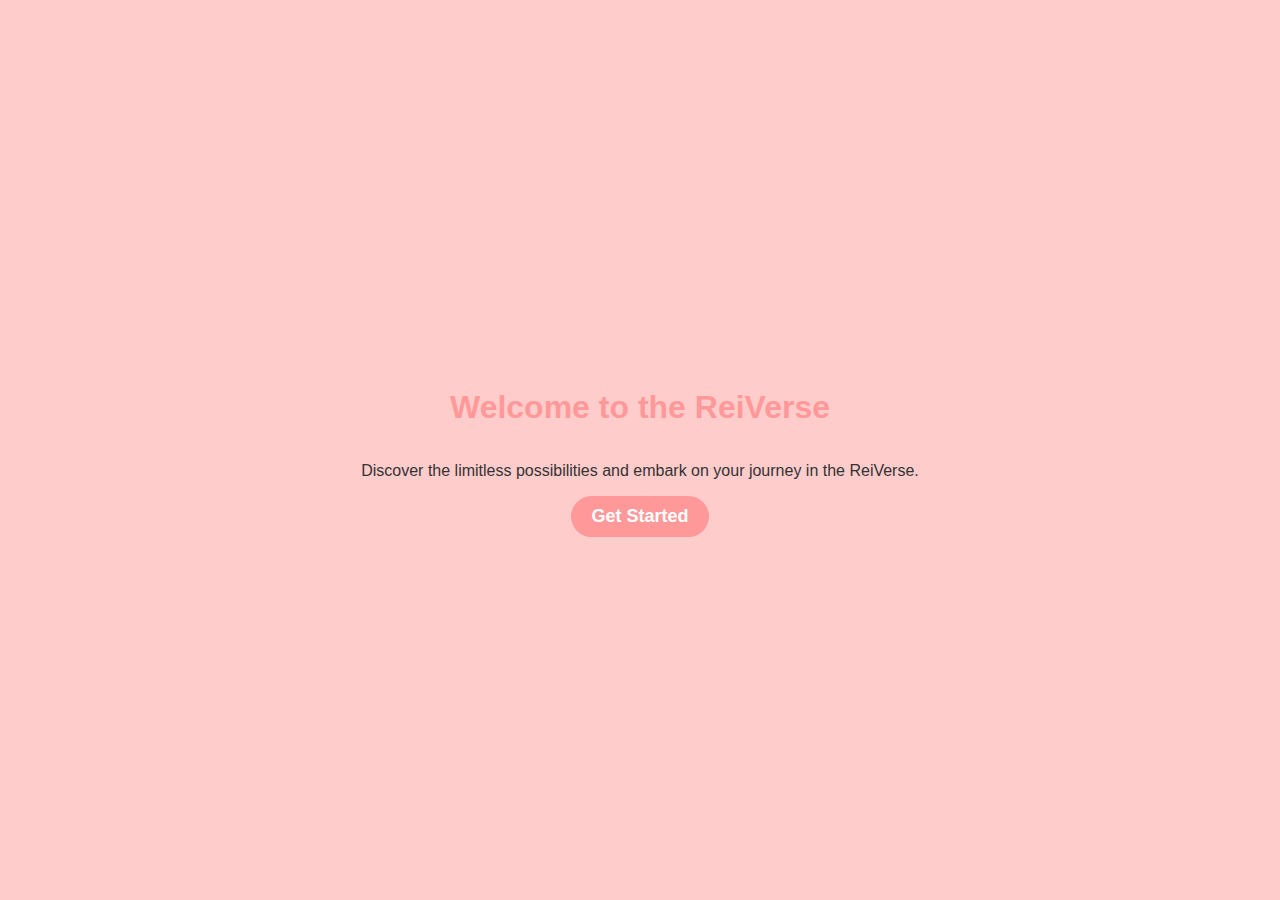
==== index.html @ 1d5361c3 "Update index.html" ====
<!DOCTYPE html>
<html lang="en">
<head>
  <meta charset="UTF-8">
  <meta name="viewport" content="width=device-width, initial-scale=1.0">
  <title>Enter the ReiVerse</title>
  <style>
    :root {
      --primary-color: #ffcccc;
      --secondary-color: #fff2e6;
      --accent-color: #ff9999;
      --text-color: #333333;
      --button-color: #ff9999;
      --button-hover-color: #ffcccc;
    }

    body {
      font-family: 'Roboto', sans-serif;
      margin: 0;
      padding: 0;
      box-sizing: border-box;
      scroll-behavior: smooth;
      background-color: var(--primary-color);
      color: var(--text-color);
      transition: background-color 0.3s, color 0.3s;
    }

    /* Navigation */
    nav {
      display: flex;
      align-items: center;
      padding: 15px 20px;
      background-color: var(--secondary-color);
      color: var(--text-color);
      position: fixed;
      width: 100%;
      top: 0;
      z-index: 1000;
      box-shadow: 0 2px 4px rgba(0, 0, 0, 0.1);
      transition: background-color 0.3s;
      justify-content: center;
      text-align: center;
      opacity: 0;
      visibility: hidden;
      transition: opacity 0.3s ease, visibility 0.3s ease;
    }

    nav.visible {
      opacity: 1;
      visibility: visible;
    }

    nav .logo {
      font-size: 24px;
      font-weight: bold;
      flex: 1;
    }

    .hamburger {
      display: none;
      flex-direction: column;
      cursor: pointer;
      position: absolute;
      left: 20px;
      top: 15px;
    }

    .hamburger div {
      width: 25px;
      height: 3px;
      background-color: var(--text-color);
      margin: 4px;
      transition: 0.3s;
    }

    .menu.mobile {
      display: none;
      flex-direction: column;
      background-color: var(--secondary-color);
      position: fixed;
      top: 60px;
      left: 0;
      right: 0;
      padding: 20px 0;
      box-shadow: 0 2px 4px rgba(0, 0, 0, 0.1);
      z-index: 1000;
    }

    .menu.mobile.open {
      display: flex;
    }

    .menu.mobile a {
      padding: 10px 20px;
      width: 100%;
      text-align: left;
      color: var(--text-color);
      text-decoration: none;
      transition: background-color 0.3s, color 0.3s;
    }

    .menu.mobile a:hover {
      background-color: var(--primary-color);
    }

    /* Section Styles */
    section {
      padding: 100px 20px;
      text-align: center;
      transition: all 0.3s ease;
    }

    .initial-page {
      display: flex;
      justify-content: center;
      align-items: center;
      height: 100vh;
      flex-direction: column;
      background-color: var(--primary-color);
      color: var(--text-color);
      text-align: center;
    }

    .initial-page h2 {
      font-size: 32px;
      margin-bottom: 20px;
      color: var(--accent-color);
    }

    .initial-page button {
      font-size: 18px;
      font-weight: bold;
      padding: 10px 20px;
      background-color: var(--button-color);
      color: white;
      border: none;
      border-radius: 30px;
      cursor: pointer;
      transition: background-color 0.3s ease, transform 0.3s ease;
    }

    .initial-page button:hover {
      background-color: var(--button-hover-color);
      transform: scale(1.1);
    }

    .second-page {
      display: none;
      opacity: 0;
      transition: opacity 0.3s ease;
    }

    .second-page.active {
      display: block;
      opacity: 1;
    }

    section img {
      max-width: 100%;
      height: auto;
      margin-top: 20px;
      opacity: 0;
      animation: fade-in 1s forwards;
    }

    @keyframes fade-in {
      to {
        opacity: 1;
      }
    }

    .second-page button {
      font-size: 18px;
      font-weight: bold;
      padding: 10px 20px;
      background-color: var(--button-color);
      color: white;
      border: none;
      border-radius: 30px;
      cursor: pointer;
      transition: background-color 0.3s ease, transform 0.3s ease;
    }

    .second-page button:hover {
      background-color: var(--button-hover-color);
      transform: scale(1.1);
    }

    /* Responsive Design */
    @media (max-width: 768px) {
      .menu {
        display: none;
      }

      .hamburger {
        display: flex;
      }

      .menu.mobile {
        display: none;
        flex-direction: column;
      }

      .menu.mobile.open {
        display: flex;
      }

      section h2 {
        font-size: 24px;
      }

      section p {
        font-size: 16px;
      }

      section button {
        font-size: 16px;
      }
    }
  </style>
</head>
<body>
  <nav id="toolbar">
    <div class="hamburger" onclick="toggleMenu()">
      <div></div>
      <div></div>
      <div></div>
    </div>
    <div class="logo">
      Enter the ReiVerse
    </div>
    <div class="menu mobile">
      <a href="#hero">Home</a>
      <a href="#changelog">Changelog</a>
      <a href="#plus-features">Plus Features</a>
      <a href="#awesome-setups">Awesome Setups</a>
      <a href="#previews">Previews</a>
      <a href="#help-needed">Help Needed</a>
      <a href="#stats">Stats</a>
      <a href="#contact">Contact</a>
    </div>
  </nav>

  <div class="initial-page">
    <h2>Welcome to the ReiVerse</h2>
    <p>Discover the limitless possibilities and embark on your journey in the ReiVerse.</p>
    <button onclick="showSecondPage()">Get Started</button>
  </div>

  <div class="second-page">
    <nav id="toolbar">
      <div class="logo">
        Enter the ReiVerse
      </div>
    </nav>
    <section id="changelog">
      <div class="content">
        <h2>Changelog</h2>
        <p>See what's new in the latest update of the ReiVerse.</p>
        <button>Read More</button>
      </div>
      <img data-src="images/changelog-image.png" alt="Changelog Image">
    </section>

    <section id="plus-features">
      <div class="content">
        <h2>Plus Features</h2>
        <p>Unlock additional features with ReiVerse Plus.</p>
        <button>Learn More</button>
      </div>
      <img data-src="images/plus-features-image.png" alt="Plus Features Image">
    </section>

    <section id="awesome-setups">
      <div class="content">
        <h2>Awesome Setups</h2>
        <p>Explore amazing setups from the ReiVerse community.</p>
        <button>Discover</button>
      </div>
      <img data-src="images/awesome-setups-image.png" alt="Awesome Setups Image">
    </section>

    <section id="previews">
      <div class="content">
        <h2>Previews</h2>
        <p>Get a sneak peek at upcoming features in the ReiVerse.</p>
        <button>Preview Now</button>
      </div>
      <img data-src="images/previews-image.png" alt="Previews Image">
    </section>

    <section id="help-needed">
      <div class="content">
        <h2>Help Needed</h2>
        <p>We are always looking for contributors. Join us!</p>
        <button>Join Now</button>
      </div>
      <img data-src="images/help-needed-image.png" alt="Help Needed Image">
    </section>

    <section id="stats">
      <div class="content">
        <h2>Stats</h2>
        <p>Check out the latest statistics and data from the ReiVerse.</p>
        <button>View Stats</button>
      </div>
      <img data-src="images/stats-image.png" alt="Stats Image">
    </section>

    <section id="contact">
      <div class="content">
        <h2>Contact Us</h2>
        <p>Get in touch with us for any inquiries or feedback.</p>
        <button>Contact Us</button>
      </div>
      <img data-src="images/contact-image.png" alt="Contact Us Image">
    </section>
  </div>

  <script>
    function toggleMenu() {
      const menu = document.querySelector('.menu.mobile');
      menu.classList.toggle('open');
    }

    function showSecondPage() {
      document.querySelector('.initial-page').style.opacity = '0';
      document.querySelector('.initial-page').style.visibility = 'hidden';
      document.querySelector('.second-page').style.opacity = '1';
      document.querySelector('.second-page').style.visibility = 'visible';
      document.querySelector('nav').classList.add('visible');
    }

    function loadImages() {
      const images = document.querySelectorAll('img[data-src]');
      images.forEach(img => {
        img.src = img.getAttribute('data-src');
      });
    }

    window.addEventListener('load', loadImages);
  </script>
</body>
</html>
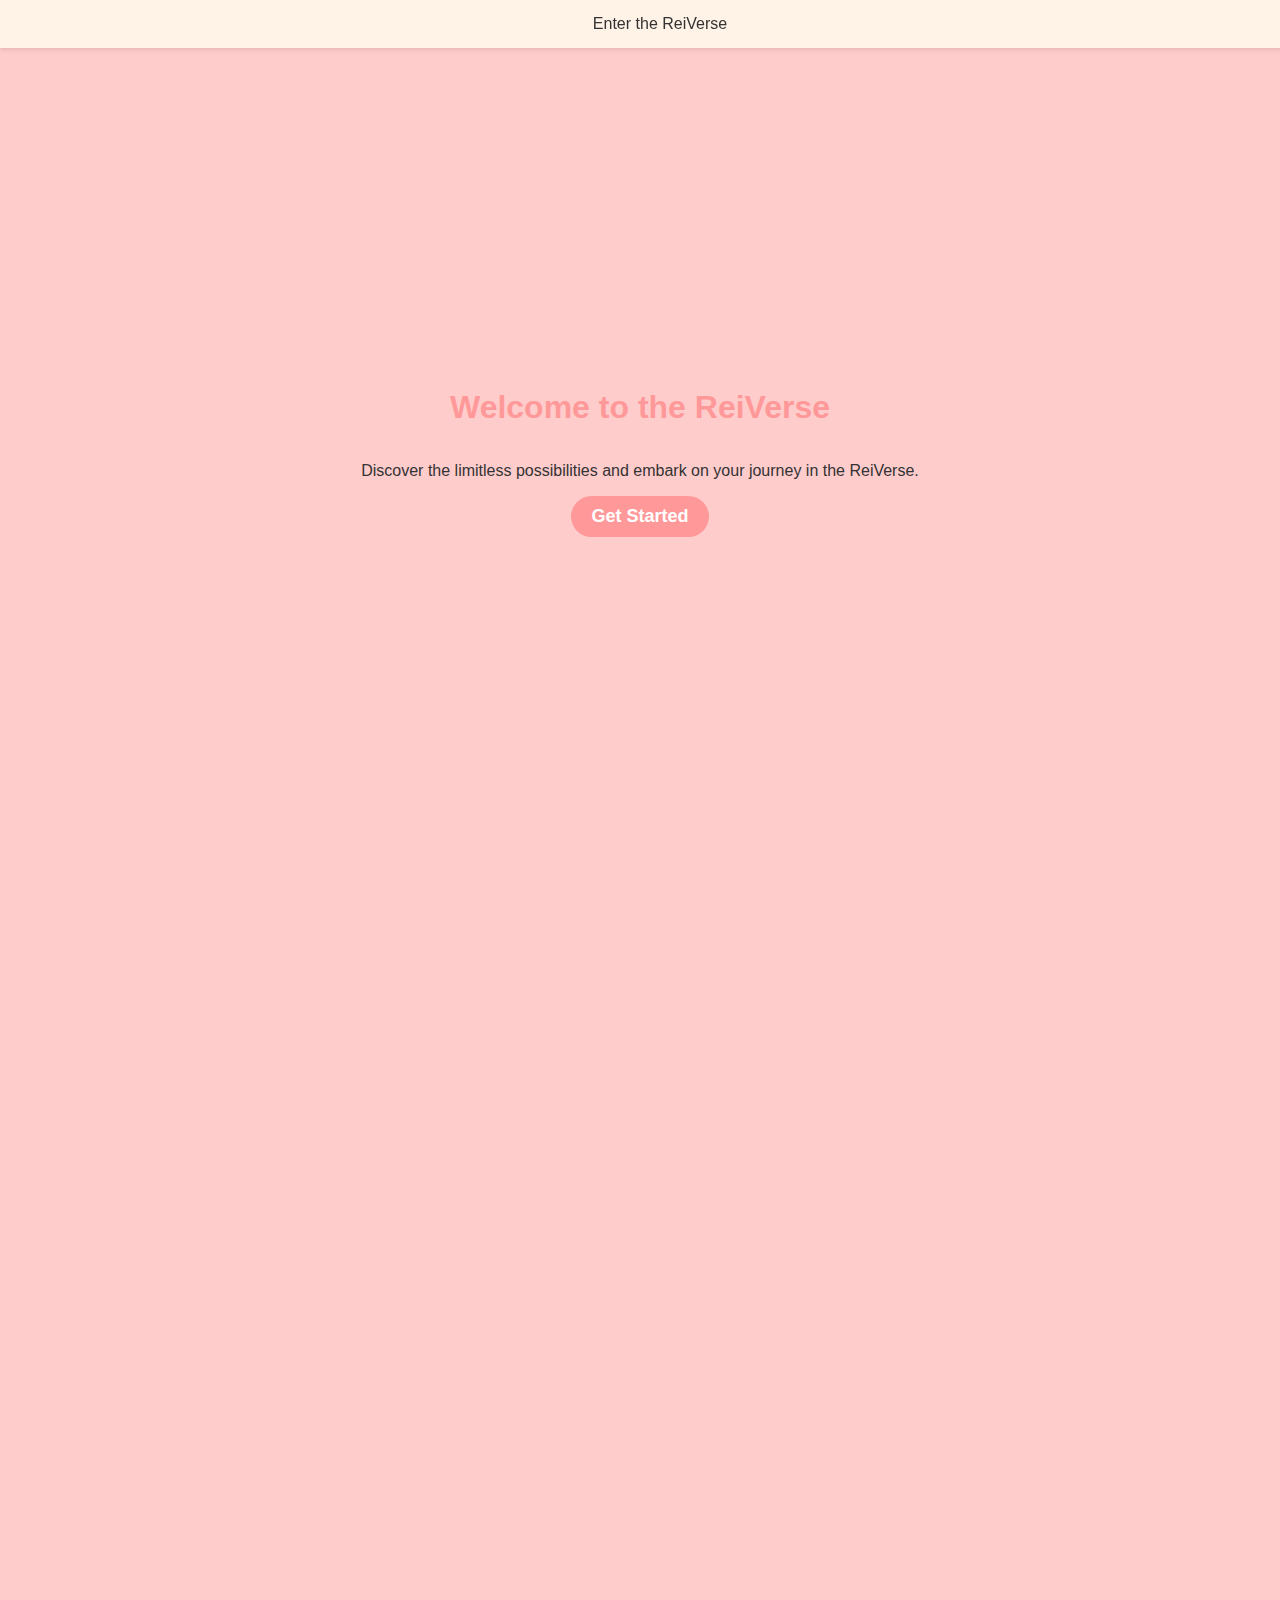
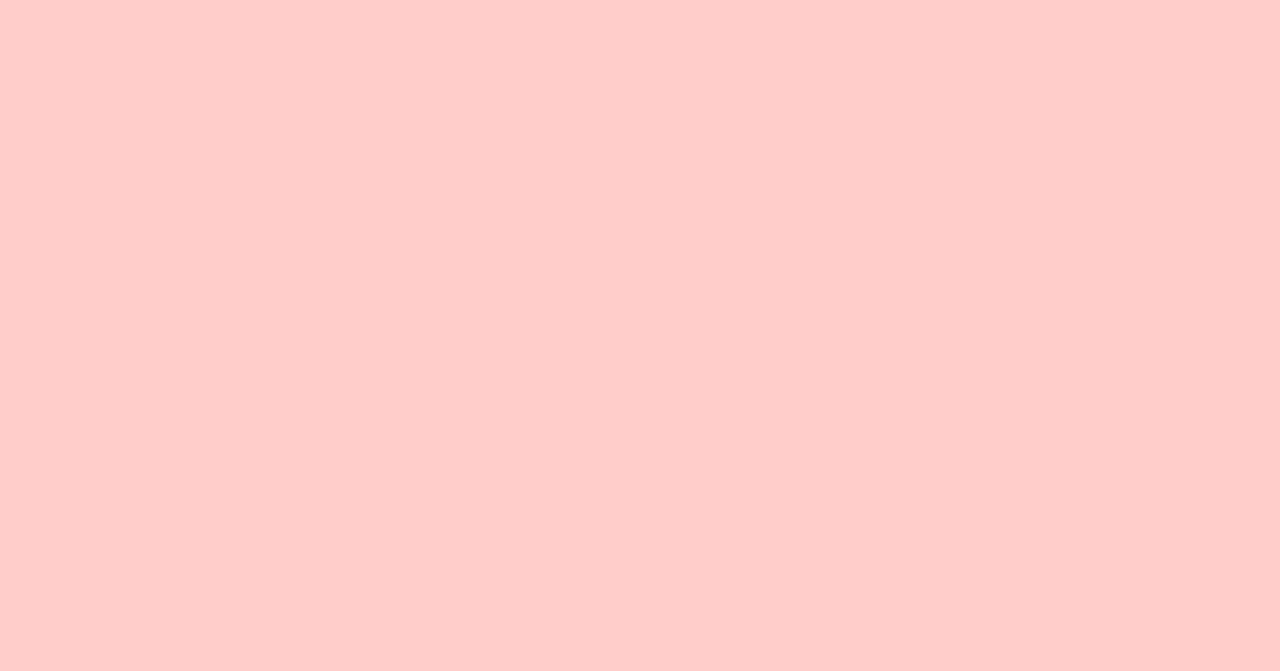
==== commit 2803c5ea: "Update index.html" ====
--- a/index.html
+++ b/index.html
@@ -37,23 +37,9 @@
       top: 0;
       z-index: 1000;
       box-shadow: 0 2px 4px rgba(0, 0, 0, 0.1);
-      transition: background-color 0.3s;
       justify-content: center;
       text-align: center;
-      opacity: 0;
-      visibility: hidden;
-      transition: opacity 0.3s ease, visibility 0.3s ease;
-    }
-
-    nav.visible {
-      opacity: 1;
-      visibility: visible;
-    }
-
-    nav .logo {
-      font-size: 24px;
-      font-weight: bold;
-      flex: 1;
+      transition: background-color 0.3s;
     }
 
     .hamburger {
@@ -103,13 +89,7 @@
       background-color: var(--primary-color);
     }
 
-    /* Section Styles */
-    section {
-      padding: 100px 20px;
-      text-align: center;
-      transition: all 0.3s ease;
-    }
-
+    /* Initial Page Styles */
     .initial-page {
       display: flex;
       justify-content: center;
@@ -144,32 +124,36 @@
       transform: scale(1.1);
     }
 
+    /* Second Page Styles */
     .second-page {
-      display: none;
       opacity: 0;
-      transition: opacity 0.3s ease;
-    }
-
-    .second-page.active {
-      display: block;
+      visibility: hidden;
+      transition: opacity 0.5s ease, visibility 0.5s ease;
+      position: relative;
+      height: 100vh;
+    }
+
+    .second-page.visible {
       opacity: 1;
-    }
-
-    section img {
-      max-width: 100%;
-      height: auto;
-      margin-top: 20px;
-      opacity: 0;
-      animation: fade-in 1s forwards;
-    }
-
-    @keyframes fade-in {
-      to {
-        opacity: 1;
-      }
-    }
-
-    .second-page button {
+      visibility: visible;
+    }
+
+    .second-page .content {
+      padding: 20px;
+      text-align: center;
+    }
+
+    .second-page .content h2 {
+      font-size: 24px;
+      color: var(--text-color);
+    }
+
+    .second-page .content p {
+      font-size: 18px;
+      color: var(--text-color);
+    }
+
+    .second-page .content button {
       font-size: 18px;
       font-weight: bold;
       padding: 10px 20px;
@@ -181,9 +165,23 @@
       transition: background-color 0.3s ease, transform 0.3s ease;
     }
 
-    .second-page button:hover {
+    .second-page .content button:hover {
       background-color: var(--button-hover-color);
       transform: scale(1.1);
+    }
+
+    section img {
+      max-width: 100%;
+      height: auto;
+      margin-top: 20px;
+      opacity: 0;
+      animation: fade-in 1s forwards;
+    }
+
+    @keyframes fade-in {
+      to {
+        opacity: 1;
+      }
     }
 
     /* Responsive Design */
@@ -205,15 +203,23 @@
         display: flex;
       }
 
-      section h2 {
+      .initial-page h2 {
         font-size: 24px;
       }
 
-      section p {
+      .initial-page button {
         font-size: 16px;
       }
 
-      section button {
+      .second-page .content h2 {
+        font-size: 20px;
+      }
+
+      .second-page .content p {
+        font-size: 16px;
+      }
+
+      .second-page .content button {
         font-size: 16px;
       }
     }
@@ -253,66 +259,52 @@
         Enter the ReiVerse
       </div>
     </nav>
-    <section id="changelog">
-      <div class="content">
-        <h2>Changelog</h2>
-        <p>See what's new in the latest update of the ReiVerse.</p>
-        <button>Read More</button>
-      </div>
+    <section id="changelog" class="content">
+      <h2>Changelog</h2>
+      <p>See what's new in the latest update of the ReiVerse.</p>
+      <button>Read More</button>
       <img data-src="images/changelog-image.png" alt="Changelog Image">
     </section>
 
-    <section id="plus-features">
-      <div class="content">
-        <h2>Plus Features</h2>
-        <p>Unlock additional features with ReiVerse Plus.</p>
-        <button>Learn More</button>
-      </div>
+    <section id="plus-features" class="content">
+      <h2>Plus Features</h2>
+      <p>Unlock additional features with ReiVerse Plus.</p>
+      <button>Learn More</button>
       <img data-src="images/plus-features-image.png" alt="Plus Features Image">
     </section>
 
-    <section id="awesome-setups">
-      <div class="content">
-        <h2>Awesome Setups</h2>
-        <p>Explore amazing setups from the ReiVerse community.</p>
-        <button>Discover</button>
-      </div>
+    <section id="awesome-setups" class="content">
+      <h2>Awesome Setups</h2>
+      <p>Explore amazing setups from the ReiVerse community.</p>
+      <button>Discover</button>
       <img data-src="images/awesome-setups-image.png" alt="Awesome Setups Image">
     </section>
 
-    <section id="previews">
-      <div class="content">
-        <h2>Previews</h2>
-        <p>Get a sneak peek at upcoming features in the ReiVerse.</p>
-        <button>Preview Now</button>
-      </div>
+    <section id="previews" class="content">
+      <h2>Previews</h2>
+      <p>Get a sneak peek at upcoming features in the ReiVerse.</p>
+      <button>Preview Now</button>
       <img data-src="images/previews-image.png" alt="Previews Image">
     </section>
 
-    <section id="help-needed">
-      <div class="content">
-        <h2>Help Needed</h2>
-        <p>We are always looking for contributors. Join us!</p>
-        <button>Join Now</button>
-      </div>
+    <section id="help-needed" class="content">
+      <h2>Help Needed</h2>
+      <p>We are always looking for contributors. Join us!</p>
+      <button>Join Now</button>
       <img data-src="images/help-needed-image.png" alt="Help Needed Image">
     </section>
 
-    <section id="stats">
-      <div class="content">
-        <h2>Stats</h2>
-        <p>Check out the latest statistics and data from the ReiVerse.</p>
-        <button>View Stats</button>
-      </div>
+    <section id="stats" class="content">
+      <h2>Stats</h2>
+      <p>Check out the latest statistics and data from the ReiVerse.</p>
+      <button>View Stats</button>
       <img data-src="images/stats-image.png" alt="Stats Image">
     </section>
 
-    <section id="contact">
-      <div class="content">
-        <h2>Contact Us</h2>
-        <p>Get in touch with us for any inquiries or feedback.</p>
-        <button>Contact Us</button>
-      </div>
+    <section id="contact" class="content">
+      <h2>Contact Us</h2>
+      <p>Get in touch with us for any inquiries or feedback.</p>
+      <button>Contact Us</button>
       <img data-src="images/contact-image.png" alt="Contact Us Image">
     </section>
   </div>
@@ -324,11 +316,13 @@
     }
 
     function showSecondPage() {
-      document.querySelector('.initial-page').style.opacity = '0';
-      document.querySelector('.initial-page').style.visibility = 'hidden';
-      document.querySelector('.second-page').style.opacity = '1';
-      document.querySelector('.second-page').style.visibility = 'visible';
-      document.querySelector('nav').classList.add('visible');
+      const initialPage = document.querySelector('.initial-page');
+      const secondPage = document.querySelector('.second-page');
+
+      initialPage.style.opacity = '0';
+      initialPage.style.visibility = 'hidden';
+
+      secondPage.classList.add('visible');
     }
 
     function loadImages() {
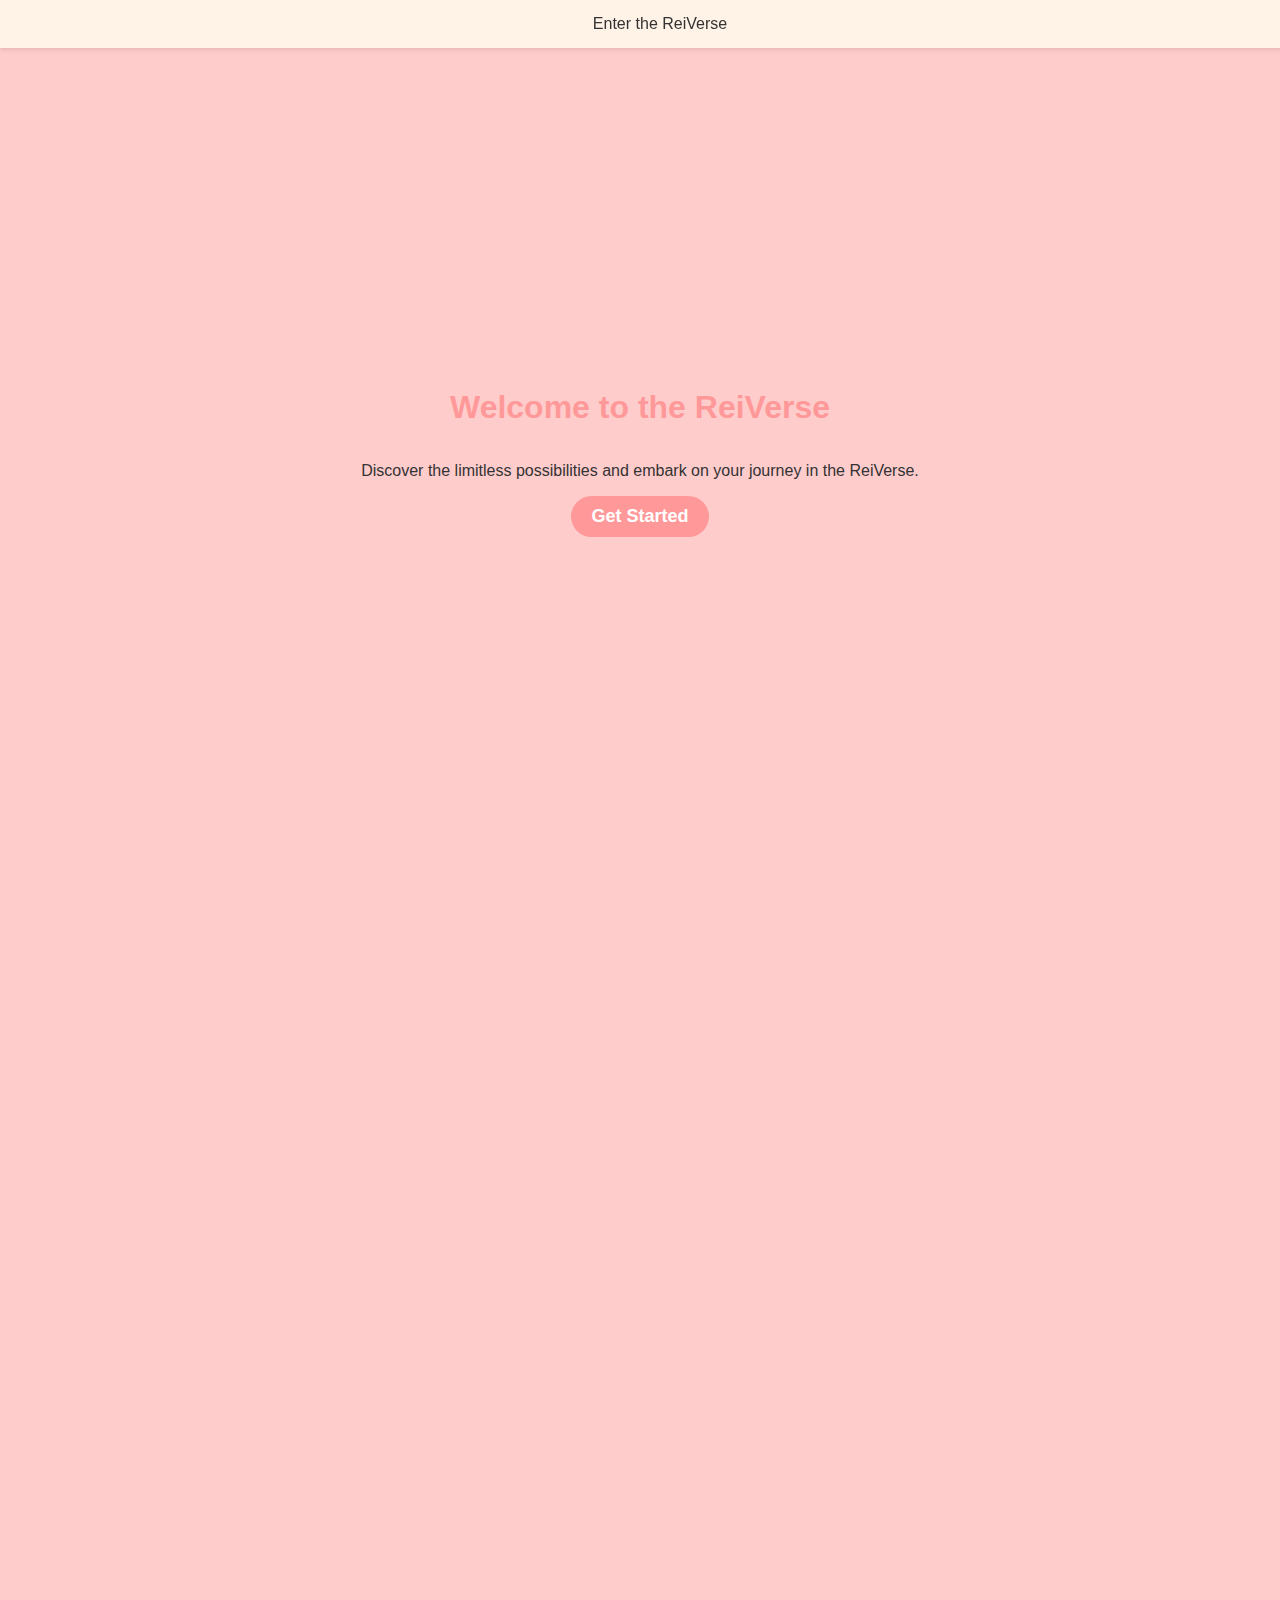
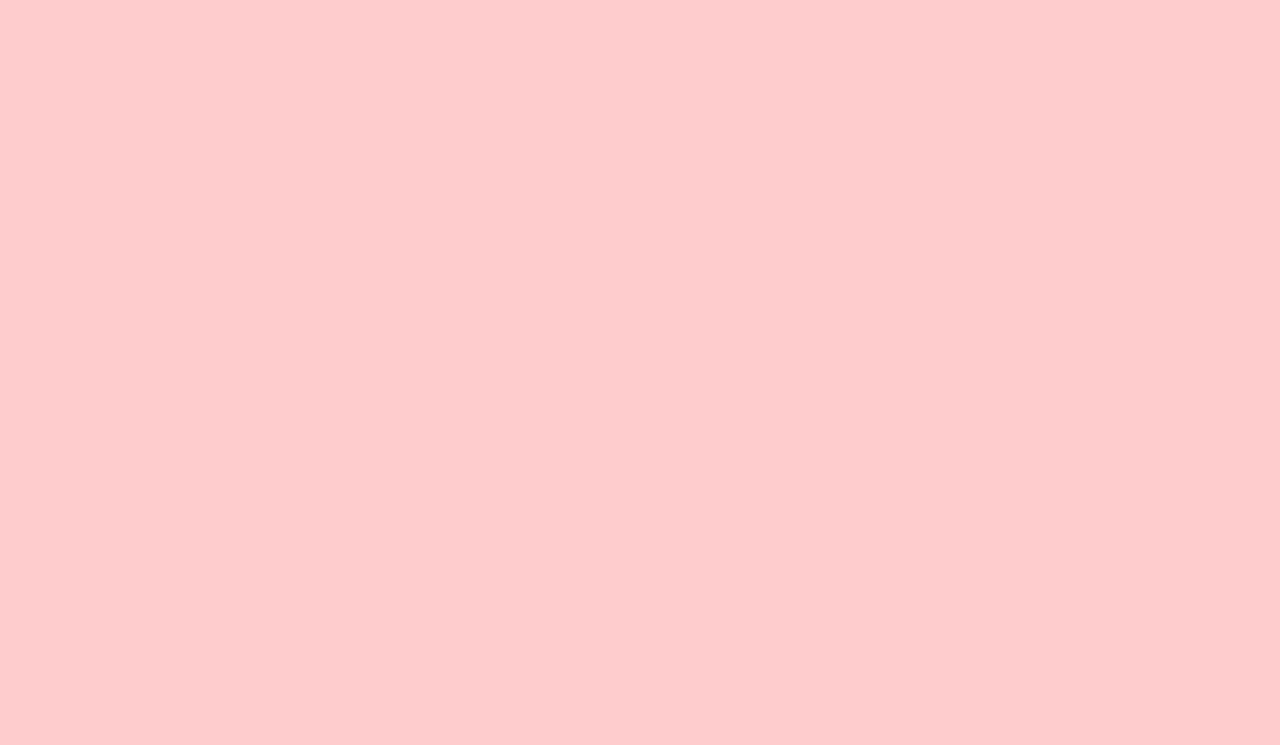
==== commit fa326ea9: "Update index.html" ====
--- a/index.html
+++ b/index.html
@@ -99,6 +99,7 @@
       background-color: var(--primary-color);
       color: var(--text-color);
       text-align: center;
+      position: relative;
     }
 
     .initial-page h2 {
@@ -130,7 +131,8 @@
       visibility: hidden;
       transition: opacity 0.5s ease, visibility 0.5s ease;
       position: relative;
-      height: 100vh;
+      min-height: 100vh;
+      padding-top: 60px; /* Adjust for toolbar height */
     }
 
     .second-page.visible {
@@ -146,11 +148,13 @@
     .second-page .content h2 {
       font-size: 24px;
       color: var(--text-color);
+      margin-bottom: 20px;
     }
 
     .second-page .content p {
       font-size: 18px;
       color: var(--text-color);
+      margin-bottom: 20px;
     }
 
     .second-page .content button {
@@ -296,7 +300,7 @@
 
     <section id="stats" class="content">
       <h2>Stats</h2>
-      <p>Check out the latest statistics and data from the ReiVerse.</p>
+      <p>Check out the latest statistics of the ReiVerse.</p>
       <button>View Stats</button>
       <img data-src="images/stats-image.png" alt="Stats Image">
     </section>
@@ -322,7 +326,10 @@
       initialPage.style.opacity = '0';
       initialPage.style.visibility = 'hidden';
 
-      secondPage.classList.add('visible');
+      setTimeout(() => {
+        initialPage.style.display = 'none';
+        secondPage.classList.add('visible');
+      }, 500); // Match the animation duration
     }
 
     function loadImages() {
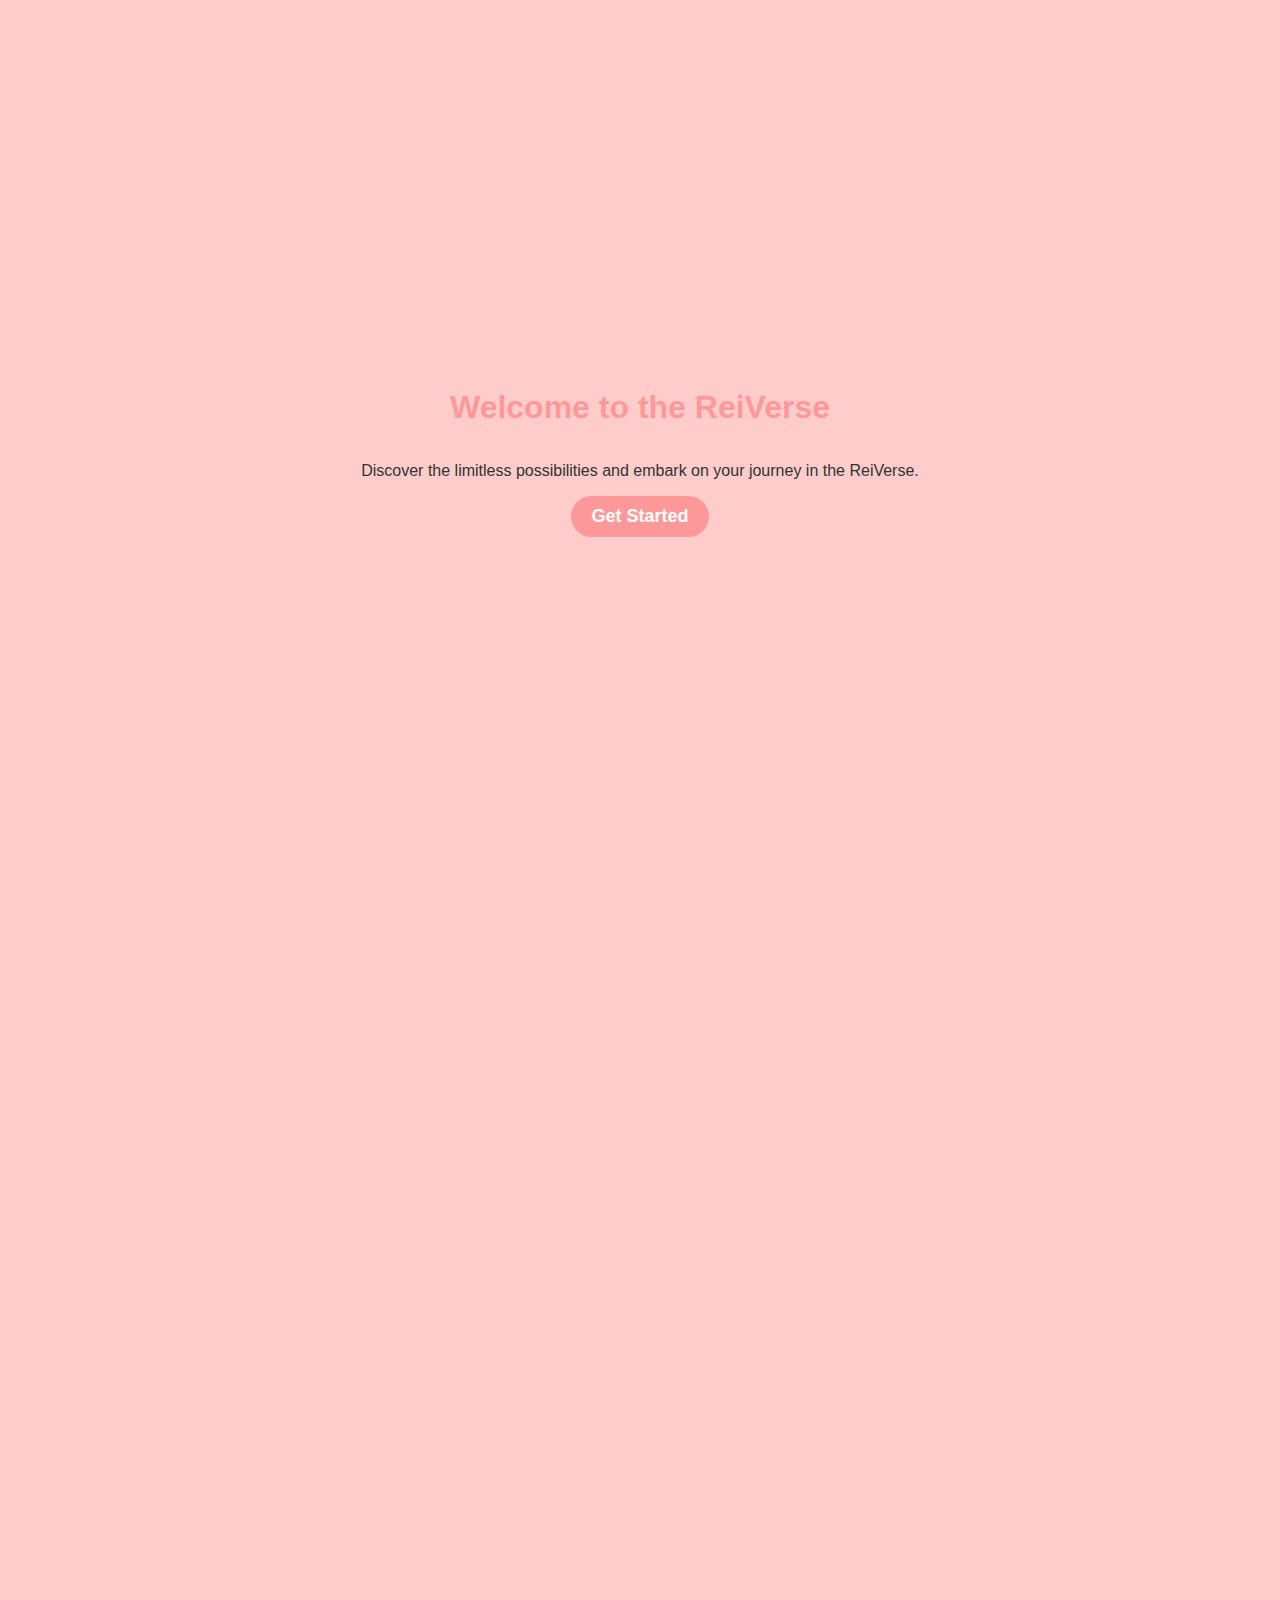
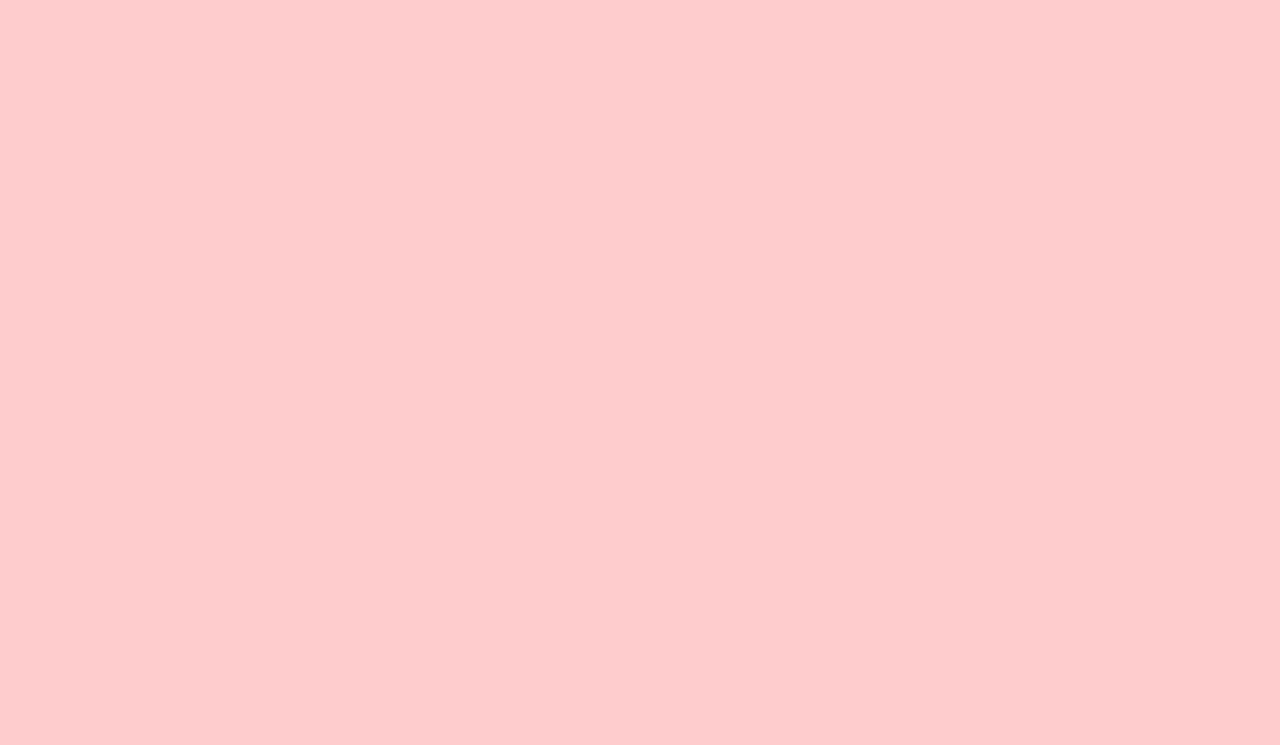
==== commit 781af62d: "Update index.html" ====
--- a/index.html
+++ b/index.html
@@ -230,7 +230,7 @@
   </style>
 </head>
 <body>
-  <nav id="toolbar">
+  <nav id="toolbar" style="display: none;">
     <div class="hamburger" onclick="toggleMenu()">
       <div></div>
       <div></div>
@@ -293,8 +293,8 @@
 
     <section id="help-needed" class="content">
       <h2>Help Needed</h2>
-      <p>We are always looking for contributors. Join us!</p>
-      <button>Join Now</button>
+      <p>Find out how you can contribute to the ReiVerse project.</p>
+      <button>Get Involved</button>
       <img data-src="images/help-needed-image.png" alt="Help Needed Image">
     </section>
 
@@ -328,6 +328,7 @@
 
       setTimeout(() => {
         initialPage.style.display = 'none';
+        document.getElementById('toolbar').style.display = 'block';
         secondPage.classList.add('visible');
       }, 500); // Match the animation duration
     }
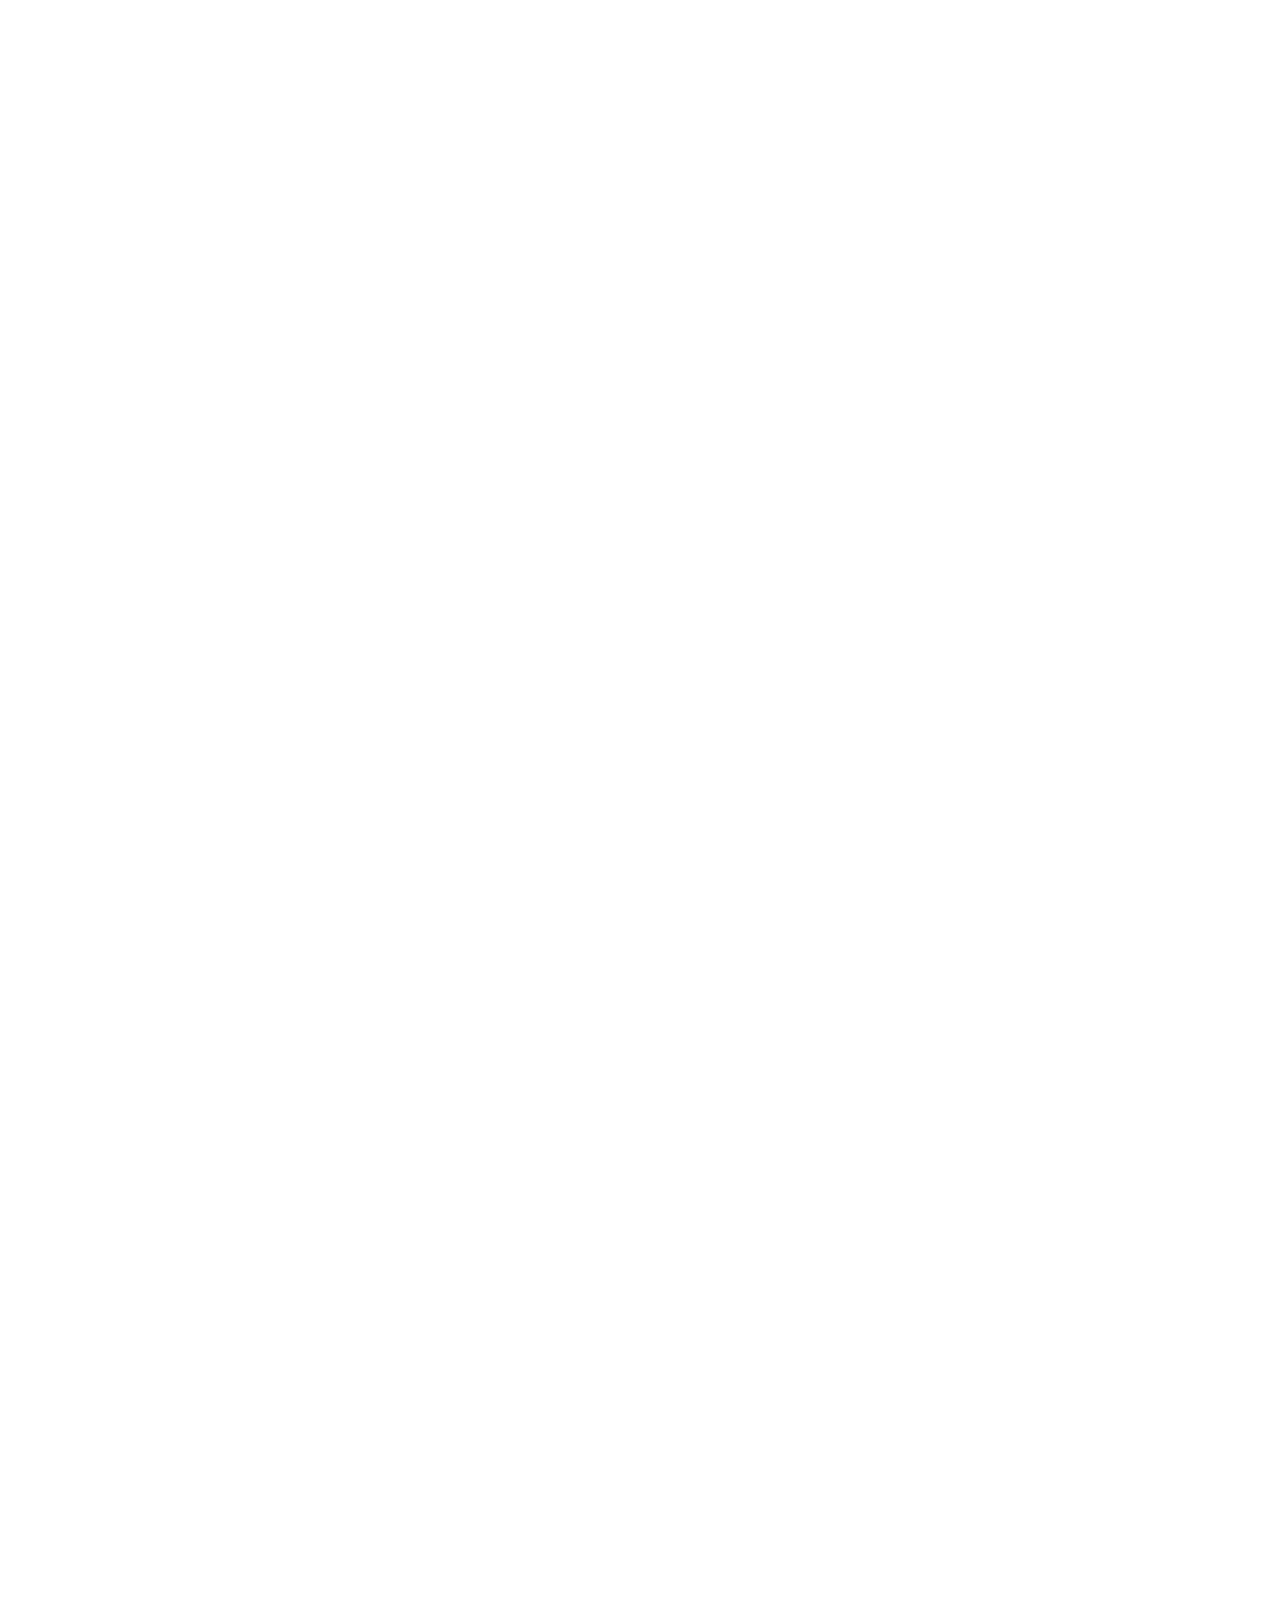
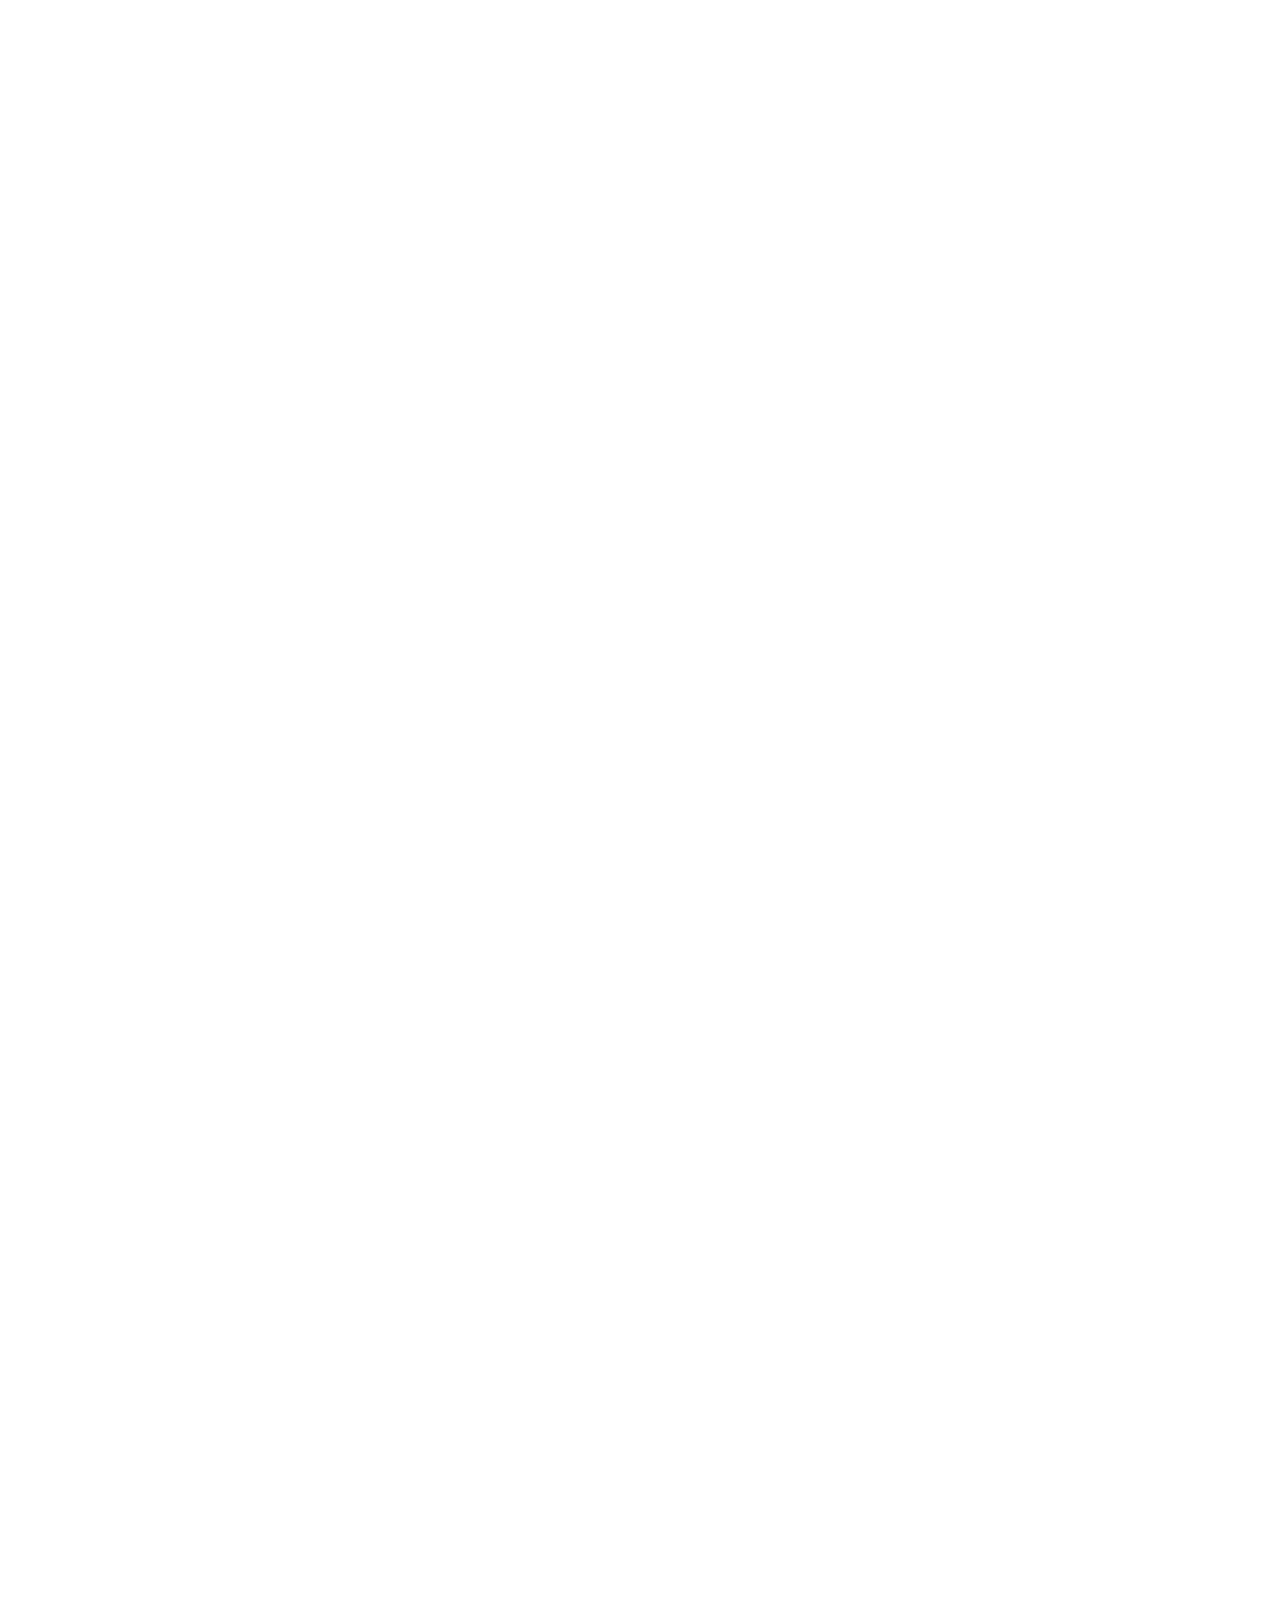
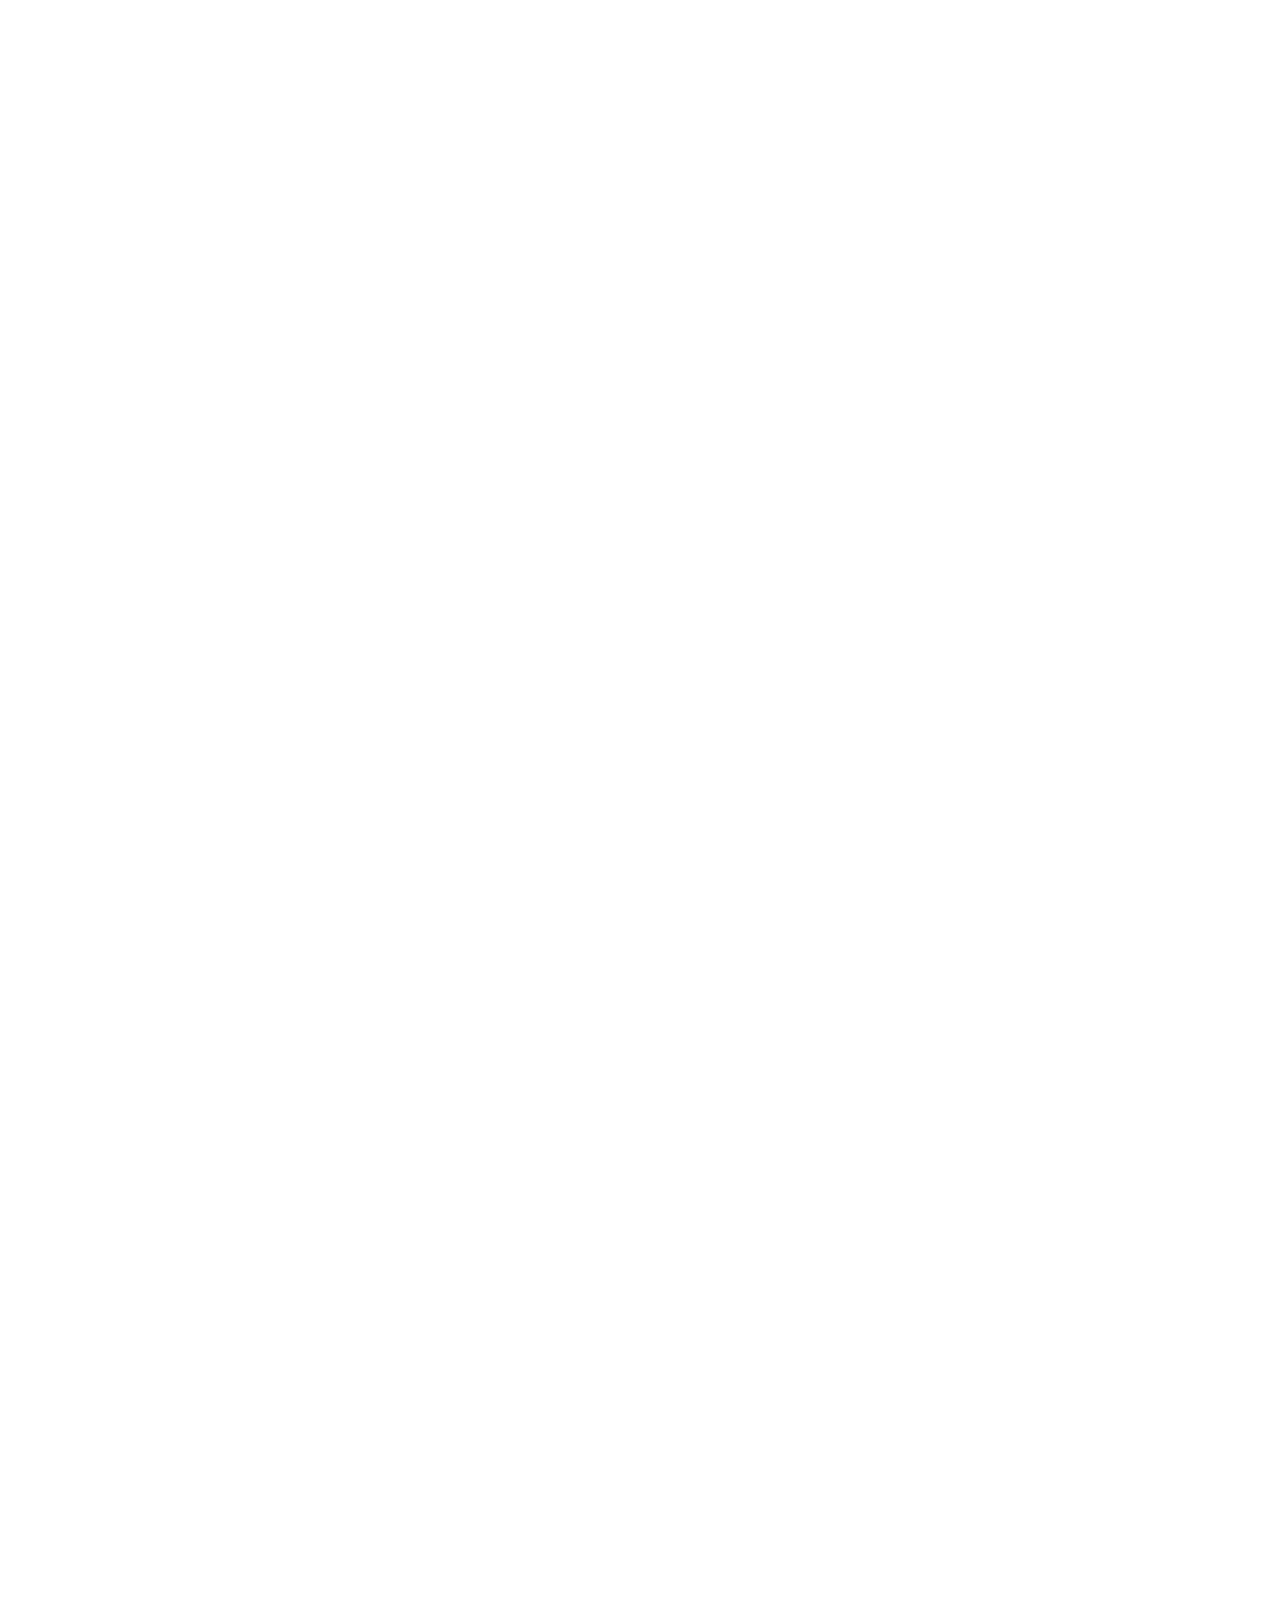
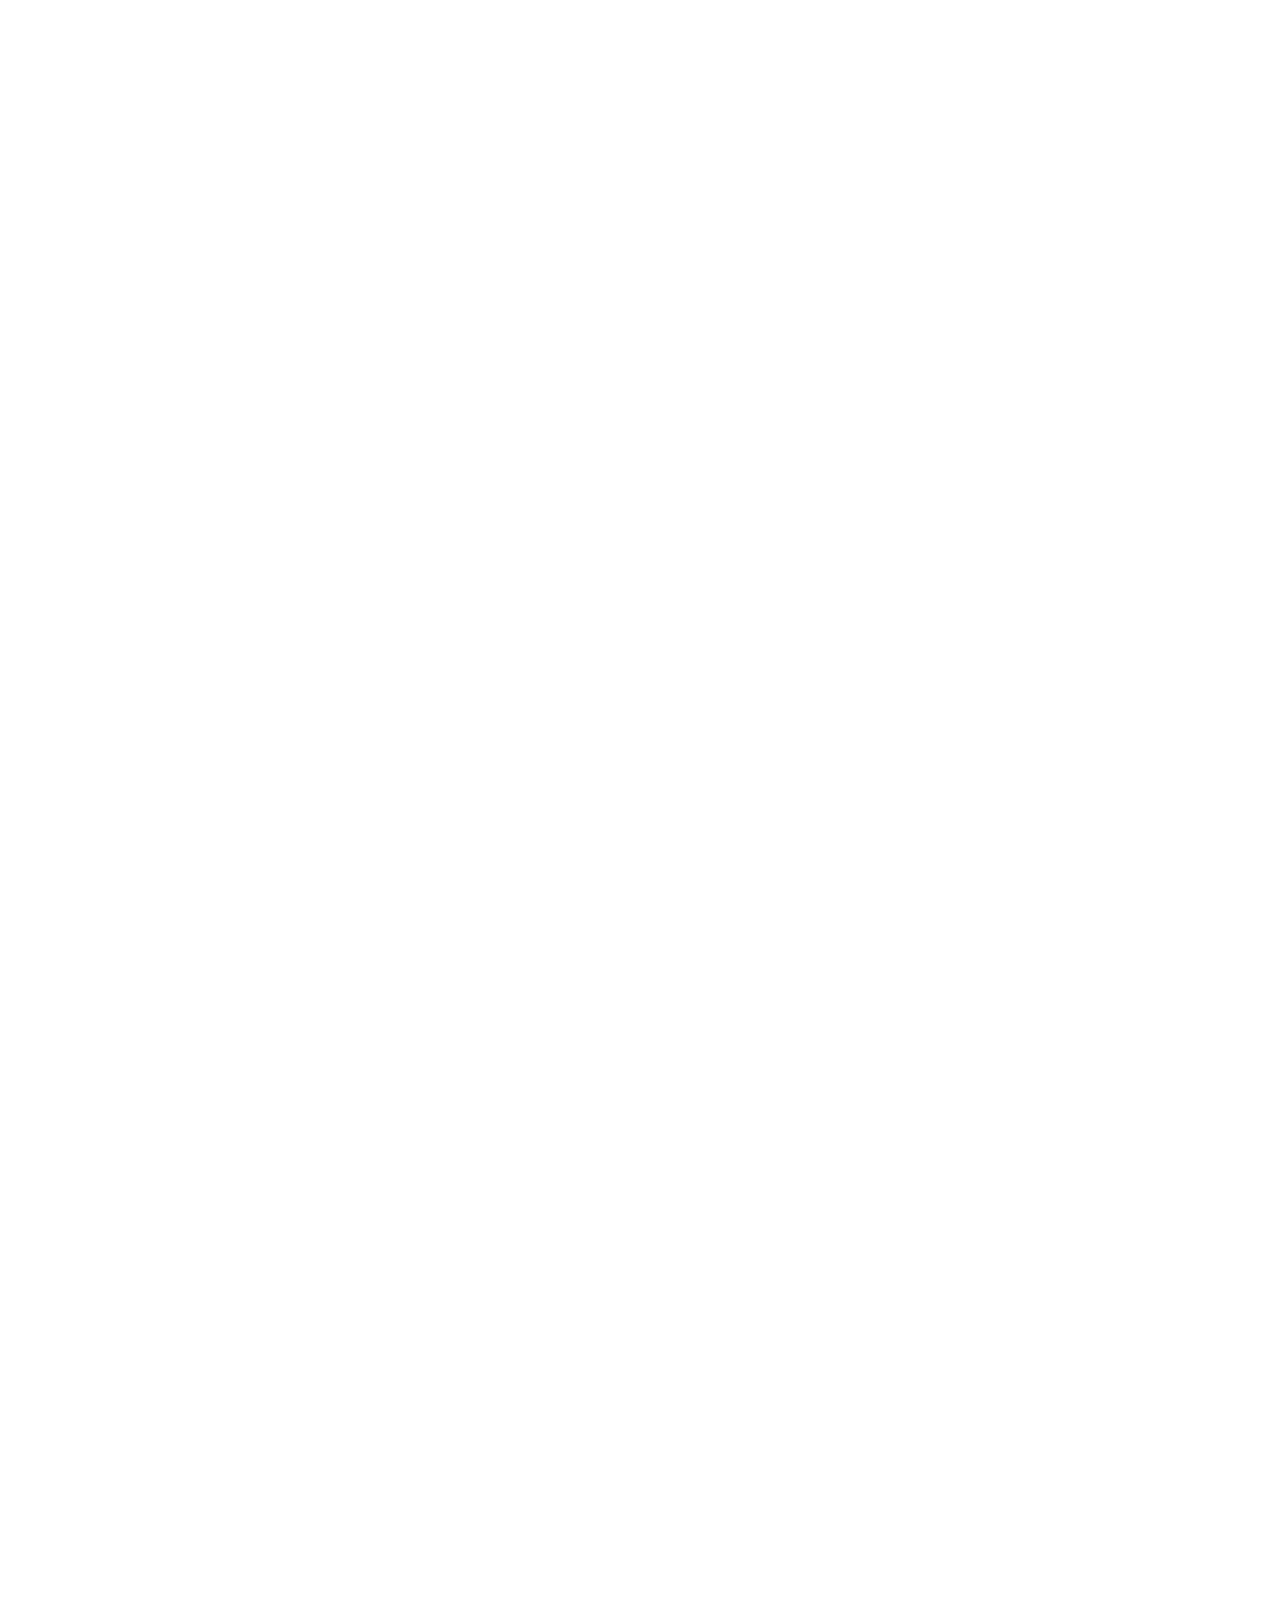
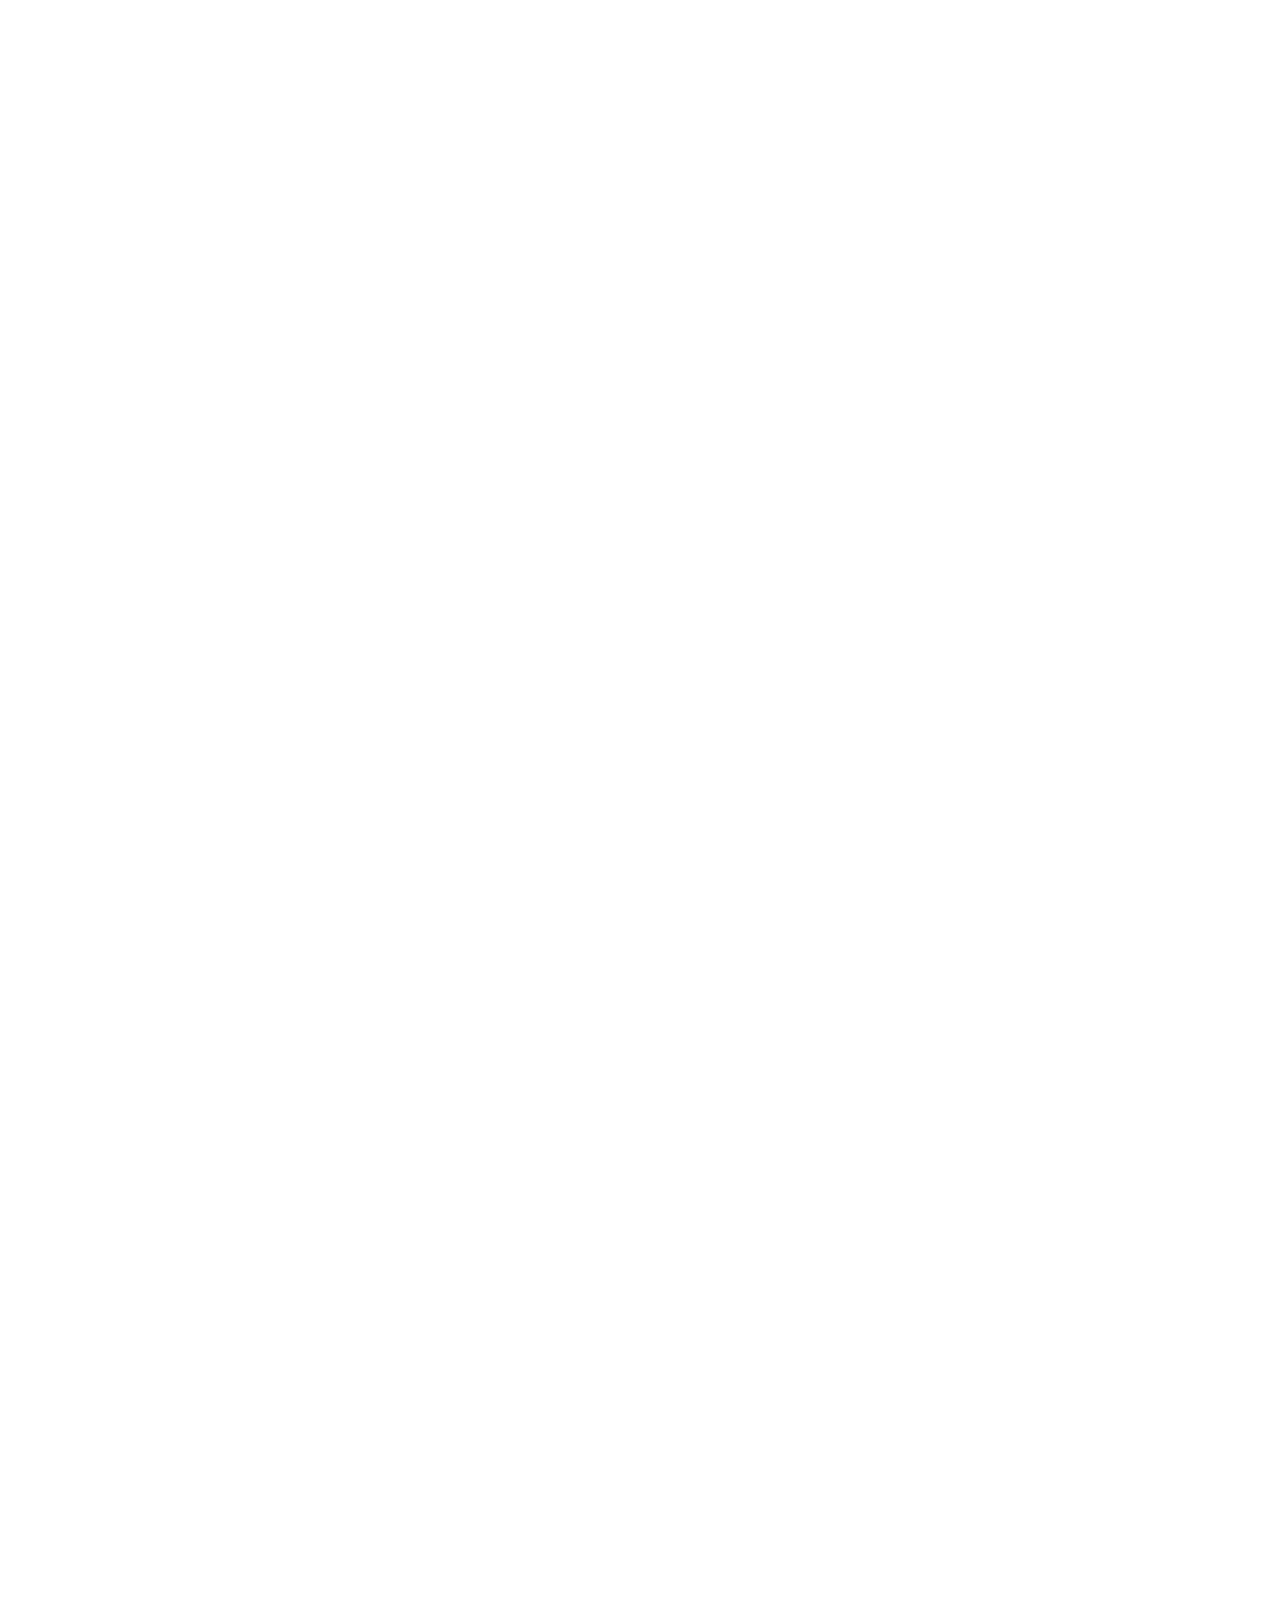
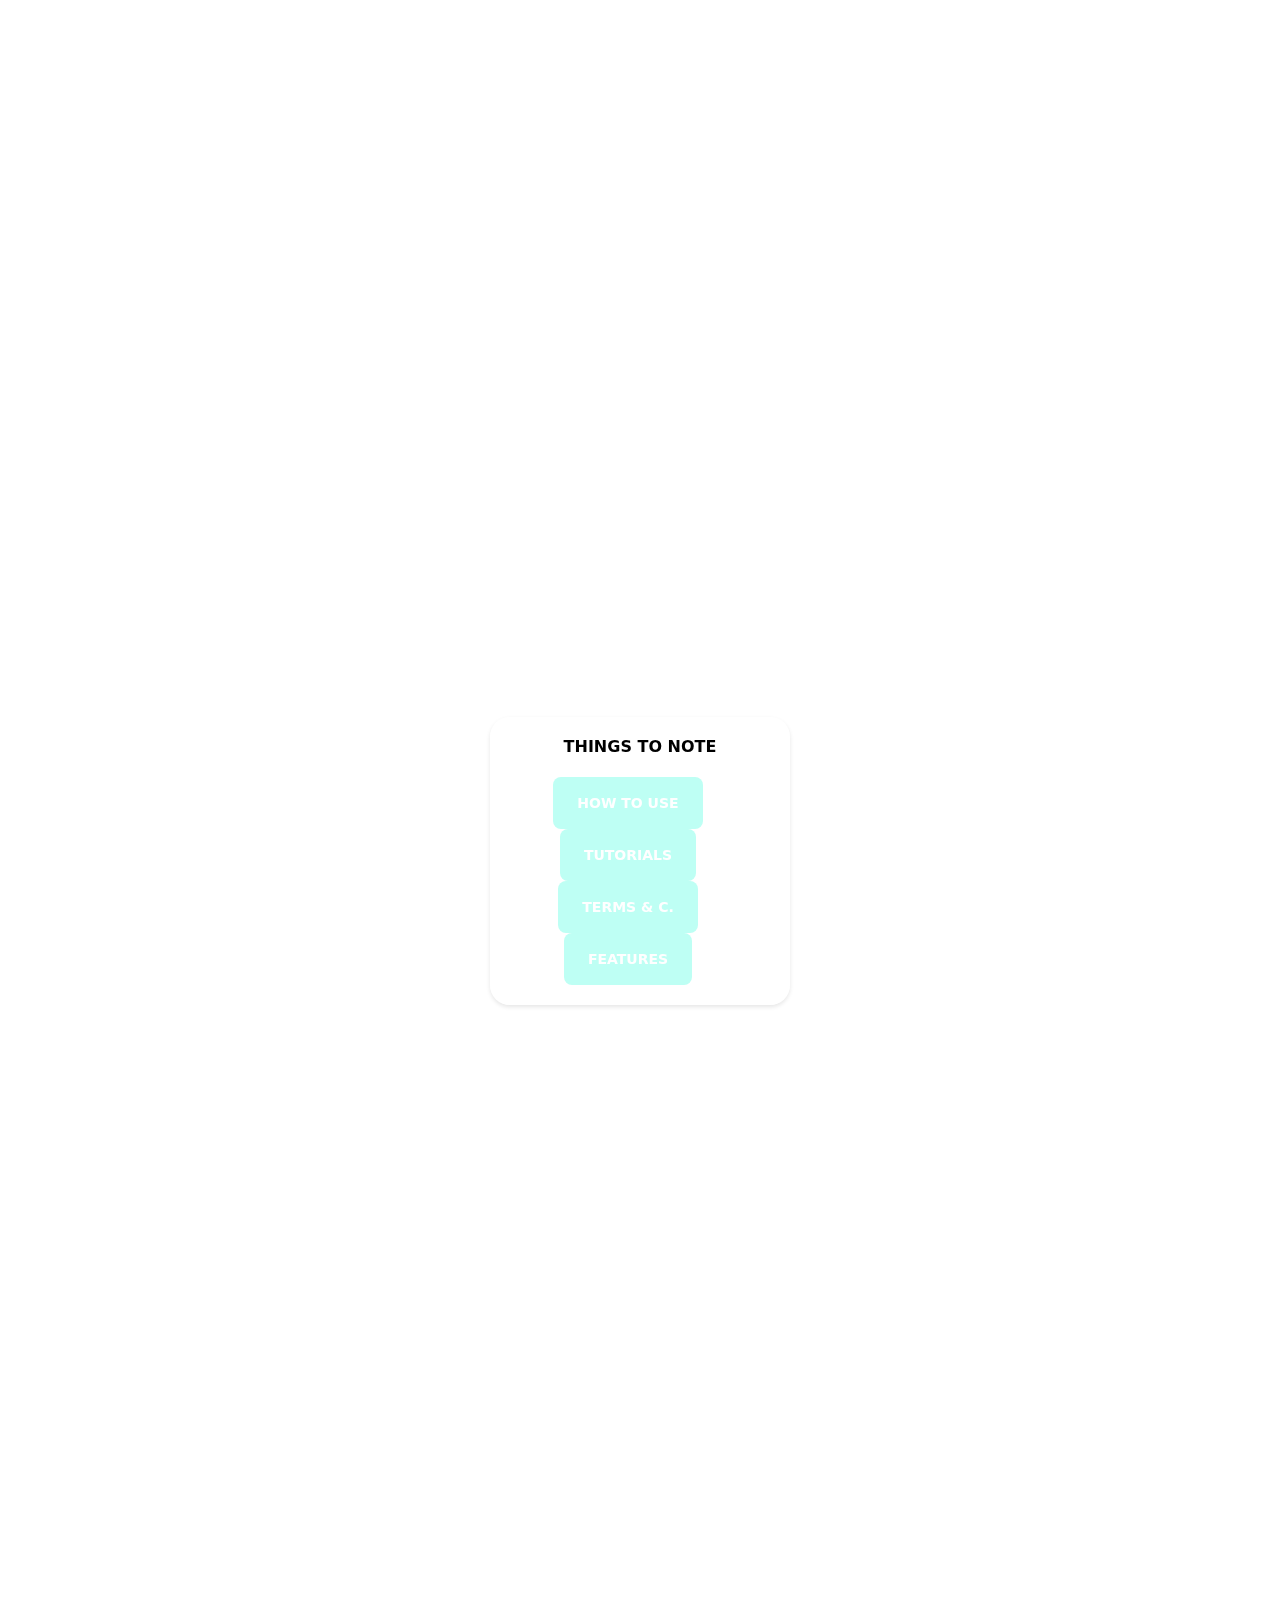
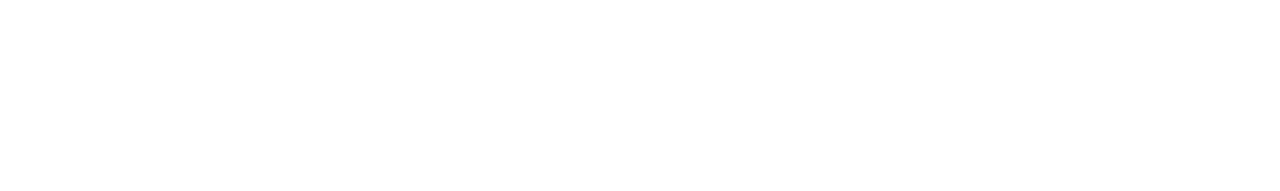
==== commit 074f930c: "Update index.html" ====
--- a/index.html
+++ b/index.html
@@ -2,345 +2,884 @@
 <html lang="en">
 <head>
   <meta charset="UTF-8">
+  <meta http-equiv="X-UA-Compatible" content="IE=edge">
   <meta name="viewport" content="width=device-width, initial-scale=1.0">
-  <title>Enter the ReiVerse</title>
+  <link rel="stylesheet" href="output.css">
+  <link rel="stylesheet" href="./Bhanu.css">
+	<script async src="https://pagead2.googlesyndication.com/pagead/js/adsbygoogle.js?client=ca-pub-2031700534603729"
+     crossorigin="anonymous"></script>
+  <link href="https://fonts.googleapis.com/css2?family=Inter:wght@700&display=swap" rel="stylesheet">
+  <link rel="icon" type="image/x-icon" href="images/favicon.png">
+  <title>Enter the ReiVerse </title>
+<section class="hero">
+  <div class="cont">
+    <div class="content">
+    
+     
+    
+    </div>
+  </div>
+</section>
   <style>
-    :root {
-      --primary-color: #ffcccc;
-      --secondary-color: #fff2e6;
-      --accent-color: #ff9999;
-      --text-color: #333333;
-      --button-color: #ff9999;
-      --button-hover-color: #ffcccc;
-    }
-
+    /* Global styles */
+    html {
+      scroll-behavior: smooth;
+    }
     body {
-      font-family: 'Roboto', sans-serif;
+      font-family: 'Inter', sans-serif;
       margin: 0;
       padding: 0;
-      box-sizing: border-box;
-      scroll-behavior: smooth;
-      background-color: var(--primary-color);
-      color: var(--text-color);
-      transition: background-color 0.3s, color 0.3s;
-    }
-
-    /* Navigation */
+      line-height: 1.5;
+    }
+    .container {
+      max-width: 1200px;
+      margin: 0 auto;
+      padding: 0 15px;
+    }
+
+    .cont {
+  display: flex;
+  background-image: url("/images/purpleblur.png");
+  background-size: cover;
+  background-color: rgba(255, 255, 255, 0.5); /* Fallback background color */
+  backdrop-filter: blur(10px);
+}
+
+
+    /* Navigation menu */
     nav {
-      display: flex;
-      align-items: center;
-      padding: 15px 20px;
-      background-color: var(--secondary-color);
-      color: var(--text-color);
-      position: fixed;
-      width: 100%;
-      top: 0;
-      z-index: 1000;
-      box-shadow: 0 2px 4px rgba(0, 0, 0, 0.1);
-      justify-content: center;
+      padding: 12px 0;
+    }
+    nav .logo {
       text-align: center;
-      transition: background-color 0.3s;
-    }
-
-    .hamburger {
-      display: none;
-      flex-direction: column;
-      cursor: pointer;
-      position: absolute;
-      left: 20px;
-      top: 15px;
-    }
-
-    .hamburger div {
-      width: 25px;
-      height: 3px;
-      background-color: var(--text-color);
-      margin: 4px;
-      transition: 0.3s;
-    }
-
-    .menu.mobile {
-      display: none;
-      flex-direction: column;
-      background-color: var(--secondary-color);
-      position: fixed;
-      top: 60px;
-      left: 0;
-      right: 0;
-      padding: 20px 0;
-      box-shadow: 0 2px 4px rgba(0, 0, 0, 0.1);
-      z-index: 1000;
-    }
-
-    .menu.mobile.open {
-      display: flex;
-    }
-
-    .menu.mobile a {
+    }
+    nav .logo h1 {
+      font-size: 32px;
+      font-weight: 900;
+      margin-bottom: 5px;
+    }
+    nav .logo h2 {
+      font-size: 18px;
+    }
+    nav .menu {
+      display: flex;
+      justify-content: space-between;
+      align-items: center;
+      margin-top: 15px;
+    }
+    nav .menu a {
+      text-decoration: none;
+      color: #000;
+      font-weight: bold;
+      margin-left: 10px;
+      opacity: 0;
+      animation: fade-in 1s forwards;
+    }
+    /* Hero section */
+    .hero {
+      display: flex;
+      flex-direction: column-reverse;
+      justify-content: space-between;
+      align-items: center;
+      text-align: center;
+      margin-bottom: 30px;
+    }
+    .hero .content {
+      max-width: 600px;
+      opacity: 0;
+      animation: fade-in 1s forwards;
+    }
+    .hero .content h2 {
+      font-size: 42px;
+      font-weight: bold;
+      margin-bottom: 20px;
+    }
+    .hero .content p {
+      font-size: 18px;
+      margin-bottom: 20px;
+    }
+    .hero .content button {
+      font-size: 18px;
+      font-weight: bold;
       padding: 10px 20px;
-      width: 100%;
-      text-align: left;
-      color: var(--text-color);
-      text-decoration: none;
-      transition: background-color 0.3s, color 0.3s;
-    }
-
-    .menu.mobile a:hover {
-      background-color: var(--primary-color);
-    }
-
-    /* Initial Page Styles */
-    .initial-page {
-      display: flex;
-      justify-content: center;
-      align-items: center;
-      height: 100vh;
-      flex-direction: column;
-      background-color: var(--primary-color);
-      color: var(--text-color);
-      text-align: center;
-      position: relative;
-    }
-
-    .initial-page h2 {
-      font-size: 32px;
-      margin-bottom: 20px;
-      color: var(--accent-color);
-    }
-
-    .initial-page button {
-      font-size: 18px;
-      font-weight: bold;
-      padding: 10px 20px;
-      background-color: var(--button-color);
-      color: white;
+      background-color: #ff69b4;
+      color: #fff;
       border: none;
       border-radius: 30px;
       cursor: pointer;
-      transition: background-color 0.3s ease, transform 0.3s ease;
-    }
-
-    .initial-page button:hover {
-      background-color: var(--button-hover-color);
-      transform: scale(1.1);
-    }
-
-    /* Second Page Styles */
-    .second-page {
-      opacity: 0;
-      visibility: hidden;
-      transition: opacity 0.5s ease, visibility 0.5s ease;
-      position: relative;
-      min-height: 100vh;
-      padding-top: 60px; /* Adjust for toolbar height */
-    }
-
-    .second-page.visible {
-      opacity: 1;
-      visibility: visible;
-    }
-
-    .second-page .content {
-      padding: 20px;
+    }
+    .hero .image {
+      max-width: 100%;
+      opacity: 0;
+      animation: fade-in 1s forwards;
+    }
+    /* Changelog section */
+    .changelog {
+      display: flex;
+      flex-direction: column-reverse;
+      justify-content: space-between;
+      align-items: center;
       text-align: center;
-    }
-
-    .second-page .content h2 {
-      font-size: 24px;
-      color: var(--text-color);
-      margin-bottom: 20px;
-    }
-
-    .second-page .content p {
-      font-size: 18px;
-      color: var(--text-color);
-      margin-bottom: 20px;
-    }
-
-    .second-page .content button {
+      margin-bottom: 30px;
+    }
+    .changelog .content {
+      max-width: 600px;
+      opacity: 0;
+      animation: fade-in 1s forwards;
+    }
+    .changelog .content h2 {
+      font-size: 42px;
+      font-weight: bold;
+      margin-bottom: 20px;
+    }
+    .changelog .content p {
+      font-size: 18px;
+      margin-bottom: 20px;
+    }
+    .changelog .content button {
       font-size: 18px;
       font-weight: bold;
       padding: 10px 20px;
-      background-color: var(--button-color);
-      color: white;
+      background-color: #ff69b4;
+      color: #fff;
       border: none;
       border-radius: 30px;
       cursor: pointer;
-      transition: background-color 0.3s ease, transform 0.3s ease;
-    }
-
-    .second-page .content button:hover {
-      background-color: var(--button-hover-color);
-      transform: scale(1.1);
-    }
-
-    section img {
+    }
+    .changelog .image {
       max-width: 100%;
-      height: auto;
-      margin-top: 20px;
-      opacity: 0;
-      animation: fade-in 1s forwards;
-    }
-
+      opacity: 0;
+      animation: fade-in 1s forwards;
+    }
+    /* Plus Features section */
+    .plus-features {
+      display: flex;
+      flex-direction: column-reverse;
+      justify-content: space-between;
+      align-items: center;
+      text-align: center;
+      margin-bottom: 30px;
+    }
+    .plus-features .content {
+      max-width: 600px;
+      opacity: 0;
+      animation: fade-in 1s forwards;
+    }
+    .plus-features .content h2 {
+      font-size: 42px;
+      font-weight: bold;
+      margin-bottom: 20px;
+    }
+    .plus-features .content p {
+      font-size: 18px;
+      margin-bottom: 20px;
+    }
+    .plus-features .content button {
+      font-size: 18px;
+      font-weight: bold;
+      padding: 10px 20px;
+      background-color: #ff69b4;
+      color: #fff;
+      border: none;
+      border-radius: 30px;
+      cursor: pointer;
+    }
+    .plus-features .image {
+      max-width: 100%;
+      opacity: 0;
+      animation: fade-in 1s forwards;
+    }
+    /* Awesome Setups section */
+    .awesome-setups {
+      display: flex;
+      flex-direction: column-reverse;
+      justify-content: space-between;
+      align-items: center;
+      text-align: center;
+      margin-bottom: 30px;
+    }
+    .awesome-setups .content {
+      max-width: 600px;
+      opacity: 0;
+      animation: fade-in 1s forwards;
+    }
+    .awesome-setups .content h2 {
+      font-size: 42px;
+      font-weight: bold;
+      margin-bottom: 20px;
+    }
+    .awesome-setups .content p {
+      font-size: 18px;
+      margin-bottom: 20px;
+    }
+    .awesome-setups .content button {
+      font-size: 18px;
+      font-weight: bold;
+      padding: 10px 20px;
+      background-color: #ff69b4;
+      color: #fff;
+      border: none;
+      border-radius: 30px;
+      cursor: pointer;
+    }
+    .awesome-setups .image {
+      max-width: 100%;
+      opacity: 0;
+      animation: fade-in 1s forwards;
+    }
+    /* Previews section */
+    .previews {
+      display: flex;
+      flex-direction: column-reverse;
+      justify-content: space-between;
+      align-items: center;
+      text-align: center;
+      margin-bottom: 30px;
+    }
+    .previews .content {
+      max-width: 600px;
+      opacity: 0;
+      animation: fade-in 1s forwards;
+    }
+    .previews .content h2 {
+      font-size: 42px;
+      font-weight: bold;
+      margin-bottom: 20px;
+    }
+    .previews .content p {
+      font-size:18px;
+      margin-bottom: 20px;
+    }
+    .previews .content button {
+      font-size: 18px;
+      font-weight: bold;
+      padding: 10px 20px;
+      background-color: #ff69b4;
+      color: #fff;
+      border: none;
+      border-radius: 30px;
+      cursor: pointer;
+    }
+    .previews .image {
+      max-width: 100%;
+      opacity: 0;
+      animation: fade-in 1s forwards;
+    }
+    /* Help needed!? section */
+    .help-needed {
+      display: flex;
+      flex-direction: column-reverse;
+      justify-content: space-between;
+      align-items: center;
+      text-align: center;
+      margin-bottom: 30px;
+    }
+    .help-needed .content {
+      max-width: 600px;
+      opacity: 0;
+      animation: fade-in 1s forwards;
+    }
+    .help-needed .content h2 {
+      font-size: 42px;
+      font-weight: bold;
+      margin-bottom: 20px;
+    }
+    .help-needed .content p {
+      font-size: 18px;
+      margin-bottom: 20px;
+    }
+    .help-needed .content button {
+      font-size: 18px;
+      font-weight: bold;
+      padding: 10px 20px;
+      background-color: #ff69b4;
+      color: #fff;
+      border: none;
+      border-radius: 30px;
+      cursor: pointer;
+    }
+    .help-needed .image {
+      max-width: 100%;
+      opacity: 0;
+      animation: fade-in 1s forwards;
+    }
+    /* Stats section */
+    .stats {
+      display: flex;
+      flex-direction: column;
+      align-items: center;
+      text-align: center;
+      margin-bottom: 30px;
+    }
+    .stats .content {
+      max-width: 600px;
+      opacity: 0;
+      animation: fade-in 1s forwards;
+    }
+    .stats .content button {
+      font-size: 18px;
+      font-weight: bold;
+      padding: 10px 20px;
+      background-color: #ff69b4;
+      color: #fff;
+      border: none;
+      border-radius: 30px;
+      cursor: pointer;
+    }
+    .stats .image {
+      max-width: 100%;
+      opacity: 0;
+      animation: fade-in 1s forwards;
+    }
+    /* Contact section */
+    .contact {
+      display: flex;
+      flex-direction: column;
+      align-items: center;
+      text-align: center;
+      margin-bottom: 30px;
+    }
+
+    .card {
+      background-color: #ffffff;
+      padding: 20px;
+      border-radius: 20px;
+      background-image: url("/images/purpleblur.png");
+      background-size: cover;
+      background-color: rgba(255, 255, 255, 0.5); /* Fallback background color */
+      backdrop-filter: blur(10px);
+      width: 300px;
+      margin: 0 auto;
+
+      box-shadow: 0 2px 4px rgba(0, 0, 0, 0.1);
+    }
+
+.spinner {
+    background: url([data-uri]) no-repeat center;
+    display: block;
+    margin: 5% auto;
+    position: relative;
+    width: 159px;
+    height: 59px;
+}
+@-webkit-keyframes pulse {
+ 0% {
+ opacity: 0;
+ background-position: center top;
+ -moz-background-size: 0 auto;
+ -o-background-size: 0 auto;
+ -webkit-background-size: 0 auto;
+ background-size: 0 auto;
+}
+ 10% {
+ opacity: 0;
+}
+ 50% {
+ opacity: 1;
+ -moz-background-size: 20% auto;
+ -o-background-size: 20% auto;
+ -webkit-background-size: 20% auto;
+ background-size: 20% auto;
+}
+ 90% {
+ opacity: 0;
+}
+ 100% {
+ opacity: 0;
+ background-position: center bottom;
+ -moz-background-size: 0 auto;
+ -o-background-size: 0 auto;
+ -webkit-background-size: 0 auto;
+ background-size: 0 auto;
+}
+}
+ @-moz-keyframes pulse {
+ 0% {
+ opacity: 0;
+ background-position: center top;
+ -moz-background-size: 0 auto;
+ -o-background-size: 0 auto;
+ -webkit-background-size: 0 auto;
+ background-size: 0 auto;
+}
+ 10% {
+ opacity: 0;
+}
+ 50% {
+ opacity: 1;
+ -moz-background-size: 20% auto;
+ -o-background-size: 20% auto;
+ -webkit-background-size: 20% auto;
+ background-size: 20% auto;
+}
+ 90% {
+ opacity: 0;
+}
+ 100% {
+ opacity: 0;
+ background-position: center bottom;
+ -moz-background-size: 0 auto;
+ -o-background-size: 0 auto;
+ -webkit-background-size: 0 auto;
+ background-size: 0 auto;
+}
+}
+ @-ms-keyframes pulse {
+ 0% {
+ opacity: 0;
+ background-position: center top;
+ -moz-background-size: 0 auto;
+ -o-background-size: 0 auto;
+ -webkit-background-size: 0 auto;
+ background-size: 0 auto;
+}
+ 10% {
+ opacity: 0;
+}
+ 50% {
+ opacity: 1;
+ -moz-background-size: 20% auto;
+ -o-background-size: 20% auto;
+ -webkit-background-size: 20% auto;
+ background-size: 20% auto;
+}
+ 90% {
+ opacity: 0;
+}
+ 100% {
+ opacity: 0;
+ background-position: center bottom;
+ -moz-background-size: 0 auto;
+ -o-background-size: 0 auto;
+ -webkit-background-size: 0 auto;
+ background-size: 0 auto;
+}
+}
+ @keyframes pulse {
+ 0% {
+ opacity: 0;
+ background-position: center top;
+ -moz-background-size: 0 auto;
+ -o-background-size: 0 auto;
+ -webkit-background-size: 0 auto;
+ background-size: 0 auto;
+}
+ 10% {
+ opacity: 0;
+}
+ 50% {
+ opacity: 1;
+ -moz-background-size: 20% auto;
+ -o-background-size: 20% auto;
+ -webkit-background-size: 20% auto;
+ background-size: 20% auto;
+}
+ 90% {
+ opacity: 0;
+}
+ 100% {
+ opacity: 0;
+ background-position: center bottom;
+ -moz-background-size: 0 auto;
+ -o-background-size: 0 auto;
+ -webkit-background-size: 0 auto;
+ background-size: 0 auto;
+}
+}
+.scroll-down a {
+	display: block;
+	opacity: 0;
+	-moz-transition: all 0.4s ease;
+	-o-transition: all 0.4s ease;
+	-webkit-transition: all 0.4s ease;
+	transition: all 0.4s ease;
+	line-height: 0;
+	font-size: 0;
+	color: transparent;
+	margin-left: auto;
+	margin-right: auto;
+	-moz-background-size: 0 auto;
+	-o-background-size: 0 auto;
+	-webkit-background-size: 0 auto;
+	background-size: 0 auto;
+	-webkit-animation: pulse 1.5s 0s infinite normal ease forwards;
+	-moz-animation: pulse 1.5s 0s infinite normal ease forwards;
+	-o-animation: pulse 1.5s 0s infinite normal ease forwards;
+	animation: pulse 1.5s 0s infinite normal ease forwards;
+	background-image: url(images/arrow-down.svg);
+	background-repeat: no-repeat;
+}
+.scroll-down a:before, .scroll-down a:after {
+	content: " ";
+	position: absolute;
+	top: 0;
+	left: 0;
+	display: block;
+	width: 100%;
+	height: 100%;
+	background: url([data-uri]) no-repeat center top;
+	-moz-background-size: 100% auto;
+	-o-background-size: 100% auto;
+	-webkit-background-size: 100% auto;
+	background-size: 100% auto;
+}
+.scroll-down a:before {
+	-webkit-animation: pulse 1.5s 0.25s infinite normal ease forwards;
+	-moz-animation: pulse 1.5s 0.25s infinite normal ease forwards;
+	-o-animation: pulse 1.5s 0.25s infinite normal ease forwards;
+	animation: pulse 1.5s 0.25s infinite normal ease forwards;
+}
+.scroll-down a:after {
+	-webkit-animation: pulse 1.5s 0.5s infinite normal ease forwards;
+	-moz-animation: pulse 1.5s 0.5s infinite normal ease forwards;
+	-o-animation: pulse 1.5s 0.5s infinite normal ease forwards;
+	animation: pulse 1.5s 0.5s infinite normal ease forwards;
+}
+
+
+    .contact .content {
+      max-width: 600px;
+      opacity: 0;
+      animation: fade-in 1s forwards;
+    }
+    .contact .content button {
+      font-size: 18px;
+      font-weight: bold;
+      padding: 10px 20px;
+      background-color: #ff69b4;
+      color: #fff;
+      border: none;
+      border-radius: 30px;
+      cursor: pointer;
+    }
+    .contact .image {
+      max-width: 100%;
+      opacity: 0;
+      animation: fade-in 1s forwards;
+    }
+    /* Footer */
+    footer {
+      display: flex;
+      justify-content: space-between;
+      align-items: center;
+      padding: 20px 0;
+    }
+    footer .logo {
+      font-size: 32px;
+      font-weight: 900;
+      margin-bottom: 5px;
+    }
+    footer .menu {
+      display: flex;
+    }
+    footer .menu a {
+      text-decoration: none;
+      color: #000;
+      font-weight: bold;
+      margin-left: 10px;
+    }
+    /* Animations */
     @keyframes fade-in {
+      from {
+        opacity: 0;
+        transform: translateY(50px);
+      }
       to {
         opacity: 1;
+        transform: translateY(0);
       }
     }
-
-    /* Responsive Design */
+    /* Responsive styles */
     @media (max-width: 768px) {
-      .menu {
-        display: none;
-      }
-
-      .hamburger {
-        display: flex;
-      }
-
-      .menu.mobile {
-        display: none;
+      nav .menu {
         flex-direction: column;
       }
-
-      .menu.mobile.open {
-        display: flex;
+      .hero {
+        flex-direction: column;
       }
-
-      .initial-page h2 {
-        font-size: 24px;
+      .hero .content,
+      .hero .image {
+        max-width: 100%;
       }
-
-      .initial-page button {
-        font-size: 16px;
+      .changelog,
+      .plus-features,
+      .awesome-setups,
+      .previews,
+      .help-needed {
+        flex-direction: column;
       }
-
-      .second-page .content h2 {
-        font-size: 20px;
-      }
-
-      .second-page .content p {
-        font-size: 16px;
-      }
-
-      .second-page .content button {
-        font-size: 16px;
+      .changelog .content,
+      .changelog .image,
+      .plus-features .content,
+      .plus-features .image,
+      .awesome-setups .content,
+      .awesome-setups .image,
+      .previews .content,
+      .previews .image,
+      .help-needed .content,
+      .help-needed .image {
+        max-width: 100%;
       }
     }
   </style>
 </head>
-<body>
-  <nav id="toolbar" style="display: none;">
-    <div class="hamburger" onclick="toggleMenu()">
-      <div></div>
-      <div></div>
-      <div></div>
-    </div>
-    <div class="logo">
-      Enter the ReiVerse
-    </div>
-    <div class="menu mobile">
-      <a href="#hero">Home</a>
-      <a href="#changelog">Changelog</a>
-      <a href="#plus-features">Plus Features</a>
-      <a href="#awesome-setups">Awesome Setups</a>
-      <a href="#previews">Previews</a>
-      <a href="#help-needed">Help Needed</a>
-      <a href="#stats">Stats</a>
-      <a href="#contact">Contact</a>
+<body class="font-ambit">
+  <!-- navigation menu -->
+  <nav>
+    <div class="container">
+      <div class="logo">
+        <h1> </h1>
+        <h2> </h2>
+        
+      </div>
+    
     </div>
   </nav>
 
-  <div class="initial-page">
-    <h2>Welcome to the ReiVerse</h2>
-    <p>Discover the limitless possibilities and embark on your journey in the ReiVerse.</p>
-    <button onclick="showSecondPage()">Get Started</button>
+  <!-- hero section -->
+  <section class="hero">
+    <div class="cont">
+      <div class="content">
+        <h2 class="text-5xl leading-tight font-black uppercase">
+          
+<span class="text-custom-black">Welcome to</span>
+</h2>
+<h2 class="text-5xl leading-tight font-black uppercase">
+<span class="text-custom-pink">REI-verse</span>
+        </h2>
+        <div class="flex flex-col items-center mt-4">
+          <p class="text-lg mb-4">
+            REI (aka WaifuClock) is one of the Minimal-Japanese-Anime-Manga related Theme Engine. Which gives an art elegant experience to your Lockscreen, HeaderClocks, and Qsshapes.
+          </p>
+          <p class="text-lg mb-4">
+            There are three variants available.
+          </p>
+         
+        </div>
+        <div class="spinner scroll-down"> <a class="animate"></a> </div>
+      
+        <!-- join community button -->
+       
+      </div>
+      
+      
+      
+
+      <!-- right hero image -->
+     
+    </div>
+  </section>
+
+  <!-- changelog section -->
+  <section class="changelog">
+    <div class="container">
+      <img src="./images/hero-image.jpg" alt="hero image" class="image">
+      <div class="content">
+        <h1 class="text-2xl leading-tight font-black uppercase">
+         1. PUBLIC Version
+        </h1>
+        <p class="text-lg my-10">
+          Public version has been upgraded.
+          Now supports ksu and A12+.also RUI AND OOS (Depends so try).
+        </p>
+        <!-- join community button -->
+        <a href="https://play.google.com/store/apps/details?id=com.rei.pub">
+          <button type="button" class="uppercase text-lg font-bold px-6 py-4 bg-custom-pink text-white rounded-lg outline-[3px] outline-custom-pink mb-6 md:mr-6 md:mb-0">
+            Check Here
+          </button>
+        </a>
+      </div>
+      <!-- right changelog image -->
+      <img src="./images/imgplus.png" alt="changelog image" class="image">
+    </div>
+  </section>
+
+  <!-- plus features section -->
+  <section class="plus-features">
+    <div class="container">
+      <div class="content">
+        <h1 class="text-2xl leading-tight font-black uppercase">
+         2. PLUS Version
+        </h1>
+        <p class="text-lg my-10">
+          Plus version contains more than 90+ lockscreens, and headerclocks,qsshapes.
+          which can be applied on one click,moduleless support etc.
+        </p>
+<p class="text-lg my-10">
+⍚ supports ksu and magisk
+        </p>
+        <!-- join community button -->
+        <a href="https://play.google.com/store/apps/details?id=com.rei.subs">
+          <button type="button" class="uppercase text-lg font-bold px-6 py-4 bg-custom-pink text-white rounded-lg outline-[3px] outline-custom-pink mb-6 md:mr-6 md:mb-0">
+            Check Here
+          </button>
+        </a>
+        
+     
+  </section>
+
+
+  <!-- changelog section -->
+  <section class="changelog">
+    <div class="container">
+      <img src="./images/mono.png" alt="hero image" class="image">
+      <div class="content">
+        <h1 class="text-2xl leading-tight font-black uppercase">
+         3. Mono Version
+        </h1>
+        <p class="text-lg my-10">
+          Mono version contains minimal clocks which gives an minimal feel to the lockscreens.
+          which can be applied within the app.
+        </p>
+<p class="text-lg my-10">
+ ⍚ supports ksu and magisk
+        </p>
+        <!-- join community button -->
+         <a href="https://play.google.com/store/apps/details?id=com.rei.mono">
+          <button type="button" class="uppercase text-lg font-bold px-6 py-4 bg-custom-pink text-white rounded-lg outline-[3px] outline-custom-pink mb-6 md:mr-6 md:mb-0">
+            Check Here
+          </button>
+        </a>
+      </div>
+      </div>
+      <!-- right plus features image -->
+      <img src="./images/feature1.png" alt="plus features image" class="image">
+    </div>
+    
+    
+  </section>
+
+
+
+  <!-- awesome setups section -->
+  <section class="awesome-setups">
+    <div class="container">
+      <div class="content">
+        <h1 class="text-2xl leading-tight font-black uppercase">
+          Be updated
+        </h1>
+        <p class="text-lg my-10">
+          Get new updates about REI and  awesome custom setups & previews of WaifuClock and other themes...
+        </p>
+        <!-- join community button -->
+        <a href="https://telegram.me/weebo_setup">
+          <button type="button" class="uppercase text-lg font-bold px-6 py-4 bg-custom-pink text-white rounded-lg outline-[3px] outline-custom-pink mb-6 md:mr-6 md:mb-0">
+            Join Channel
+          </button>
+        </a>
+      </div>
+      <!-- right awesome setups image -->
+      <img src="./images/feature3.png" alt="awesome setups image" class="image">
+    </div>
+  </section>
+
+  <!-- previews section -->
+  <section class="previews">
+    <div class="container">
+      <div class="content">
+        <h1 class="text-2xl leading-tight font-black uppercase">
+         previews
+        </h1>
+        <p class="text-lg my-10">
+          Check previews of custom lockscreens, qsshapes  & HeaderClocks. 
+          due to recent telegrph ban previews are available on channel
+        </p>
+        <!-- join community button -->
+        <a href="https://telegram.me/weebo_setup/1137">
+          <button type="button" class="uppercase text-lg font-bold px-6 py-4 bg-custom-pink text-white rounded-lg outline-[3px] outline-custom-pink mb-6 md:mr-6 md:mb-0">
+            Previews
+          </button>
+        </a>
+      </div>
+      <!-- right previews image -->
+      <img src="./images/feature2.png" alt="previews image" class="image">
+    </div>
+  </section>
+
+  <!-- help needed section -->
+  <section class="help-needed">
+    <div class="container">
+      <div class="content">
+        <h1 class="text-2xl leading-tight font-black uppercase">
+          Support needed !
+        </h1>
+        <p class="text-lg my-10">
+          REI (aka Waifu-Clock) now has an Support group, that helps to fix many problems.
+          use notes on support group for more details
+        </p>
+        <!-- join community button -->
+        <a href="https://telegram.me/weebo_setup">
+          <button type="button" class="uppercase text-lg font-bold px-6 py-4 bg-custom-pink text-white rounded-lg outline-[3px] outline-custom-pink mb-6 md:mr-6 md:mb-0">
+            Join now
+          </button>
+        </a>
+      </div>
+      
+      <!-- right help needed image -->
+    
+  </section>
+
+<!-- stats section -->
+<div class="card" style="display: flex; flex-direction: column; align-items: center;">
+  <h1 class="text-1xl leading-tight font-black uppercase" style="margin-bottom: 20px;">
+    Things to note
+  </h1>
+  <div class="Button" style="display: flex; flex-direction: column; align-items: center;">
+    <a href="https://telegra.ph/NOTICE-02-12">
+      <button type="button" class="uppercase text-sm font-bold px-6 py-4 bg-custom-pink text-white rounded-lg outline-[3px] outline-custom-pink mb-6 md:mr-6 md:mb-0">
+        How to use
+      </button>
+    </a>
+
+    <a href="https://youtube.com/playlist?list=PLLt9lQ48rfZVYUpqZEXwh2M4A4PwB-2KS">
+      <button type="button" class="uppercase text-sm font-bold px-6 py-4 bg-custom-pink text-white rounded-lg outline-[3px] outline-custom-pink mb-6 md:mr-6 md:mb-0">
+       TUTORIALS
+      </button>
+    </a>
+
+    <a href="/pages/terms.html">
+      <button type="button" class="uppercase text-sm font-bold px-6 py-4 bg-custom-pink text-white rounded-lg outline-[3px] outline-custom-pink mb-6 md:mr-6 md:mb-0">
+        Terms & c.
+      </button>
+    </a>
+    <a href="/pages/features.html">
+      <button type="button" class="uppercase text-sm font-bold px-6 py-4 bg-custom-pink text-white rounded-lg outline-[3px] outline-custom-pink mb-6 md:mr-6 md:mb-0">
+        Features
+      </button>
+    </a>
   </div>
-
-  <div class="second-page">
-    <nav id="toolbar">
-      <div class="logo">
-        Enter the ReiVerse
+</div>
+
+  
+
+ 
+
+ 
+
+  <!-- contact section -->
+  <section class="contact">
+    <div class="container">
+      <div class="content">
+        <img src="./images/member2.png" alt="" class="image">
+        <h2 class="text-5xl leading-tight font-black uppercase"></h2>
+        <p class="text-lg my-10">Contact me for more details</p>
+        <a href="https://telegra.ph/Credits-07-19">
+          <button type="button" class="uppercase text-lg font-bold px-6 py-4 bg-custom-pink text-white rounded-lg outline-[3px] outline-custom-pink mb-6 md:mr-6 md:mb-0">
+            Credits
+          </button>
+        </a>
+        <a href="https://telegram.me/hyp3r_sh">
+          <button type="button" class="uppercase text-lg font-bold px-6 py-4 bg-custom-pink text-white rounded-lg outline-[3px] outline-custom-pink mb-6 md:mr-6 md:mb-0">
+            Maintainer
+          </button>
+        </a>
       </div>
-    </nav>
-    <section id="changelog" class="content">
-      <h2>Changelog</h2>
-      <p>See what's new in the latest update of the ReiVerse.</p>
-      <button>Read More</button>
-      <img data-src="images/changelog-image.png" alt="Changelog Image">
-    </section>
-
-    <section id="plus-features" class="content">
-      <h2>Plus Features</h2>
-      <p>Unlock additional features with ReiVerse Plus.</p>
-      <button>Learn More</button>
-      <img data-src="images/plus-features-image.png" alt="Plus Features Image">
-    </section>
-
-    <section id="awesome-setups" class="content">
-      <h2>Awesome Setups</h2>
-      <p>Explore amazing setups from the ReiVerse community.</p>
-      <button>Discover</button>
-      <img data-src="images/awesome-setups-image.png" alt="Awesome Setups Image">
-    </section>
-
-    <section id="previews" class="content">
-      <h2>Previews</h2>
-      <p>Get a sneak peek at upcoming features in the ReiVerse.</p>
-      <button>Preview Now</button>
-      <img data-src="images/previews-image.png" alt="Previews Image">
-    </section>
-
-    <section id="help-needed" class="content">
-      <h2>Help Needed</h2>
-      <p>Find out how you can contribute to the ReiVerse project.</p>
-      <button>Get Involved</button>
-      <img data-src="images/help-needed-image.png" alt="Help Needed Image">
-    </section>
-
-    <section id="stats" class="content">
-      <h2>Stats</h2>
-      <p>Check out the latest statistics of the ReiVerse.</p>
-      <button>View Stats</button>
-      <img data-src="images/stats-image.png" alt="Stats Image">
-    </section>
-
-    <section id="contact" class="content">
-      <h2>Contact Us</h2>
-      <p>Get in touch with us for any inquiries or feedback.</p>
-      <button>Contact Us</button>
-      <img data-src="images/contact-image.png" alt="Contact Us Image">
-    </section>
-  </div>
-
-  <script>
-    function toggleMenu() {
-      const menu = document.querySelector('.menu.mobile');
-      menu.classList.toggle('open');
-    }
-
-    function showSecondPage() {
-      const initialPage = document.querySelector('.initial-page');
-      const secondPage = document.querySelector('.second-page');
-
-      initialPage.style.opacity = '0';
-      initialPage.style.visibility = 'hidden';
-
-      setTimeout(() => {
-        initialPage.style.display = 'none';
-        document.getElementById('toolbar').style.display = 'block';
-        secondPage.classList.add('visible');
-      }, 500); // Match the animation duration
-    }
-
-    function loadImages() {
-      const images = document.querySelectorAll('img[data-src]');
-      images.forEach(img => {
-        img.src = img.getAttribute('data-src');
-      });
-    }
-
-    window.addEventListener('load', loadImages);
-  </script>
+
+    </div>
+  </section>
+
+  
+
+
 </body>
 </html>
--- a/output.css
+++ b/output.css
@@ -0,0 +1,1032 @@
+/*
+! tailwindcss v3.0.23 | MIT License | https://tailwindcss.com
+*/
+
+/*
+1. Prevent padding and border from affecting element width. (https://github.com/mozdevs/cssremedy/issues/4)
+2. Allow adding a border to an element by just adding a border-width. (https://github.com/tailwindcss/tailwindcss/pull/116)
+*/
+
+*,
+::before,
+::after {
+  box-sizing: border-box;
+  /* 1 */
+  border-width: 0;
+  /* 2 */
+  border-style: solid;
+  /* 2 */
+  border-color: #009698;
+  /* 2 */
+}
+
+::before,
+::after {
+  --tw-content: '';
+}
+
+/*
+1. Use a consistent sensible line-height in all browsers.
+2. Prevent adjustments of font size after orientation changes in iOS.
+3. Use a more readable tab size.
+4. Use the user's configured `sans` font-family by default.
+*/
+
+html {
+  line-height: 1.5;
+  /* 1 */
+  -webkit-text-size-adjust: 100%;
+  /* 2 */
+  -moz-tab-size: 4;
+  /* 3 */
+  -o-tab-size: 4;
+     tab-size: 4;
+  /* 3 */
+  font-family: ui-sans-serif, system-ui, -apple-system, BlinkMacSystemFont, "Segoe UI", Roboto, "Helvetica Neue", Arial, "Noto Sans", sans-serif, "Apple Color Emoji", "Segoe UI Emoji", "Segoe UI Symbol", "Noto Color Emoji";
+  /* 4 */
+}
+
+/*
+1. Remove the margin in all browsers.
+2. Inherit line-height from `html` so users can set them as a class directly on the `html` element.
+*/
+
+body {
+  margin: 0;
+  /* 1 */
+  line-height: inherit;
+  /* 2 */
+}
+
+/*
+1. Add the correct height in Firefox.
+2. Correct the inheritance of border color in Firefox. (https://bugzilla.mozilla.org/show_bug.cgi?id=190655)
+3. Ensure horizontal rules are visible by default.
+*/
+
+hr {
+  height: 0;
+  /* 1 */
+  color: inherit;
+  /* 2 */
+  border-top-width: 1px;
+  /* 3 */
+}
+
+/*
+Add the correct text decoration in Chrome, Edge, and Safari.
+*/
+
+abbr:where([title]) {
+  -webkit-text-decoration: underline dotted;
+          text-decoration: underline dotted;
+}
+
+/*
+Remove the default font size and weight for headings.
+*/
+
+h1,
+h2,
+h3,
+h4,
+h5,
+h6 {
+  font-size: inherit;
+  font-weight: inherit;
+}
+
+/*
+Reset links to optimize for opt-in styling instead of opt-out.
+*/
+
+a {
+  color: inherit;
+  text-decoration: inherit;
+}
+
+/*
+Add the correct font weight in Edge and Safari.
+*/
+
+b,
+strong {
+  font-weight: bolder;
+}
+
+/*
+1. Use the user's configured `mono` font family by default.
+2. Correct the odd `em` font sizing in all browsers.
+*/
+
+code,
+kbd,
+samp,
+pre {
+  font-family: ui-monospace, SFMono-Regular, Menlo, Monaco, Consolas, "Liberation Mono", "Courier New", monospace;
+  /* 1 */
+  font-size: 1em;
+  /* 2 */
+}
+
+/*
+Add the correct font size in all browsers.
+*/
+
+small {
+  font-size: 80%;
+}
+
+/*
+Prevent `sub` and `sup` elements from affecting the line height in all browsers.
+*/
+
+sub,
+sup {
+  font-size: 75%;
+  line-height: 0;
+  position: relative;
+  vertical-align: baseline;
+}
+
+sub {
+  bottom: -0.25em;
+}
+
+sup {
+  top: -0.5em;
+}
+
+/*
+1. Remove text indentation from table contents in Chrome and Safari. (https://bugs.chromium.org/p/chromium/issues/detail?id=999088, https://bugs.webkit.org/show_bug.cgi?id=201297)
+2. Correct table border color inheritance in all Chrome and Safari. (https://bugs.chromium.org/p/chromium/issues/detail?id=935729, https://bugs.webkit.org/show_bug.cgi?id=195016)
+3. Remove gaps between table borders by default.
+*/
+
+table {
+  text-indent: 0;
+  /* 1 */
+  border-color: inherit;
+  /* 2 */
+  border-collapse: collapse;
+  /* 3 */
+}
+
+/*
+1. Change the font styles in all browsers.
+2. Remove the margin in Firefox and Safari.
+3. Remove default padding in all browsers.
+*/
+
+button,
+input,
+optgroup,
+select,
+textarea {
+  font-family: inherit;
+  /* 1 */
+  font-size: 100%;
+  /* 1 */
+  line-height: inherit;
+  /* 1 */
+  color: inherit;
+  /* 1 */
+  margin: 0;
+  /* 2 */
+  padding: 0;
+  /* 3 */
+}
+
+/*
+Remove the inheritance of text transform in Edge and Firefox.
+*/
+
+button,
+select {
+  text-transform: none;
+}
+
+/*
+1. Correct the inability to style clickable types in iOS and Safari.
+2. Remove default button styles.
+*/
+
+button,
+[type='button'],
+[type='reset'],
+[type='submit'] {
+  -webkit-appearance: button;
+  /* 1 */
+  background-color: transparent;
+  /* 2 */
+  background-image: none;
+  /* 2 */
+}
+
+/*
+Use the modern Firefox focus style for all focusable elements.
+*/
+
+:-moz-focusring {
+  outline: auto;
+}
+
+/*
+Remove the additional `:invalid` styles in Firefox. (https://github.com/mozilla/gecko-dev/blob/2f9eacd9d3d995c937b4251a5557d95d494c9be1/layout/style/res/forms.css#L728-L737)
+*/
+
+:-moz-ui-invalid {
+  box-shadow: none;
+}
+
+/*
+Add the correct vertical alignment in Chrome and Firefox.
+*/
+
+progress {
+  vertical-align: baseline;
+}
+
+/*
+Correct the cursor style of increment and decrement buttons in Safari.
+*/
+
+::-webkit-inner-spin-button,
+::-webkit-outer-spin-button {
+  height: auto;
+}
+
+/*
+1. Correct the odd appearance in Chrome and Safari.
+2. Correct the outline style in Safari.
+*/
+
+[type='search'] {
+  -webkit-appearance: textfield;
+  /* 1 */
+  outline-offset: -2px;
+  /* 2 */
+}
+
+/*
+Remove the inner padding in Chrome and Safari on macOS.
+*/
+
+::-webkit-search-decoration {
+  -webkit-appearance: none;
+}
+
+/*
+1. Correct the inability to style clickable types in iOS and Safari.
+2. Change font properties to `inherit` in Safari.
+*/
+
+::-webkit-file-upload-button {
+  -webkit-appearance: button;
+  /* 1 */
+  font: inherit;
+  /* 2 */
+}
+
+/*
+Add the correct display in Chrome and Safari.
+*/
+
+summary {
+  display: list-item;
+}
+
+/*
+Removes the default spacing and border for appropriate elements.
+*/
+
+blockquote,
+dl,
+dd,
+h1,
+h2,
+h3,
+h4,
+h5,
+h6,
+hr,
+figure,
+p,
+pre {
+  margin: 0;
+}
+
+fieldset {
+  margin: 0;
+  padding: 0;
+}
+
+legend {
+  padding: 0;
+}
+
+ol,
+ul,
+menu {
+  list-style: none;
+  margin: 0;
+  padding: 0;
+}
+
+/*
+Prevent resizing textareas horizontally by default.
+*/
+
+textarea {
+  resize: vertical;
+}
+
+/*
+1. Reset the default placeholder opacity in Firefox. (https://github.com/tailwindlabs/tailwindcss/issues/3300)
+2. Set the default placeholder color to the user's configured gray 400 color.
+*/
+
+input::-moz-placeholder, textarea::-moz-placeholder {
+  opacity: 1;
+  /* 1 */
+  color: #9ca3af;
+  /* 2 */
+}
+
+input:-ms-input-placeholder, textarea:-ms-input-placeholder {
+  opacity: 1;
+  /* 1 */
+  color: #9ca3af;
+  /* 2 */
+}
+
+input::placeholder,
+textarea::placeholder {
+  opacity: 1;
+  /* 1 */
+  color: #9ca3af;
+  /* 2 */
+}
+
+/*
+Set the default cursor for buttons.
+*/
+
+button,
+[role="button"] {
+  cursor: pointer;
+}
+
+/*
+Make sure disabled buttons don't get the pointer cursor.
+*/
+
+:disabled {
+  cursor: default;
+}
+
+/*
+1. Make replaced elements `display: block` by default. (https://github.com/mozdevs/cssremedy/issues/14)
+2. Add `vertical-align: middle` to align replaced elements more sensibly by default. (https://github.com/jensimmons/cssremedy/issues/14#issuecomment-634934210)
+   This can trigger a poorly considered lint error in some tools but is included by design.
+*/
+
+img,
+svg,
+video,
+canvas,
+audio,
+iframe,
+embed,
+object {
+  display: block;
+  /* 1 */
+  vertical-align: middle;
+  /* 2 */
+}
+
+/*
+Constrain images and videos to the parent width and preserve their intrinsic aspect ratio. (https://github.com/mozdevs/cssremedy/issues/14)
+*/
+
+img,
+video {
+  max-width: 100%;
+  height: auto;
+}
+
+/*
+Ensure the default browser behavior of the `hidden` attribute.
+*/
+
+[hidden] {
+  display: none;
+}
+
+@font-face {
+  font-family: "ambit";
+
+  font-weight: 500;
+
+  font-style: normal;
+
+  src: url("fonts/ambit-regular.woff") format('woff');
+}
+
+@font-face {
+  font-family: "ambit";
+
+  font-weight: 700;
+
+  font-style: bold;
+
+  src: url("fonts/ambit-bold.woff") format('woff');
+}
+
+@font-face {
+  font-family: "ambit";
+
+  font-weight: 900;
+
+  font-style: black;
+
+  src: url("fonts/ambit-black.woff") format('woff');
+}
+
+*, ::before, ::after {
+  --tw-translate-x: 0;
+  --tw-translate-y: 0;
+  --tw-rotate: 0;
+  --tw-skew-x: 0;
+  --tw-skew-y: 0;
+  --tw-scale-x: 1;
+  --tw-scale-y: 1;
+  --tw-pan-x:  ;
+  --tw-pan-y:  ;
+  --tw-pinch-zoom:  ;
+  --tw-scroll-snap-strictness: proximity;
+  --tw-ordinal:  ;
+  --tw-slashed-zero:  ;
+  --tw-numeric-figure:  ;
+  --tw-numeric-spacing:  ;
+  --tw-numeric-fraction:  ;
+  --tw-ring-inset:  ;
+  --tw-ring-offset-width: 0px;
+  --tw-ring-offset-color: #fff;
+  --tw-ring-color: rgb(59 130 246 / 0.5);
+  --tw-ring-offset-shadow: 0 0 #0000;
+  --tw-ring-shadow: 0 0 #0000;
+  --tw-shadow: 0 0 #0000;
+  --tw-shadow-colored: 0 0 #0000;
+  --tw-blur:  ;
+  --tw-brightness:  ;
+  --tw-contrast:  ;
+  --tw-grayscale:  ;
+  --tw-hue-rotate:  ;
+  --tw-invert:  ;
+  --tw-saturate:  ;
+  --tw-sepia:  ;
+  --tw-drop-shadow:  ;
+  --tw-backdrop-blur:  ;
+  --tw-backdrop-brightness:  ;
+  --tw-backdrop-contrast:  ;
+  --tw-backdrop-grayscale:  ;
+  --tw-backdrop-hue-rotate:  ;
+  --tw-backdrop-invert:  ;
+  --tw-backdrop-opacity:  ;
+  --tw-backdrop-saturate:  ;
+  --tw-backdrop-sepia:  ;
+}
+
+.container {
+  width: 100%;
+  margin-right: auto;
+  margin-left: auto;
+  padding-right: 2rem;
+  padding-left: 2rem;
+}
+
+@media (min-width: 640px) {
+  .container {
+    max-width: 640px;
+  }
+}
+
+@media (min-width: 768px) {
+  .container {
+    max-width: 768px;
+  }
+}
+
+@media (min-width: 1024px) {
+  .container {
+    max-width: 1024px;
+  }
+}
+
+@media (min-width: 1280px) {
+  .container {
+    max-width: 1280px;
+  }
+}
+
+.absolute {
+  position: absolute;
+}
+
+.relative {
+  position: relative;
+}
+
+.bottom-0 {
+  bottom: 0px;
+}
+
+.left-0 {
+  left: 0px;
+}
+
+.z-10 {
+  z-index: 10;
+}
+
+.z-50 {
+  z-index: 50;
+}
+
+.m-8 {
+  margin: 2rem;
+}
+
+.my-10 {
+  margin-top: 2.5rem;
+  margin-bottom: 2.5rem;
+}
+
+.my-4 {
+  margin-top: 1rem;
+  margin-bottom: 1rem;
+}
+
+.my-8 {
+  margin-top: 2rem;
+  margin-bottom: 2rem;
+}
+
+.ml-9 {
+  margin-left: 2.25rem;
+}
+
+.mr-6 {
+  margin-right: 1.5rem;
+}
+
+.mb-20 {
+  margin-bottom: 5rem;
+}
+
+.mt-10 {
+  margin-top: 2.5rem;
+}
+
+.mt-28 {
+  margin-top: 7rem;
+}
+
+.mb-1 {
+  margin-bottom: 0.25rem;
+}
+
+.mb-6 {
+  margin-bottom: 1.5rem;
+}
+
+.mt-11 {
+  margin-top: 2.75rem;
+}
+
+.mb-16 {
+  margin-bottom: 4rem;
+}
+
+.mt-6 {
+  margin-top: 1.5rem;
+}
+
+.mb-2 {
+  margin-bottom: 0.5rem;
+}
+
+.mr-16 {
+  margin-right: 4rem;
+}
+
+.mb-4 {
+  margin-bottom: 1rem;
+}
+
+.mt-4 {
+  margin-top: 1rem;
+}
+
+.block {
+  display: block;
+}
+
+.inline {
+  display: inline;
+}
+
+.flex {
+  display: flex;
+}
+
+.grid {
+  display: grid;
+}
+
+.hidden {
+  display: none;
+}
+
+.h-2 {
+  height: 0.5rem;
+}
+
+.h-4 {
+  height: 1rem;
+}
+
+.h-full {
+  height: 100%;
+}
+
+.h-5 {
+  height: 1.25rem;
+}
+
+.h-10 {
+  height: 2.5rem;
+}
+
+.h-9 {
+  height: 2.25rem;
+}
+
+.h-8 {
+  height: 2rem;
+}
+
+.h-7 {
+  height: 1.75rem;
+}
+
+.h-screen {
+  height: 100vh;
+}
+
+.h-80 {
+  height: 20rem;
+}
+
+.max-h-4 {
+  max-height: 1rem;
+}
+
+.w-full {
+  width: 100%;
+}
+
+.w-4 {
+  width: 1rem;
+}
+
+.w-2 {
+  width: 0.5rem;
+}
+
+.w-5 {
+  width: 1.25rem;
+}
+
+.w-screen {
+  width: 100vw;
+}
+
+.max-w-xl {
+  max-width: 36rem;
+}
+
+.max-w-3xl {
+  max-width: 48rem;
+}
+
+.grid-cols-2 {
+  grid-template-columns: repeat(2, minmax(0, 1fr));
+}
+
+.flex-row {
+  flex-direction: row;
+}
+
+.flex-col {
+  flex-direction: column;
+}
+
+.flex-col-reverse {
+  flex-direction: column-reverse;
+}
+
+.place-content-center {
+  place-content: center;
+}
+
+.place-content-between {
+  place-content: space-between;
+}
+
+.place-items-center {
+  place-items: center;
+}
+
+.items-start {
+  align-items: flex-start;
+}
+
+.items-end {
+  align-items: flex-end;
+}
+
+.items-center {
+  align-items: center;
+}
+
+.justify-center {
+  justify-content: center;
+}
+
+.justify-between {
+  justify-content: space-between;
+}
+
+.gap-20 {
+  gap: 5rem;
+}
+
+.scroll-smooth {
+  scroll-behavior: smooth;
+}
+
+.rounded-lg {
+  border-radius: 0.5rem;
+}
+
+.rounded-md {
+  border-radius: 0.375rem;
+}
+
+.border-2 {
+  border-width: 2px;
+}
+
+.border {
+  border-width: 1px;
+}
+
+.bg-custom-pink {
+  --tw-bg-opacity: 1;
+  background-color: rgb(190 255 244 / var(--tw-bg-opacity));
+}
+
+.bg-white {
+  --tw-bg-opacity: 1;
+  background-color: rgb(255 255 255 / var(--tw-bg-opacity));
+}
+
+.bg-black {
+  --tw-bg-opacity: 1;
+  background-color: rgb(0 0 0 / var(--tw-bg-opacity));
+}
+
+.bg-white\/30 {
+  background-color: rgb(255 255 255 / 0.3);
+}
+
+.p-8 {
+  padding: 2rem;
+}
+
+.py-12 {
+  padding-top: 3rem;
+  padding-bottom: 3rem;
+}
+
+.px-6 {
+  padding-left: 1.5rem;
+  padding-right: 1.5rem;
+}
+
+.py-4 {
+  padding-top: 1rem;
+  padding-bottom: 1rem;
+}
+
+.py-36 {
+  padding-top: 9rem;
+  padding-bottom: 9rem;
+}
+
+.py-20 {
+  padding-top: 5rem;
+  padding-bottom: 5rem;
+}
+
+.pt-36 {
+  padding-top: 9rem;
+}
+
+.pb-44 {
+  padding-bottom: 11rem;
+}
+
+.text-center {
+  text-align: center;
+}
+
+.align-middle {
+  vertical-align: middle;
+}
+
+.font-ambit {
+  font-family: 'ambit', ui-sans-serif, system-ui, -apple-system, BlinkMacSystemFont, "Segoe UI", Roboto, "Helvetica Neue", Arial, "Noto Sans", sans-serif, "Apple Color Emoji", "Segoe UI Emoji", "Segoe UI Symbol", "Noto Color Emoji";
+}
+
+.text-4xl {
+  font-size: 2.25rem;
+  line-height: 2.5rem;
+}
+
+.text-lg {
+  font-size: 1.125rem;
+  line-height: 1.75rem;
+}
+
+.text-5xl {
+  font-size: 3rem;
+  line-height: 1;
+}
+
+.text-xl {
+  font-size: 1.25rem;
+  line-height: 1.75rem;
+}
+
+.text-3xl {
+  font-size: 1.875rem;
+  line-height: 2.25rem;
+}
+
+.text-base {
+  font-size: 1rem;
+  line-height: 1.5rem;
+}
+
+.text-sm {
+  font-size: 0.875rem;
+  line-height: 1.25rem;
+}
+
+.text-2xl {
+  font-size: 1.5rem;
+  line-height: 2rem;
+}
+
+.text-xs {
+  font-size: 0.75rem;
+  line-height: 1rem;
+}
+
+.font-black {
+  font-weight: 900;
+}
+
+.font-bold {
+  font-weight: 700;
+}
+
+.uppercase {
+  text-transform: uppercase;
+}
+
+.leading-tight {
+  line-height: 1.25;
+}
+
+.text-white {
+  --tw-text-opacity: 1;
+  color: rgb(255 255 255 / var(--tw-text-opacity));
+}
+
+.text-custom-pink {
+  --tw-text-opacity: 1;
+  color: rgb(252 211 211 / var(--tw-text-opacity));
+}
+
+.text-white\/50 {
+  color: rgb(255 255 255 / 0.5);
+}
+
+.text-white\/70 {
+  color: rgb(255 255 255 / 0.7);
+}
+
+.outline {
+  outline-style: solid;
+}
+
+.outline-\[3px\] {
+  outline-width: 3px;
+}
+
+.outline-custom-pink {
+#BEFFF4;
+}
+
+.outline-white\/30 {
+  outline-color: rgb(255 255 255 / 0.3);
+}
+
+.hover\:border-b-4:hover {
+  border-bottom-width: 4px;
+}
+
+.hover\:border-custom-pink:hover {
+  --tw-border-opacity: 1;
+  border-color: rgb(255 229 231 / var(--tw-border-opacity));
+}
+
+@media (min-width: 768px) {
+  .md\:my-0 {
+    margin-top: 0px;
+    margin-bottom: 0px;
+  }
+
+  .md\:mr-6 {
+    margin-right: 1.5rem;
+  }
+
+  .md\:mb-0 {
+    margin-bottom: 0px;
+  }
+
+  .md\:mr-16 {
+    margin-right: 4rem;
+  }
+
+  .md\:mt-0 {
+    margin-top: 0px;
+  }
+
+  .md\:flex {
+    display: flex;
+  }
+
+  .md\:hidden {
+    display: none;
+  }
+
+  .md\:max-w-xl {
+    max-width: 36rem;
+  }
+
+  .md\:grid-cols-3 {
+    grid-template-columns: repeat(3, minmax(0, 1fr));
+  }
+
+  .md\:flex-row {
+    flex-direction: row;
+  }
+
+  .md\:place-content-between {
+    place-content: space-between;
+  }
+
+  .md\:text-left {
+    text-align: left;
+  }
+
+  .md\:text-base {
+    font-size: 1rem;
+    line-height: 1.5rem;
+  }
+
+  .md\:text-4xl {
+    font-size: 2.25rem;
+    line-height: 2.5rem;
+  }
+
+  .md\:text-lg {
+    font-size: 1.125rem;
+    line-height: 1.75rem;
+  }
+}
--- a/Bhanu.css
+++ b/Bhanu.css
@@ -0,0 +1,185 @@
+
+/* .bg-custom-pink {
+  --tw-bg-opacity: 1;
+  background-color: rgb(190 255 244 / var(--tw-bg-opacity));
+} */
+/* .container {
+  width: 100%;
+  margin-right: auto;
+  margin-left: auto;
+  padding-right: 2rem;
+  padding-left: 8rem;
+} */
+
+@keyframes zoom-in {
+    from {
+      transform: scale(0.8); /* Start with a smaller size */
+      opacity: 0; /* Start with opacity 0 */
+    }
+    to {
+      transform: scale(1); /* Zoom to normal size */
+      opacity: 1; /* Fade in */
+    }
+  }
+
+  .hero {
+    display: flex;
+    flex-direction: column-reverse;
+    justify-content: space-between;
+    align-items: center;
+    text-align: center;
+    margin-bottom: 30px;
+    animation: zoom-in 1.5s forwards; /* Apply the zoom-in animation */
+  }
+
+  /* Add styles for centered logo */
+  .logo img {
+    max-width: 100%; /* Ensure logo doesn't exceed its container */
+    margin: 0 auto; /* Center the logo */
+  }
+
+  /* Add styles for the button animation */
+  .hero .content button {
+    opacity: 0;
+    transform: translateY(20px);
+    animation: fade-in 1s forwards, slide-up 1s forwards;
+  }
+
+  /* Define the slide-up animation */
+  @keyframes slide-up {
+    from {
+      transform: translateY(20px);
+    }
+    to {
+      transform: translateY(0);
+    }
+  }
+</style>
+
+.custom-btn {
+  width: 160px;
+  height: 50px;
+  color: #fff;
+  border-radius: 15px;
+  padding: 10px 25px;
+  font-family: 'Lato', sans-serif;
+  font-weight: 500;
+  background: transparent;
+  cursor: pointer;
+  transition: all 0.3s ease;
+  position: relative;
+  display: inline-block;
+   box-shadow:inset 2px 2px 2px 0px rgba(255,255,255,.5),
+   7px 7px 20px 0px rgba(0,0,0,.1),
+   4px 4px 5px 0px rgba(0,0,0,.1);
+  outline: none;
+}
+
+.btn {
+  border: none;
+  background: #d46892;
+    background: linear-gradient(0deg, rgb(235, 52, 122) 0%, #d46892 100%);
+    color: #fff;
+    overflow: hidden;
+}
+.btn:hover {
+    text-decoration: none;
+    color: #fff;
+}
+.btn:before {
+    position: absolute;
+    content: '';
+    display: inline-block;
+    top: -180px;
+    left: 0;
+    width: 30px;
+    height: 100%;
+    background-color: #fff;
+    animation: shiny-btn1 3s ease-in-out infinite;
+}
+.btn:hover{
+  opacity: .7;
+}
+.btn:active{
+  box-shadow:  4px 4px 6px 0 rgba(255,255,255,.3),
+              -4px -4px 6px 0 rgba(116, 125, 136, .2), 
+    inset -4px -4px 6px 0 rgba(255,255,255,.2),
+    inset 4px 4px 6px 0 rgba(0, 0, 0, .2);
+}
+
+
+@-webkit-keyframes shiny-btn1 {
+    0% { -webkit-transform: scale(0) rotate(45deg); opacity: 0; }
+    80% { -webkit-transform: scale(0) rotate(45deg); opacity: 0.5; }
+    81% { -webkit-transform: scale(4) rotate(45deg); opacity: 1; }
+    100% { -webkit-transform: scale(50) rotate(45deg); opacity: 0; }
+}
+
+
+#scroll-down-animation {
+  position: absolute;
+  top: 50%;
+  left: 50%;
+  transform: translate(-50%,-50%);
+  margin-top: 20rem;
+}
+
+#scroll-text {
+  color: #000;
+  font-family: 'Inter', sans-serif;
+  font-weight: 400;
+  font-size: 16px;
+}
+
+.mouse {
+  margin: 0 auto;
+  display: block;
+  border-radius: 50px;
+  border: 2px solid #000;
+  height: 60px;
+  width: 30px;
+  position: relative;
+}
+
+.move {
+  position: absolute;
+  background-color: #000;
+  height: 10px;
+  width: 10px;
+  border-radius: 50%;
+  left: 50%;
+  transform: translateX(-50%);
+  animation: move 2s linear infinite;
+}
+
+@keyframes move {
+  0% {
+    transform: translate(-50%,10px);
+    opacity: 0;
+  }
+  50% {
+    transform: translate(-50%,35px);
+    opacity: 1;
+  }
+  100% {
+    transform: translate(-50%,45px);
+    opacity: 0;
+  }
+}
+
+#REI{
+  background-image: linear-gradient( #fff 15%,#F1F4F9, #FFFBFC);
+}
+#REI1{
+  background-image: linear-gradient( #fff 15%,#efeff1, #FFFBFC);
+}
+
+.wallpaper{
+  text-transform: uppercase;
+	background: linear-gradient(to right, #7928CA 10%, #FF0080 30%);
+	-webkit-background-clip: text;
+	-webkit-text-fill-color: transparent;
+  font-size: 4rem;
+  /* font-family: 'Inter', sans-serif; */
+  font-weight: 700;
+}
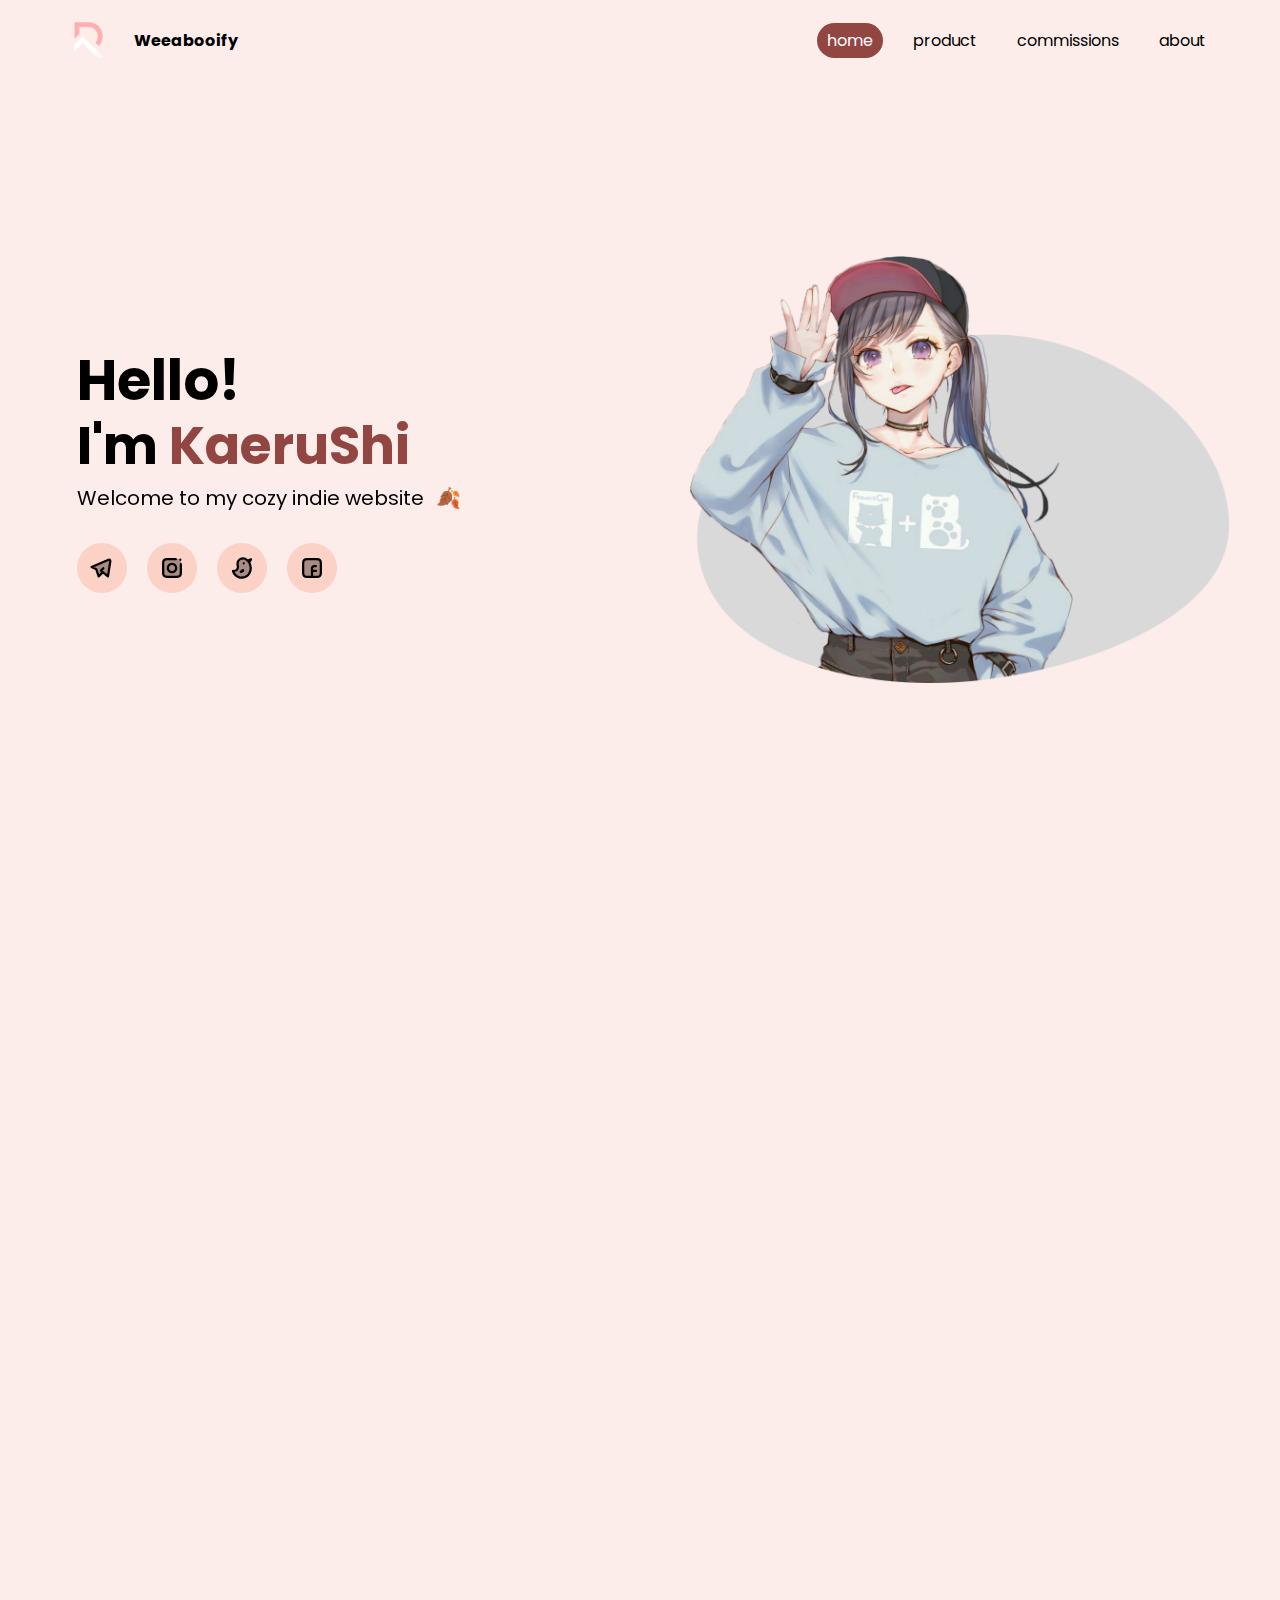
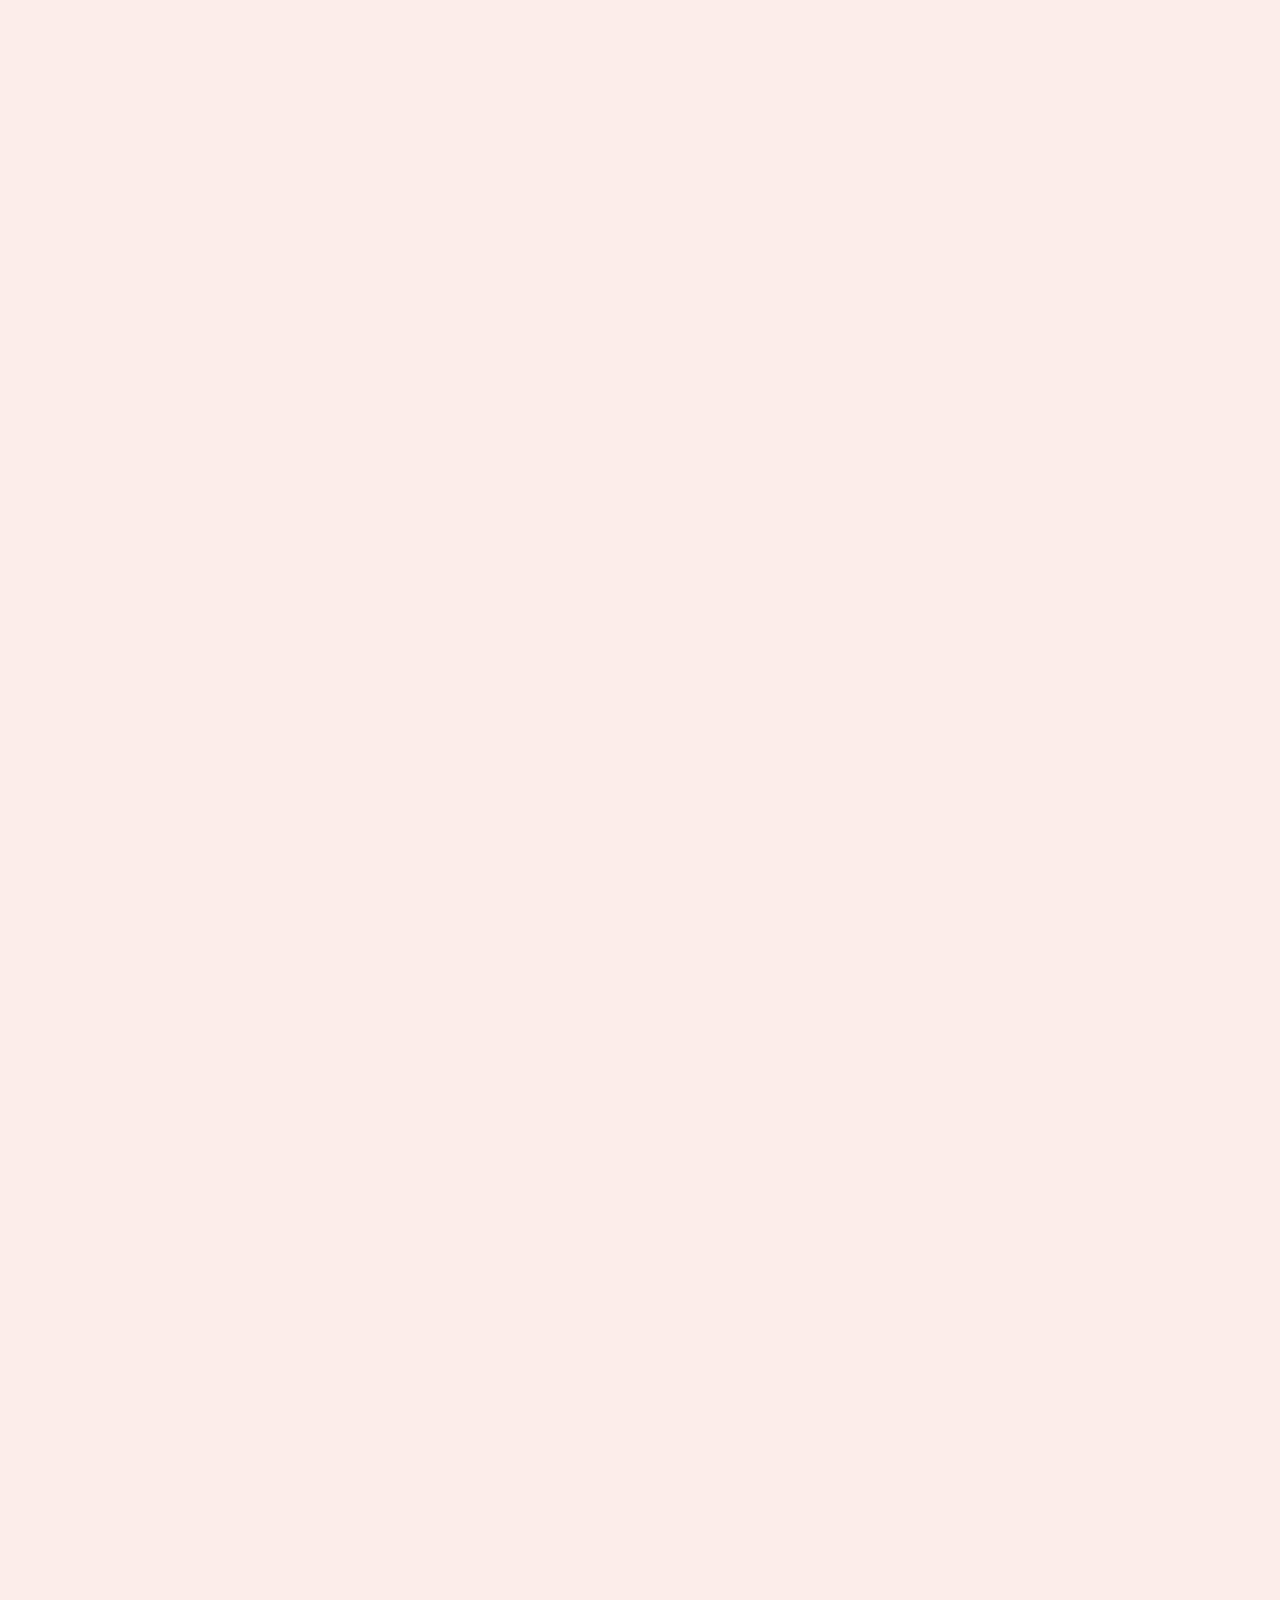
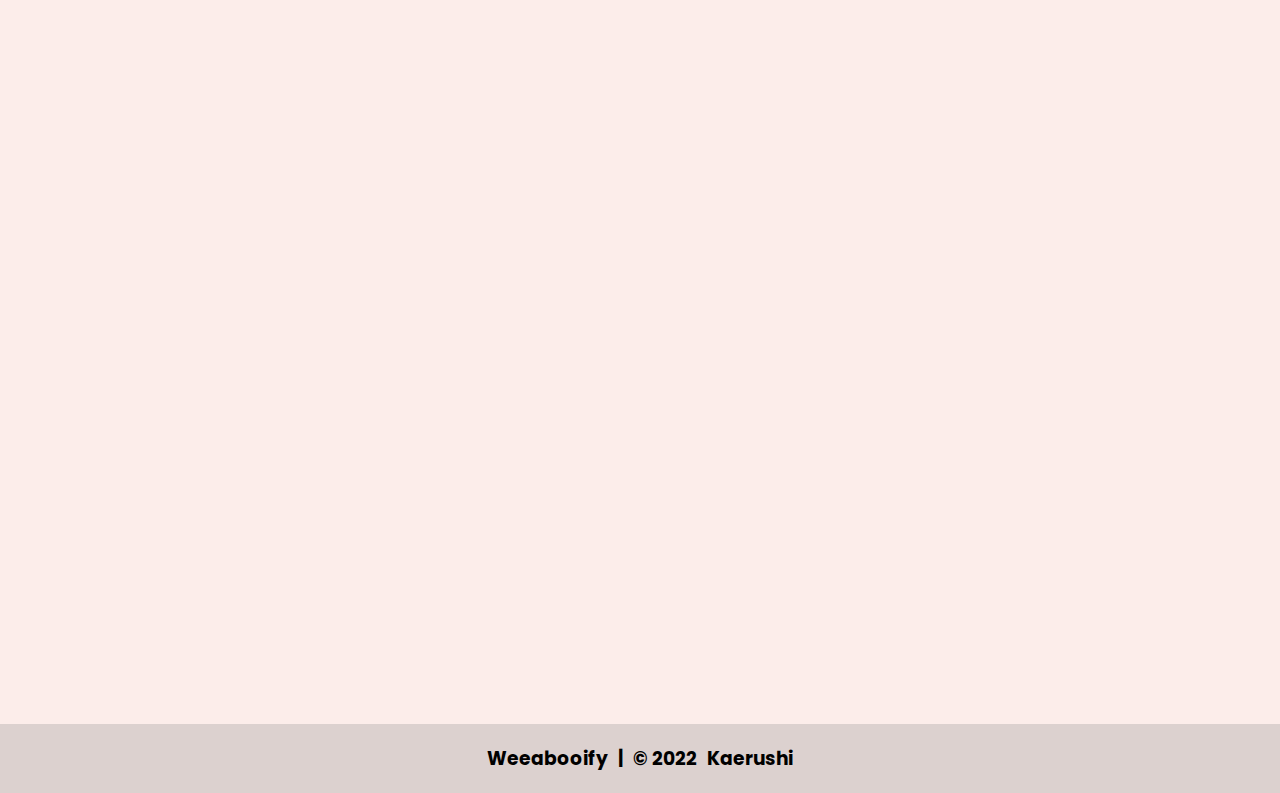
==== commit 70a76280: "all new" ====
--- a/index.html
+++ b/index.html
@@ -1,885 +1,213 @@
 <!DOCTYPE html>
 <html lang="en">
+
 <head>
-  <meta charset="UTF-8">
-  <meta http-equiv="X-UA-Compatible" content="IE=edge">
-  <meta name="viewport" content="width=device-width, initial-scale=1.0">
-  <link rel="stylesheet" href="output.css">
-  <link rel="stylesheet" href="./Bhanu.css">
-	<script async src="https://pagead2.googlesyndication.com/pagead/js/adsbygoogle.js?client=ca-pub-2031700534603729"
-     crossorigin="anonymous"></script>
-  <link href="https://fonts.googleapis.com/css2?family=Inter:wght@700&display=swap" rel="stylesheet">
-  <link rel="icon" type="image/x-icon" href="images/favicon.png">
-  <title>Enter the ReiVerse </title>
-<section class="hero">
-  <div class="cont">
-    <div class="content">
-    
-     
-    
+    <meta charset="UTF-8">
+    <meta http-equiv="X-UA-Compatible" content="IE=edge">
+    <meta name="viewport" content="width=device-width, initial-scale=1.0">
+    <link rel="stylesheet" href="style.css">
+    <link rel="stylesheet" href="https://unpkg.com/aos@next/dist/aos.css" />
+    <title>KaeruShi</title>
+</head>
+
+<body>
+    <div class="spinner" id="spin">
+        <div id="loading"></div>
     </div>
-  </div>
-</section>
-  <style>
-    /* Global styles */
-    html {
-      scroll-behavior: smooth;
-    }
-    body {
-      font-family: 'Inter', sans-serif;
-      margin: 0;
-      padding: 0;
-      line-height: 1.5;
-    }
-    .container {
-      max-width: 1200px;
-      margin: 0 auto;
-      padding: 0 15px;
-    }
-
-    .cont {
-  display: flex;
-  background-image: url("/images/purpleblur.png");
-  background-size: cover;
-  background-color: rgba(255, 255, 255, 0.5); /* Fallback background color */
-  backdrop-filter: blur(10px);
-}
-
-
-    /* Navigation menu */
-    nav {
-      padding: 12px 0;
-    }
-    nav .logo {
-      text-align: center;
-    }
-    nav .logo h1 {
-      font-size: 32px;
-      font-weight: 900;
-      margin-bottom: 5px;
-    }
-    nav .logo h2 {
-      font-size: 18px;
-    }
-    nav .menu {
-      display: flex;
-      justify-content: space-between;
-      align-items: center;
-      margin-top: 15px;
-    }
-    nav .menu a {
-      text-decoration: none;
-      color: #000;
-      font-weight: bold;
-      margin-left: 10px;
-      opacity: 0;
-      animation: fade-in 1s forwards;
-    }
-    /* Hero section */
-    .hero {
-      display: flex;
-      flex-direction: column-reverse;
-      justify-content: space-between;
-      align-items: center;
-      text-align: center;
-      margin-bottom: 30px;
-    }
-    .hero .content {
-      max-width: 600px;
-      opacity: 0;
-      animation: fade-in 1s forwards;
-    }
-    .hero .content h2 {
-      font-size: 42px;
-      font-weight: bold;
-      margin-bottom: 20px;
-    }
-    .hero .content p {
-      font-size: 18px;
-      margin-bottom: 20px;
-    }
-    .hero .content button {
-      font-size: 18px;
-      font-weight: bold;
-      padding: 10px 20px;
-      background-color: #ff69b4;
-      color: #fff;
-      border: none;
-      border-radius: 30px;
-      cursor: pointer;
-    }
-    .hero .image {
-      max-width: 100%;
-      opacity: 0;
-      animation: fade-in 1s forwards;
-    }
-    /* Changelog section */
-    .changelog {
-      display: flex;
-      flex-direction: column-reverse;
-      justify-content: space-between;
-      align-items: center;
-      text-align: center;
-      margin-bottom: 30px;
-    }
-    .changelog .content {
-      max-width: 600px;
-      opacity: 0;
-      animation: fade-in 1s forwards;
-    }
-    .changelog .content h2 {
-      font-size: 42px;
-      font-weight: bold;
-      margin-bottom: 20px;
-    }
-    .changelog .content p {
-      font-size: 18px;
-      margin-bottom: 20px;
-    }
-    .changelog .content button {
-      font-size: 18px;
-      font-weight: bold;
-      padding: 10px 20px;
-      background-color: #ff69b4;
-      color: #fff;
-      border: none;
-      border-radius: 30px;
-      cursor: pointer;
-    }
-    .changelog .image {
-      max-width: 100%;
-      opacity: 0;
-      animation: fade-in 1s forwards;
-    }
-    /* Plus Features section */
-    .plus-features {
-      display: flex;
-      flex-direction: column-reverse;
-      justify-content: space-between;
-      align-items: center;
-      text-align: center;
-      margin-bottom: 30px;
-    }
-    .plus-features .content {
-      max-width: 600px;
-      opacity: 0;
-      animation: fade-in 1s forwards;
-    }
-    .plus-features .content h2 {
-      font-size: 42px;
-      font-weight: bold;
-      margin-bottom: 20px;
-    }
-    .plus-features .content p {
-      font-size: 18px;
-      margin-bottom: 20px;
-    }
-    .plus-features .content button {
-      font-size: 18px;
-      font-weight: bold;
-      padding: 10px 20px;
-      background-color: #ff69b4;
-      color: #fff;
-      border: none;
-      border-radius: 30px;
-      cursor: pointer;
-    }
-    .plus-features .image {
-      max-width: 100%;
-      opacity: 0;
-      animation: fade-in 1s forwards;
-    }
-    /* Awesome Setups section */
-    .awesome-setups {
-      display: flex;
-      flex-direction: column-reverse;
-      justify-content: space-between;
-      align-items: center;
-      text-align: center;
-      margin-bottom: 30px;
-    }
-    .awesome-setups .content {
-      max-width: 600px;
-      opacity: 0;
-      animation: fade-in 1s forwards;
-    }
-    .awesome-setups .content h2 {
-      font-size: 42px;
-      font-weight: bold;
-      margin-bottom: 20px;
-    }
-    .awesome-setups .content p {
-      font-size: 18px;
-      margin-bottom: 20px;
-    }
-    .awesome-setups .content button {
-      font-size: 18px;
-      font-weight: bold;
-      padding: 10px 20px;
-      background-color: #ff69b4;
-      color: #fff;
-      border: none;
-      border-radius: 30px;
-      cursor: pointer;
-    }
-    .awesome-setups .image {
-      max-width: 100%;
-      opacity: 0;
-      animation: fade-in 1s forwards;
-    }
-    /* Previews section */
-    .previews {
-      display: flex;
-      flex-direction: column-reverse;
-      justify-content: space-between;
-      align-items: center;
-      text-align: center;
-      margin-bottom: 30px;
-    }
-    .previews .content {
-      max-width: 600px;
-      opacity: 0;
-      animation: fade-in 1s forwards;
-    }
-    .previews .content h2 {
-      font-size: 42px;
-      font-weight: bold;
-      margin-bottom: 20px;
-    }
-    .previews .content p {
-      font-size:18px;
-      margin-bottom: 20px;
-    }
-    .previews .content button {
-      font-size: 18px;
-      font-weight: bold;
-      padding: 10px 20px;
-      background-color: #ff69b4;
-      color: #fff;
-      border: none;
-      border-radius: 30px;
-      cursor: pointer;
-    }
-    .previews .image {
-      max-width: 100%;
-      opacity: 0;
-      animation: fade-in 1s forwards;
-    }
-    /* Help needed!? section */
-    .help-needed {
-      display: flex;
-      flex-direction: column-reverse;
-      justify-content: space-between;
-      align-items: center;
-      text-align: center;
-      margin-bottom: 30px;
-    }
-    .help-needed .content {
-      max-width: 600px;
-      opacity: 0;
-      animation: fade-in 1s forwards;
-    }
-    .help-needed .content h2 {
-      font-size: 42px;
-      font-weight: bold;
-      margin-bottom: 20px;
-    }
-    .help-needed .content p {
-      font-size: 18px;
-      margin-bottom: 20px;
-    }
-    .help-needed .content button {
-      font-size: 18px;
-      font-weight: bold;
-      padding: 10px 20px;
-      background-color: #ff69b4;
-      color: #fff;
-      border: none;
-      border-radius: 30px;
-      cursor: pointer;
-    }
-    .help-needed .image {
-      max-width: 100%;
-      opacity: 0;
-      animation: fade-in 1s forwards;
-    }
-    /* Stats section */
-    .stats {
-      display: flex;
-      flex-direction: column;
-      align-items: center;
-      text-align: center;
-      margin-bottom: 30px;
-    }
-    .stats .content {
-      max-width: 600px;
-      opacity: 0;
-      animation: fade-in 1s forwards;
-    }
-    .stats .content button {
-      font-size: 18px;
-      font-weight: bold;
-      padding: 10px 20px;
-      background-color: #ff69b4;
-      color: #fff;
-      border: none;
-      border-radius: 30px;
-      cursor: pointer;
-    }
-    .stats .image {
-      max-width: 100%;
-      opacity: 0;
-      animation: fade-in 1s forwards;
-    }
-    /* Contact section */
-    .contact {
-      display: flex;
-      flex-direction: column;
-      align-items: center;
-      text-align: center;
-      margin-bottom: 30px;
-    }
-
-    .card {
-      background-color: #ffffff;
-      padding: 20px;
-      border-radius: 20px;
-      background-image: url("/images/purpleblur.png");
-      background-size: cover;
-      background-color: rgba(255, 255, 255, 0.5); /* Fallback background color */
-      backdrop-filter: blur(10px);
-      width: 300px;
-      margin: 0 auto;
-
-      box-shadow: 0 2px 4px rgba(0, 0, 0, 0.1);
-    }
-
-.spinner {
-    background: url([data-uri]) no-repeat center;
-    display: block;
-    margin: 5% auto;
-    position: relative;
-    width: 159px;
-    height: 59px;
-}
-@-webkit-keyframes pulse {
- 0% {
- opacity: 0;
- background-position: center top;
- -moz-background-size: 0 auto;
- -o-background-size: 0 auto;
- -webkit-background-size: 0 auto;
- background-size: 0 auto;
-}
- 10% {
- opacity: 0;
-}
- 50% {
- opacity: 1;
- -moz-background-size: 20% auto;
- -o-background-size: 20% auto;
- -webkit-background-size: 20% auto;
- background-size: 20% auto;
-}
- 90% {
- opacity: 0;
-}
- 100% {
- opacity: 0;
- background-position: center bottom;
- -moz-background-size: 0 auto;
- -o-background-size: 0 auto;
- -webkit-background-size: 0 auto;
- background-size: 0 auto;
-}
-}
- @-moz-keyframes pulse {
- 0% {
- opacity: 0;
- background-position: center top;
- -moz-background-size: 0 auto;
- -o-background-size: 0 auto;
- -webkit-background-size: 0 auto;
- background-size: 0 auto;
-}
- 10% {
- opacity: 0;
-}
- 50% {
- opacity: 1;
- -moz-background-size: 20% auto;
- -o-background-size: 20% auto;
- -webkit-background-size: 20% auto;
- background-size: 20% auto;
-}
- 90% {
- opacity: 0;
-}
- 100% {
- opacity: 0;
- background-position: center bottom;
- -moz-background-size: 0 auto;
- -o-background-size: 0 auto;
- -webkit-background-size: 0 auto;
- background-size: 0 auto;
-}
-}
- @-ms-keyframes pulse {
- 0% {
- opacity: 0;
- background-position: center top;
- -moz-background-size: 0 auto;
- -o-background-size: 0 auto;
- -webkit-background-size: 0 auto;
- background-size: 0 auto;
-}
- 10% {
- opacity: 0;
-}
- 50% {
- opacity: 1;
- -moz-background-size: 20% auto;
- -o-background-size: 20% auto;
- -webkit-background-size: 20% auto;
- background-size: 20% auto;
-}
- 90% {
- opacity: 0;
-}
- 100% {
- opacity: 0;
- background-position: center bottom;
- -moz-background-size: 0 auto;
- -o-background-size: 0 auto;
- -webkit-background-size: 0 auto;
- background-size: 0 auto;
-}
-}
- @keyframes pulse {
- 0% {
- opacity: 0;
- background-position: center top;
- -moz-background-size: 0 auto;
- -o-background-size: 0 auto;
- -webkit-background-size: 0 auto;
- background-size: 0 auto;
-}
- 10% {
- opacity: 0;
-}
- 50% {
- opacity: 1;
- -moz-background-size: 20% auto;
- -o-background-size: 20% auto;
- -webkit-background-size: 20% auto;
- background-size: 20% auto;
-}
- 90% {
- opacity: 0;
-}
- 100% {
- opacity: 0;
- background-position: center bottom;
- -moz-background-size: 0 auto;
- -o-background-size: 0 auto;
- -webkit-background-size: 0 auto;
- background-size: 0 auto;
-}
-}
-.scroll-down a {
-	display: block;
-	opacity: 0;
-	-moz-transition: all 0.4s ease;
-	-o-transition: all 0.4s ease;
-	-webkit-transition: all 0.4s ease;
-	transition: all 0.4s ease;
-	line-height: 0;
-	font-size: 0;
-	color: transparent;
-	margin-left: auto;
-	margin-right: auto;
-	-moz-background-size: 0 auto;
-	-o-background-size: 0 auto;
-	-webkit-background-size: 0 auto;
-	background-size: 0 auto;
-	-webkit-animation: pulse 1.5s 0s infinite normal ease forwards;
-	-moz-animation: pulse 1.5s 0s infinite normal ease forwards;
-	-o-animation: pulse 1.5s 0s infinite normal ease forwards;
-	animation: pulse 1.5s 0s infinite normal ease forwards;
-	background-image: url(images/arrow-down.svg);
-	background-repeat: no-repeat;
-}
-.scroll-down a:before, .scroll-down a:after {
-	content: " ";
-	position: absolute;
-	top: 0;
-	left: 0;
-	display: block;
-	width: 100%;
-	height: 100%;
-	background: url([data-uri]) no-repeat center top;
-	-moz-background-size: 100% auto;
-	-o-background-size: 100% auto;
-	-webkit-background-size: 100% auto;
-	background-size: 100% auto;
-}
-.scroll-down a:before {
-	-webkit-animation: pulse 1.5s 0.25s infinite normal ease forwards;
-	-moz-animation: pulse 1.5s 0.25s infinite normal ease forwards;
-	-o-animation: pulse 1.5s 0.25s infinite normal ease forwards;
-	animation: pulse 1.5s 0.25s infinite normal ease forwards;
-}
-.scroll-down a:after {
-	-webkit-animation: pulse 1.5s 0.5s infinite normal ease forwards;
-	-moz-animation: pulse 1.5s 0.5s infinite normal ease forwards;
-	-o-animation: pulse 1.5s 0.5s infinite normal ease forwards;
-	animation: pulse 1.5s 0.5s infinite normal ease forwards;
-}
-
-
-    .contact .content {
-      max-width: 600px;
-      opacity: 0;
-      animation: fade-in 1s forwards;
-    }
-    .contact .content button {
-      font-size: 18px;
-      font-weight: bold;
-      padding: 10px 20px;
-      background-color: #ff69b4;
-      color: #fff;
-      border: none;
-      border-radius: 30px;
-      cursor: pointer;
-    }
-    .contact .image {
-      max-width: 100%;
-      opacity: 0;
-      animation: fade-in 1s forwards;
-    }
-    /* Footer */
-    footer {
-      display: flex;
-      justify-content: space-between;
-      align-items: center;
-      padding: 20px 0;
-    }
-    footer .logo {
-      font-size: 32px;
-      font-weight: 900;
-      margin-bottom: 5px;
-    }
-    footer .menu {
-      display: flex;
-    }
-    footer .menu a {
-      text-decoration: none;
-      color: #000;
-      font-weight: bold;
-      margin-left: 10px;
-    }
-    /* Animations */
-    @keyframes fade-in {
-      from {
-        opacity: 0;
-        transform: translateY(50px);
-      }
-      to {
-        opacity: 1;
-        transform: translateY(0);
-      }
-    }
-    /* Responsive styles */
-    @media (max-width: 768px) {
-      nav .menu {
-        flex-direction: column;
-      }
-      .hero {
-        flex-direction: column;
-      }
-      .hero .content,
-      .hero .image {
-        max-width: 100%;
-      }
-      .changelog,
-      .plus-features,
-      .awesome-setups,
-      .previews,
-      .help-needed {
-        flex-direction: column;
-      }
-      .changelog .content,
-      .changelog .image,
-      .plus-features .content,
-      .plus-features .image,
-      .awesome-setups .content,
-      .awesome-setups .image,
-      .previews .content,
-      .previews .image,
-      .help-needed .content,
-      .help-needed .image {
-        max-width: 100%;
-      }
-    }
-  </style>
-</head>
-<body class="font-ambit">
-  <!-- navigation menu -->
-  <nav>
-    <div class="container">
-      <div class="logo">
-        <h1> </h1>
-        <h2> </h2>
-        
-      </div>
-    
-    </div>
-  </nav>
-
-  <!-- hero section -->
-  <section class="hero">
-    <div class="cont">
-      <div class="content">
-        <h2 class="text-5xl leading-tight font-black uppercase">
-          
-<span class="text-custom-black">Welcome to</span>
-</h2>
-<h2 class="text-5xl leading-tight font-black uppercase">
-<span class="text-custom-pink">REI-verse</span>
-        </h2>
-        <div class="flex flex-col items-center mt-4">
-          <p class="text-lg mb-4">
-            REI (aka WaifuClock) is one of the Minimal-Japanese-Anime-Manga related Theme Engine. Which gives an art elegant experience to your Lockscreen, HeaderClocks, and Qsshapes.
-          </p>
-          <p class="text-lg mb-4">
-            There are three variants available.
-          </p>
-         
-        </div>
-        <div class="spinner scroll-down"> <a class="animate"></a> </div>
-      
-        <!-- join community button -->
-       
-      </div>
-      
-      
-      
-
-      <!-- right hero image -->
-     
-    </div>
-  </section>
-
-  <!-- changelog section -->
-  <section class="changelog">
-    <div class="container">
-      <img src="./images/hero-image.jpg" alt="hero image" class="image">
-      <div class="content">
-        <h1 class="text-2xl leading-tight font-black uppercase">
-         1. PUBLIC Version
-        </h1>
-        <p class="text-lg my-10">
-          Public version has been upgraded.
-          Now supports ksu and A12+.also RUI AND OOS (Depends so try).
-        </p>
-        <!-- join community button -->
-        <a href="https://play.google.com/store/apps/details?id=com.rei.pub">
-          <button type="button" class="uppercase text-lg font-bold px-6 py-4 bg-custom-pink text-white rounded-lg outline-[3px] outline-custom-pink mb-6 md:mr-6 md:mb-0">
-            Check Here
-          </button>
-        </a>
-      </div>
-      <!-- right changelog image -->
-      <img src="./images/imgplus.png" alt="changelog image" class="image">
-    </div>
-  </section>
-
-  <!-- plus features section -->
-  <section class="plus-features">
-    <div class="container">
-      <div class="content">
-        <h1 class="text-2xl leading-tight font-black uppercase">
-         2. PLUS Version
-        </h1>
-        <p class="text-lg my-10">
-          Plus version contains more than 90+ lockscreens, and headerclocks,qsshapes.
-          which can be applied on one click,moduleless support etc.
-        </p>
-<p class="text-lg my-10">
-⍚ supports ksu and magisk
-        </p>
-        <!-- join community button -->
-        <a href="https://play.google.com/store/apps/details?id=com.rei.subs">
-          <button type="button" class="uppercase text-lg font-bold px-6 py-4 bg-custom-pink text-white rounded-lg outline-[3px] outline-custom-pink mb-6 md:mr-6 md:mb-0">
-            Check Here
-          </button>
-        </a>
-        
-     
-  </section>
-
-
-  <!-- changelog section -->
-  <section class="changelog">
-    <div class="container">
-      <img src="./images/mono.png" alt="hero image" class="image">
-      <div class="content">
-        <h1 class="text-2xl leading-tight font-black uppercase">
-         3. Mono Version
-        </h1>
-        <p class="text-lg my-10">
-          Mono version contains minimal clocks which gives an minimal feel to the lockscreens.
-          which can be applied within the app.
-        </p>
-<p class="text-lg my-10">
- ⍚ supports ksu and magisk
-        </p>
-        <!-- join community button -->
-         <a href="https://play.google.com/store/apps/details?id=com.rei.mono">
-          <button type="button" class="uppercase text-lg font-bold px-6 py-4 bg-custom-pink text-white rounded-lg outline-[3px] outline-custom-pink mb-6 md:mr-6 md:mb-0">
-            Check Here
-          </button>
-        </a>
-      </div>
-      </div>
-      <!-- right plus features image -->
-      <img src="./images/feature1.png" alt="plus features image" class="image">
-    </div>
-    
-    
-  </section>
-
-
-
-  <!-- awesome setups section -->
-  <section class="awesome-setups">
-    <div class="container">
-      <div class="content">
-        <h1 class="text-2xl leading-tight font-black uppercase">
-          Be updated
-        </h1>
-        <p class="text-lg my-10">
-          Get new updates about REI and  awesome custom setups & previews of WaifuClock and other themes...
-        </p>
-        <!-- join community button -->
-        <a href="https://telegram.me/weebo_setup">
-          <button type="button" class="uppercase text-lg font-bold px-6 py-4 bg-custom-pink text-white rounded-lg outline-[3px] outline-custom-pink mb-6 md:mr-6 md:mb-0">
-            Join Channel
-          </button>
-        </a>
-      </div>
-      <!-- right awesome setups image -->
-      <img src="./images/feature3.png" alt="awesome setups image" class="image">
-    </div>
-  </section>
-
-  <!-- previews section -->
-  <section class="previews">
-    <div class="container">
-      <div class="content">
-        <h1 class="text-2xl leading-tight font-black uppercase">
-         previews
-        </h1>
-        <p class="text-lg my-10">
-          Check previews of custom lockscreens, qsshapes  & HeaderClocks. 
-          due to recent telegrph ban previews are available on channel
-        </p>
-        <!-- join community button -->
-        <a href="https://telegram.me/weebo_setup/1137">
-          <button type="button" class="uppercase text-lg font-bold px-6 py-4 bg-custom-pink text-white rounded-lg outline-[3px] outline-custom-pink mb-6 md:mr-6 md:mb-0">
-            Previews
-          </button>
-        </a>
-      </div>
-      <!-- right previews image -->
-      <img src="./images/feature2.png" alt="previews image" class="image">
-    </div>
-  </section>
-
-  <!-- help needed section -->
-  <section class="help-needed">
-    <div class="container">
-      <div class="content">
-        <h1 class="text-2xl leading-tight font-black uppercase">
-          Support needed !
-        </h1>
-        <p class="text-lg my-10">
-          REI (aka Waifu-Clock) now has an Support group, that helps to fix many problems.
-          use notes on support group for more details
-        </p>
-        <!-- join community button -->
-        <a href="https://telegram.me/weebo_setup">
-          <button type="button" class="uppercase text-lg font-bold px-6 py-4 bg-custom-pink text-white rounded-lg outline-[3px] outline-custom-pink mb-6 md:mr-6 md:mb-0">
-            Join now
-          </button>
-        </a>
-      </div>
-      
-      <!-- right help needed image -->
-    
-  </section>
-
-<!-- stats section -->
-<div class="card" style="display: flex; flex-direction: column; align-items: center;">
-  <h1 class="text-1xl leading-tight font-black uppercase" style="margin-bottom: 20px;">
-    Things to note
-  </h1>
-  <div class="Button" style="display: flex; flex-direction: column; align-items: center;">
-    <a href="https://telegra.ph/NOTICE-02-12">
-      <button type="button" class="uppercase text-sm font-bold px-6 py-4 bg-custom-pink text-white rounded-lg outline-[3px] outline-custom-pink mb-6 md:mr-6 md:mb-0">
-        How to use
-      </button>
-    </a>
-
-    <a href="https://youtube.com/playlist?list=PLLt9lQ48rfZVYUpqZEXwh2M4A4PwB-2KS">
-      <button type="button" class="uppercase text-sm font-bold px-6 py-4 bg-custom-pink text-white rounded-lg outline-[3px] outline-custom-pink mb-6 md:mr-6 md:mb-0">
-       TUTORIALS
-      </button>
-    </a>
-
-    <a href="/pages/terms.html">
-      <button type="button" class="uppercase text-sm font-bold px-6 py-4 bg-custom-pink text-white rounded-lg outline-[3px] outline-custom-pink mb-6 md:mr-6 md:mb-0">
-        Terms & c.
-      </button>
-    </a>
-    <a href="/pages/features.html">
-      <button type="button" class="uppercase text-sm font-bold px-6 py-4 bg-custom-pink text-white rounded-lg outline-[3px] outline-custom-pink mb-6 md:mr-6 md:mb-0">
-        Features
-      </button>
-    </a>
-  </div>
-</div>
-
-  
-
- 
-
- 
-
-  <!-- contact section -->
-  <section class="contact">
-    <div class="container">
-      <div class="content">
-        <img src="./images/member2.png" alt="" class="image">
-        <h2 class="text-5xl leading-tight font-black uppercase"></h2>
-        <p class="text-lg my-10">Contact me for more details</p>
-        <a href="https://telegra.ph/Credits-07-19">
-          <button type="button" class="uppercase text-lg font-bold px-6 py-4 bg-custom-pink text-white rounded-lg outline-[3px] outline-custom-pink mb-6 md:mr-6 md:mb-0">
-            Credits
-          </button>
-        </a>
-        <a href="https://telegram.me/hyp3r_sh">
-          <button type="button" class="uppercase text-lg font-bold px-6 py-4 bg-custom-pink text-white rounded-lg outline-[3px] outline-custom-pink mb-6 md:mr-6 md:mb-0">
-            Maintainer
-          </button>
-        </a>
-      </div>
-
-    </div>
-  </section>
-
-  
-
-
+    <section>
+        <div class="container" id="home">
+            <nav id="navbar">
+                <div class="header">
+                    <img src="drawable/logo.png" alt="" class="logo-icon">
+                    <p>Weeabooify</p>
+                    <img src="drawable/menu.svg" alt="" class="menu" id="menuBtn" onclick="togglemenu()">
+                </div>
+                <ul id="myTab">
+                    <li><a href="#home" class="links">home</a></li>
+                    <li><a href="#product" class="links">product</a></li>
+                    <li><a href="#commis" class="links">commissions</a></li>
+                    <li><a href="#about" class="links">about</a></li>
+                </ul>
+            </nav>
+
+            <!-- =====Home Container===== -->
+            <div class="home-content">
+                <div class="heading">
+                    <h2 data-aos="fade-down" data-aos-delay="200" data-aos-duration="1000" class="hello">Hello!</h2>
+                    <h3 data-aos="fade-down" data-aos-delay="250" data-aos-duration="1000" class="name">I'm
+                        <span>KaeruShi</span>
+                    </h3>
+                    <p data-aos="fade-down" data-aos-delay="300" data-aos-duration="1000" class="desc">Welcome to my
+                        cozy
+                        indie website  🍂</p>
+                    <div class="social">
+                        <a href="https://t.me/kaerushi" data-aos="fade-left" data-aos-delay="300"
+                            data-aos-duration="1500">
+                            <img src="drawable/Tele.svg" alt="telegram">
+                        </a>
+                        <a href="https://instagram.com/kaerushi_" data-aos="fade-left" data-aos-delay="500"
+                            data-aos-duration="1500">
+                            <img src="drawable/insta.svg" alt="instagram">
+                        </a>
+                        <a href="https://twitter.com/KaeruShi404" data-aos="fade-left" data-aos-delay="700"
+                            data-aos-duration="1500">
+                            <img src="drawable/Twit.svg" alt="twitter">
+                        </a>
+                        <a href="https://facebook.com/farel.user002" data-aos="fade-left" data-aos-delay="900"
+                            data-aos-duration="1500">
+                            <img src="drawable/fb.svg" alt="facebook">
+                        </a>
+                    </div>
+                </div>
+                <div class="mascot" data-aos="fade-down" data-aos-delay="400" data-aos-duration="1200">
+                    <img src="drawable/girl.png" alt="girl" style="transition: .3s;" class="girl">
+                </div>
+            </div>
+        </div>
+    </section>
+
+    <!-- =====Product Container===== -->
+    <section>
+        <div class="product-content" id="product">
+            <h1 class="title" data-aos="fade-up" data-aos-delay="200" data-aos-duration="1000">Substratum Theme</h1>
+            <div class="uwu reveal">
+                <img src="drawable/uwu.png" alt="UwU" class="sub-logo">
+                <div class="content">
+                    <h2>Weeabooify UwU</h2>
+                    <p>Weeabooify UwU is Free Version theme, the overlays are limited. Only support for Android Q,
+                        especially for Nusantara Project and Resurrection Remix.</p>
+                    <button><a style="text-decoration: none; color: white"
+                            href="https://t.me/weeabooify/175">Download</a></button>
+                </div>
+            </div>
+
+            <div class="sc reveal">
+                <div class="content">
+                    <h2>Weeabooify Schicksal</h2>
+                    <p>Weeabooify Schicksal is a substratum theme designed in material design style and anime style,
+                        include QS Panel, Lockscreen, Settings, etc. Support for Android Q.</p>
+                    <button><a style="text-decoration: none; color: white" href="https://t.me/weeabooify/68">Buy
+                            Theme</a></button>
+                </div>
+                <img src="drawable/sc.png" alt="Schicksal" class="sub-logo">
+            </div>
+            <div class="ae reveal">
+                <img src="drawable/ae.png" alt="Anti-Entropy" class="sub-logo">
+                <div class="content">
+                    <h2>Weeabooify Anti-Entropy</h2>
+                    <p>Weeabooify Anti-Entropy is a substratum theme designed for Android 12 above which include
+                        Lockscreen, QS Shape, Third-party apps, etc.</p>
+                    <button><a style="text-decoration: none; color: white" href="https://t.me/weeabooify/178">Buy
+                            Theme</a></button>
+                </div>
+            </div>
+        </div>
+    </section>
+
+    <!-- Commissions Container  -->
+    <section>
+        <div id="commis">
+            <h1 class="title" data-aos="fade-down" data-aos-delay="200" data-aos-duration="1000">Illustration Commissions
+            </h1>
+            <div class="commis-content">
+                <div class="commis-info">
+                    <h3 data-aos="fade-down" data-aos-delay="250" data-aos-duration="1000" class="name">About this
+                        <span>Gig</span>
+                    </h3>
+                    <p data-aos="fade-down" data-aos-delay="300" data-aos-duration="1000" class="desc"><span>Hi
+                            There! I will draw anime character for you, describe the character you want and reference
+                            picture.</span><span
+                            style="font-weight: bold; margin-block:15px ; font-size: 22px;">Do:</span><span>- Anime
+                            Character</span><span>- Original Character</span><span>- Game Character</span><span>- Female
+                            Only</span><span
+                            style="font-weight: bold; margin-block:15px ; font-size: 22px;">Don't</span><span>- Detailed
+                            Char</span><span>- NSFW</span><span>- Furry</span><span>- Male</span><span>- Mecha</span>
+                    </p>
+                </div>
+                <div class="commis-variant" data-aos="fade-down" data-aos-delay="350" data-aos-duration="1500" >
+                    <div class="commis-variant-a">
+                        <div class="variant">
+                            <img src="drawable/logo.png" alt="">
+                            <h3>Headshot</h3>
+                            <p>Price $5/50K</p>
+                            <button>Order Now</button>
+                        </div>
+                        <div class="variant">
+                            <img src="drawable/logo.png" alt="">
+                            <h3>Bust Up</h3>
+                            <p>Price $10/100K</p>
+                            <button>Order Now</button>
+                        </div>
+                    </div>
+                    <div class="commis-variant-b">
+                        <div class="variant">
+                            <img src="drawable/logo.png" alt="">
+                            <h3>Tight Up</h3>
+                            <p>Price $15/120K</p>
+                            <button>Order Now</button>
+                        </div>
+                        <div class="variant">
+                            <img src="drawable/logo.png" alt="">
+                            <h3>Full Body</h3>
+                            <p>Price $20/180K</p>
+                            <button>Order Now</button>
+                        </div>
+                    </div>
+                </div>
+            </div>
+        </div>
+    </section>
+
+    <!-- =====About Container===== -->
+    <section>
+        <div class="about-content" id="about">
+            <div class="heading">
+                <h3 data-aos="fade-down" data-aos-delay="250" data-aos-duration="1000" class="name">About
+                    <span>Me</span>
+                </h3>
+                <p data-aos="fade-down" data-aos-delay="300" data-aos-duration="1000" class="desc">Hello everyone! My
+                    name is Farel Ardiansyah, I live in Central Java, Indonesia. My hobbies are programming and doing some
+                    cozy stuffs like drawing and theming.</p>
+                <div class="social">
+                    <a href="https://t.me/kaerushi" data-aos="fade-left" data-aos-delay="300" data-aos-duration="1500">
+                        <img src="drawable/Tele.svg" alt="telegram">
+                    </a>
+                    <a href="https://instagram.com/kaerushi_" data-aos="fade-left" data-aos-delay="500"
+                        data-aos-duration="1500">
+                        <img src="drawable/insta.svg" alt="instagram">
+                    </a>
+                    <a href="https://twitter.com/KaeruShi404" data-aos="fade-left" data-aos-delay="700"
+                        data-aos-duration="1500">
+                        <img src="drawable/Twit.svg" alt="twitter">
+                    </a>
+                    <a href="https://facebook.com/farel.user002" data-aos="fade-left" data-aos-delay="900"
+                        data-aos-duration="1500">
+                        <img src="drawable/fb.svg" alt="facebook">
+                    </a>
+                </div>
+            </div>
+            <div class="mascot" data-aos="fade-down" data-aos-delay="400" data-aos-duration="1200">
+                <img src="drawable/girl.png" alt="girl" style="transition: .3s;" class="girl">
+            </div>
+            <div class="up" data-aos="fade-down">
+                <a href="#home"><img src="drawable/arrow-small-right.svg" alt=""></a>
+            </div>
+        </div>
+    </section>
+
+    <!-- Footer Container -->
+    <footer>
+        <h3>Weeabooify  |  © 2022  Kaerushi</h3>
+    </footer>
+
+    <script src="https://unpkg.com/aos@next/dist/aos.js"></script>
+    <script src="js/script.js"></script>
+    <script>
+        var loader = document.getElementById("spin");
+        window.addEventListener("load", setTimeout(function () {
+            loader.style.display = "none";
+        }, 500))
+    </script>
 </body>
+
 </html>
--- a/style.css
+++ b/style.css
@@ -0,0 +1,869 @@
+/* =====Fonts Resources===== */
+@import url('https://fonts.googleapis.com/css2?family=Poppins:wght@400;500;600&display=swap');
+
+/* =====Scrollbar Style===== */
+/* width */
+::-webkit-scrollbar {
+    width: 10px;
+}
+
+/* Track */
+::-webkit-scrollbar-track {
+    background: #92464258;
+}
+
+/* Handle */
+::-webkit-scrollbar-thumb {
+    background: var(--accent);
+    border-radius: 60px;
+}
+
+/* Handle on hover */
+::-webkit-scrollbar-thumb:hover {
+    background: #c7615c;
+}
+
+/* =====Variable CSS===== */
+:root {
+    --header-height: 5rem;
+
+    /* =====Colors Resources===== */
+    --accent: #924642;
+    --background-light: #fcedea;
+    --background-neutral: #dcd1cf;
+    --text-color: #000000;
+
+    /* =====Fonts Stuff===== */
+    --header-font: 48px;
+    --list-font: 24px;
+    --desc-font: 24px;
+
+    --size: 75px;
+
+}
+
+/* =====Animations===== */
+.reveal {
+    opacity: 0;
+    transition: 1s all ease;
+    transform: translateY(150px);
+}
+
+.reveal.active {
+    opacity: 1;
+    transform: translateY(0px);
+}
+
+.float {
+    background-color: var(--background-light);
+    box-shadow: 0px 1px 5px rgba(0, 0, 0, 0.1);
+}
+
+.selected {
+    background-color: var(--accent);
+    border-radius: 100px;
+    color: white;
+}
+
+.spinner {
+    position: fixed;
+    display: flex;
+    width: 100%;
+    z-index: 9999;
+    background-color: var(--background-light);
+    height: 100vh;
+    justify-content: center;
+    align-items: center;
+}
+
+#loading {
+    width: 50px;
+    height: 50px;
+    border: 6px solid var(--background-neutral);
+    border-radius: 50%;
+    border-top-color: var(--accent);
+    animation: spin 1s ease-in-out infinite;
+    -webkit-animation: spin 1s ease-in-out infinite;
+}
+
+@keyframes spin {
+    to {
+        -webkit-transform: rotate(360deg);
+    }
+}
+
+@-webkit-keyframes spin {
+    to {
+        -webkit-transform: rotate(360deg);
+    }
+}
+
+@keyframes spin {
+    to {
+        -webkit-transform: rotate(360deg);
+    }
+}
+
+@-webkit-keyframes spin {
+    to {
+        -webkit-transform: rotate(360deg);
+    }
+}
+
+
+@keyframes bounce {
+    0% {
+        transform: translateY(0);
+    }
+
+    40% {
+        transform: translateY(5px);
+    }
+
+    100% {
+        transform: translateY(0px);
+    }
+}
+
+/* =====BASE FRAMEWORK===== */
+* {
+    user-select: none;
+    margin: 0;
+    padding: 0;
+    -webkit-tap-highlight-color: transparent;
+    font-family: 'Poppins', sans-serif;
+    box-sizing: border-box;
+}
+
+html {
+    overflow-x: hidden;
+    scroll-behavior: smooth;
+}
+
+body {
+    overflow-x: hidden !important;
+    background-color: var(--background-light);
+}
+
+/* FRAMEWORK */
+.container {
+    width: 100%;
+    height: 100vh;
+}
+
+.heading {
+    width: 100%;
+    display: flex;
+    text-align: left;
+    flex-direction: column;
+    justify-content: left;
+    align-items: flex-start;
+    padding-inline: 6%;
+}
+
+.heading h2 {
+    font-size: 64px;
+}
+
+.heading h3 {
+    margin-top: -15px;
+    font-size: 56px;
+}
+
+.heading p {
+    font-size: 20px;
+}
+
+.heading span {
+    color: var(--accent);
+}
+
+.social {
+    margin-top: 30px;
+    display: flex;
+    gap: 20px;
+}
+
+.social img {
+    width: 50px;
+    transition: .2s;
+}
+
+.social img:hover {
+    transform: translateY(-30%);
+    width: 50px;
+}
+
+.product-content .content p {
+    margin-top: 10px;
+}
+
+.mascot {
+    display: flex;
+    justify-content: flex-end;
+    margin-right: 4%;
+}
+
+.mascot .girl {
+    width: 120%;
+}
+
+.mascot .girl:hover {
+    width: 125%;
+}
+
+/* Header */
+#navbar {
+    background-color: var(--background-light);
+    width: 100%;
+    padding-inline: 5%;
+    overflow: hidden;
+    transition: top 0.3s;
+    display: flex;
+    height: var(--header-height);
+    position: fixed;
+    z-index: 2;
+}
+
+.header {
+    padding-inline: 0px;
+    width: 100%;
+    display: flex;
+    align-items: center;
+}
+
+.header p {
+    flex: 1;
+    font-weight: bold;
+    margin-left: 20px;
+}
+
+.header .logo-icon {
+    width: 50px;
+}
+
+.header .menu {
+    width: 0px;
+}
+
+/* Menu List */
+
+#myTab {
+    position: relative;
+    height: auto;
+    width: 100%;
+    margin-top: 0px;
+    align-items: center;
+    justify-content: flex-end;
+    display: flex;
+    gap: 20px;
+    transition: .2s;
+    opacity: 1;
+}
+
+ul li {
+    position: relative;
+    bottom: 0;
+    list-style: none;
+}
+
+ul li a {
+    text-decoration: none;
+    color: var(--text-color);
+    transition: .3s;
+    padding: 6px 10px;
+}
+
+ul li a:hover {
+    color: white;
+    background-color: var(--accent);
+    border-radius: 60px;
+}
+
+/* Home Container */
+.home-content {
+    background-color: var(--background-light);
+    padding-top: 3%;
+    width: 100%;
+    height: 100vh;
+    display: flex;
+    justify-content: space-between;
+    align-items: center;
+}
+
+/* Product Container */
+.product-content {
+    padding-top: 7%;
+    width: 100%;
+    height: 100%;
+    padding-inline: 10%;
+    justify-content: center;
+    align-items: center;
+}
+
+.title {
+    position: relative;
+    color: var(--accent);
+    text-align: center;
+    margin-bottom: 2%;
+    font-size: 50px;
+}
+
+.product-content .content {
+    width: 100%;
+    display: flex;
+    padding-left: 30px;
+    padding-right: 30px;
+    margin-right: 10%;
+    flex-direction: column;
+    align-items: flex-start;
+    justify-content: center;
+    text-align: left;
+}
+
+.content button {
+    font-size: 16px;
+    margin-top: 20px;
+    background-color: var(--accent);
+    border-radius: 60px;
+    color: white;
+    border: none;
+    padding: 10px 20px;
+    animation-timing-function: ease-in-out;
+    animation-iteration-count: infinite;
+    animation-duration: 1s;
+}
+
+.content button:hover {
+    animation-name: bounce;
+}
+
+.product-content .sub-logo {
+    width: 35%;
+    transition: .3s;
+}
+
+.sub-logo:hover {
+    transform: scale(105%);
+}
+
+/* UwU */
+.product-content .uwu {
+    width: 100%;
+    display: flex;
+    flex-direction: row;
+    justify-content: center;
+    align-items: center;
+}
+
+/* Schicksal */
+.product-content .sc {
+    width: 100%;
+    display: flex;
+    flex-direction: row;
+    justify-content: center;
+    align-items: center;
+}
+
+.product-content .sc .content {
+    margin-left: 5%;
+    padding-right: 0px;
+}
+
+/* Anti-Entropy */
+.product-content .ae {
+    width: 100%;
+    display: flex;
+    flex-direction: row;
+    justify-content: center;
+    align-items: center;
+}
+
+/* Commissions Container */
+#commis {
+    padding-top: 7.5%;
+    width: 100%;
+    height: 100vh;
+    display: flex;
+    flex-direction: column;
+}
+
+.commis-content {
+    transform: translateY(-50px);
+    margin-bottom: 30px;
+    width: 100%;
+    display: flex;
+}
+
+#commis .title {
+    margin-bottom: 4%;
+}
+
+.commis-info {
+    width: 50%;
+    display: flex;
+    text-align: left;
+    margin-top: 30px;
+    flex-direction: column;
+    justify-content: left;
+    align-items: flex-start;
+    padding-left: 6%;
+}
+
+.commis-info .desc {
+    display: flex;
+    margin-top: 10px;
+    flex-direction: column;
+}
+
+.commis-variant{
+    display: flex;
+    justify-content: center;
+    width: 50%;
+}
+
+.commis-variant img {
+    width: 80px;
+}
+
+.variant {
+    margin: 30px 15px;
+    background-color: var(--background-neutral);
+    border-radius: 24px;
+    padding-inline: 30px;
+    padding-top: 30px;
+    color: black;
+    padding-bottom: 20px;
+    text-align: center;
+}
+
+.commis-variant-a .variant:nth-child(1) {
+    background-color: #8BDEFF;
+}
+
+.commis-variant-a .variant:nth-child(2) {
+    background-color: #d4b4ff;
+}
+
+.commis-variant-b .variant:nth-child(1) {
+    background-color: #ffbc97;
+}
+
+.commis-variant-b .variant:nth-child(2) {
+    background-color: #fdcbe2;
+}
+
+.variant button {
+    font-size: 14px;
+    margin-top: 15px;
+    background-color: white;
+    border-radius: 60px;
+    color: black;
+    border: none;
+    transition: .2s;
+    padding:5px 10px;
+}
+
+.variant button:hover{
+    border-radius: 8px;
+}
+
+.variant h3 {
+    font-size: 16px;
+    margin-top: 20px;
+}
+
+/* About Container */
+.about-content {
+    padding-top: 3%;
+    width: 100%;
+    height: 100vh;
+    display: flex;
+    justify-content: space-between;
+    align-items: center;
+}
+
+.about-content .heading p {
+    margin-right: 20%;
+}
+
+.up {
+    position: absolute;
+    width: 100%;
+    display: flex;
+    align-self: flex-end;
+    justify-content: end;
+}
+
+.up img {
+    background-color: var(--accent);
+    border-radius: 24px;
+    margin-bottom: 30px;
+    margin-right: 30px;
+    padding: 10px;
+    transition: .2s;
+    transform: rotate(-90deg);
+    width: 50px;
+}
+
+.up img:hover {
+    border-radius: 12px;
+}
+
+/* Footer Container */
+footer {
+    padding: 20px;
+    width: 100%;
+    justify-content: center;
+    align-items: center;
+    display: flex;
+    flex-direction: row;
+    gap: 20px;
+    background-color: var(--background-neutral);
+}
+
+footer h2 {
+    font-size: 22px;
+}
+
+/* Mobile */
+@media only screen and (max-width:480px) {
+
+    /* FRAMEWORK */
+    .container {
+        width: 100%;
+        height: 100vh;
+    }
+
+    .heading {
+        display: flex;
+        text-align: center;
+        flex-direction: column;
+        justify-content: center;
+        align-items: center;
+        padding-inline: 8%;
+    }
+
+    .heading h2 {
+        font-size: 40px;
+    }
+
+    .heading h3 {
+        margin-top: -15px;
+        font-size: 40px;
+    }
+
+    .heading p {
+        font-size: 16px;
+    }
+
+    .heading span {
+        color: var(--accent);
+    }
+
+    .social {
+        margin-top: 20px;
+        display: flex;
+        gap: 20px;
+    }
+
+    .social img {
+        width: 50px;
+        transition: .2s;
+    }
+
+    .social img:hover {
+        transform: translateY(-20%);
+        width: 50px;
+    }
+
+    .mascot {
+        display: none;
+        justify-content: flex-end;
+        margin-right: 4%;
+    }
+
+    .product-content h1 {
+        font-size: 30px;
+        margin-bottom: 30px;
+    }
+
+    /* Header */
+    #navbar {
+        background-color: var(--background-light);
+        width: 100%;
+        height: auto;
+        padding-inline: 0px;
+        overflow: hidden;
+        display: block;
+        position: fixed;
+        z-index: 2;
+    }
+
+    .header {
+        padding-inline: 20px;
+        padding-bottom: 30px;
+        padding-top: 20px;
+        width: 100%;
+        display: flex;
+        align-items: center;
+    }
+
+    .header p {
+        flex: 1;
+        margin-left: 10px;
+    }
+
+    .header .logo-icon {
+        width: 50px;
+    }
+
+    .header .menu {
+        width: 20px;
+    }
+
+    /* Menu List */
+
+    #myTab {
+        position: relative;
+        height: 0rem;
+        width: 100%;
+        margin-top: -10px;
+        align-items: center;
+        justify-content: center;
+        display: flex;
+        gap: 5px;
+        transition: .2s;
+        opacity: 0;
+    }
+
+    #myTab.show {
+        z-index: 10;
+        background-color: var(--background-light);
+        box-shadow: 0 4px 2px -2px rgba(0, 0, 0, 0.1);
+        position: fixed;
+        height: 4rem;
+        width: 100%;
+        align-items: center;
+        justify-content: center;
+        display: flex;
+        gap: 5px;
+        opacity: 1;
+    }
+
+    ul li {
+        position: relative;
+        bottom: 0;
+        list-style: none;
+    }
+
+    ul li a {
+        text-decoration: none;
+        color: var(--text-color);
+        transition: .3s;
+        padding: 6px 10px;
+    }
+
+    ul li a:hover {
+        color: white;
+        background-color: var(--accent);
+        border-radius: 60px;
+    }
+
+    /* Home Container */
+    .home-content {
+        padding-top: 10%;
+        width: 100%;
+        height: 100vh;
+        display: flex;
+        justify-content: center;
+        align-items: center;
+    }
+
+    /* Product Container */
+    .product-content {
+        padding-top: 10%;
+        width: 100%;
+        height: 100%;
+        padding-inline: 0%;
+        justify-content: center;
+        align-items: center;
+    }
+
+    .product-content .content {
+        width: 100%;
+        display: flex;
+        padding-left: 30px;
+        padding-right: 30px;
+        margin-right: 0%;
+        flex-direction: column;
+        align-items: center;
+        justify-content: center;
+        text-align: center;
+    }
+
+    .content button {
+        font-size: 16px;
+        margin-top: 20px;
+        background-color: var(--accent);
+        border-radius: 60px;
+        color: white;
+        border: none;
+        padding: 10px 20px;
+        animation-timing-function: ease-in-out;
+        animation-iteration-count: infinite;
+        animation-duration: 1s;
+    }
+
+    .content button:hover {
+        animation-name: bounce;
+    }
+
+    .product-content .sub-logo {
+        width: 70%;
+    }
+
+    /* UwU */
+    .product-content .uwu {
+        width: 100%;
+        display: flex;
+        flex-direction: column;
+        justify-content: center;
+        align-items: center;
+    }
+
+    /* Schicksal */
+    .product-content .sc {
+        width: 100%;
+        display: flex;
+        flex-direction: column-reverse;
+        justify-content: center;
+        align-items: center;
+    }
+
+    .product-content .sc .content {
+        margin-left: 0%;
+        padding-right: 30px;
+    }
+
+    /* Anti-Entropy */
+    .product-content .ae {
+        width: 100%;
+        display: flex;
+        flex-direction: column;
+        justify-content: center;
+        align-items: center;
+    }
+
+    /* Commissions Container */
+    #commis {
+        padding-top: 10%;
+        width: 100%;
+        height: auto;
+        display: block;
+        justify-content: center;
+        align-items: center;
+    }
+
+    .commis-content {
+        transform: translateY(0px);
+        margin-bottom: 30px;
+        width: 100%;
+        display: block;
+    }
+    
+    #commis .title {
+        margin-bottom: 4%;
+        font-size: 26px;
+    }
+    
+    .commis-info {
+        width: 100%;
+        display: flex;
+        text-align: left;
+        margin-top: 30px;
+        flex-direction: column;
+        justify-content: left;
+        align-items: flex-start;
+        padding-left: 6%;
+    }
+    
+    .commis-info .desc {
+        display: flex;
+        margin-top: 5px;
+        flex-direction: column;
+    }
+    
+    .commis-variant{
+        padding-inline: 10px;
+        display: flex;
+        justify-content: center;
+        width: 100%;
+    }
+
+    .variant {
+        margin: 20px 10px;
+    }
+
+    /* About Container */
+    .about-content {
+        padding-top: 10%;
+        width: 100%;
+        height: 100vh;
+        display: flex;
+        justify-content: center;
+        align-items: center;
+    }
+
+    .about-content .heading p {
+        margin-right: 0%;
+    }
+
+    /* Footer Container */
+    footer {
+        padding: 20px;
+        width: 100%;
+        justify-content: center;
+        align-items: center;
+        display: flex;
+        flex-direction: column;
+        background-color: var(--background-neutral);
+    }
+
+    footer h3 {
+        font-size: 16px;
+    }
+}
+
+/* Tablet Users */
+@media (min-width:600px) {
+    .mascot .girl {
+        width: 100%;
+    }
+
+    .heading h2 {
+        font-size: 56px;
+    }
+    
+    .heading h3 {
+        width: 100%;
+        line-height: 55px;
+        margin-top: -5px;
+        font-size: 52px;
+    }
+    
+    .heading p {
+        margin-top: 10px;
+        font-size: 20px;
+    }
+
+    .product-content {
+        margin-top: 5%;
+    }
+}
+
+@media only screen and (min-width: 1281px) {
+    .mascot .girl {
+        width: 120%;
+    }
+}
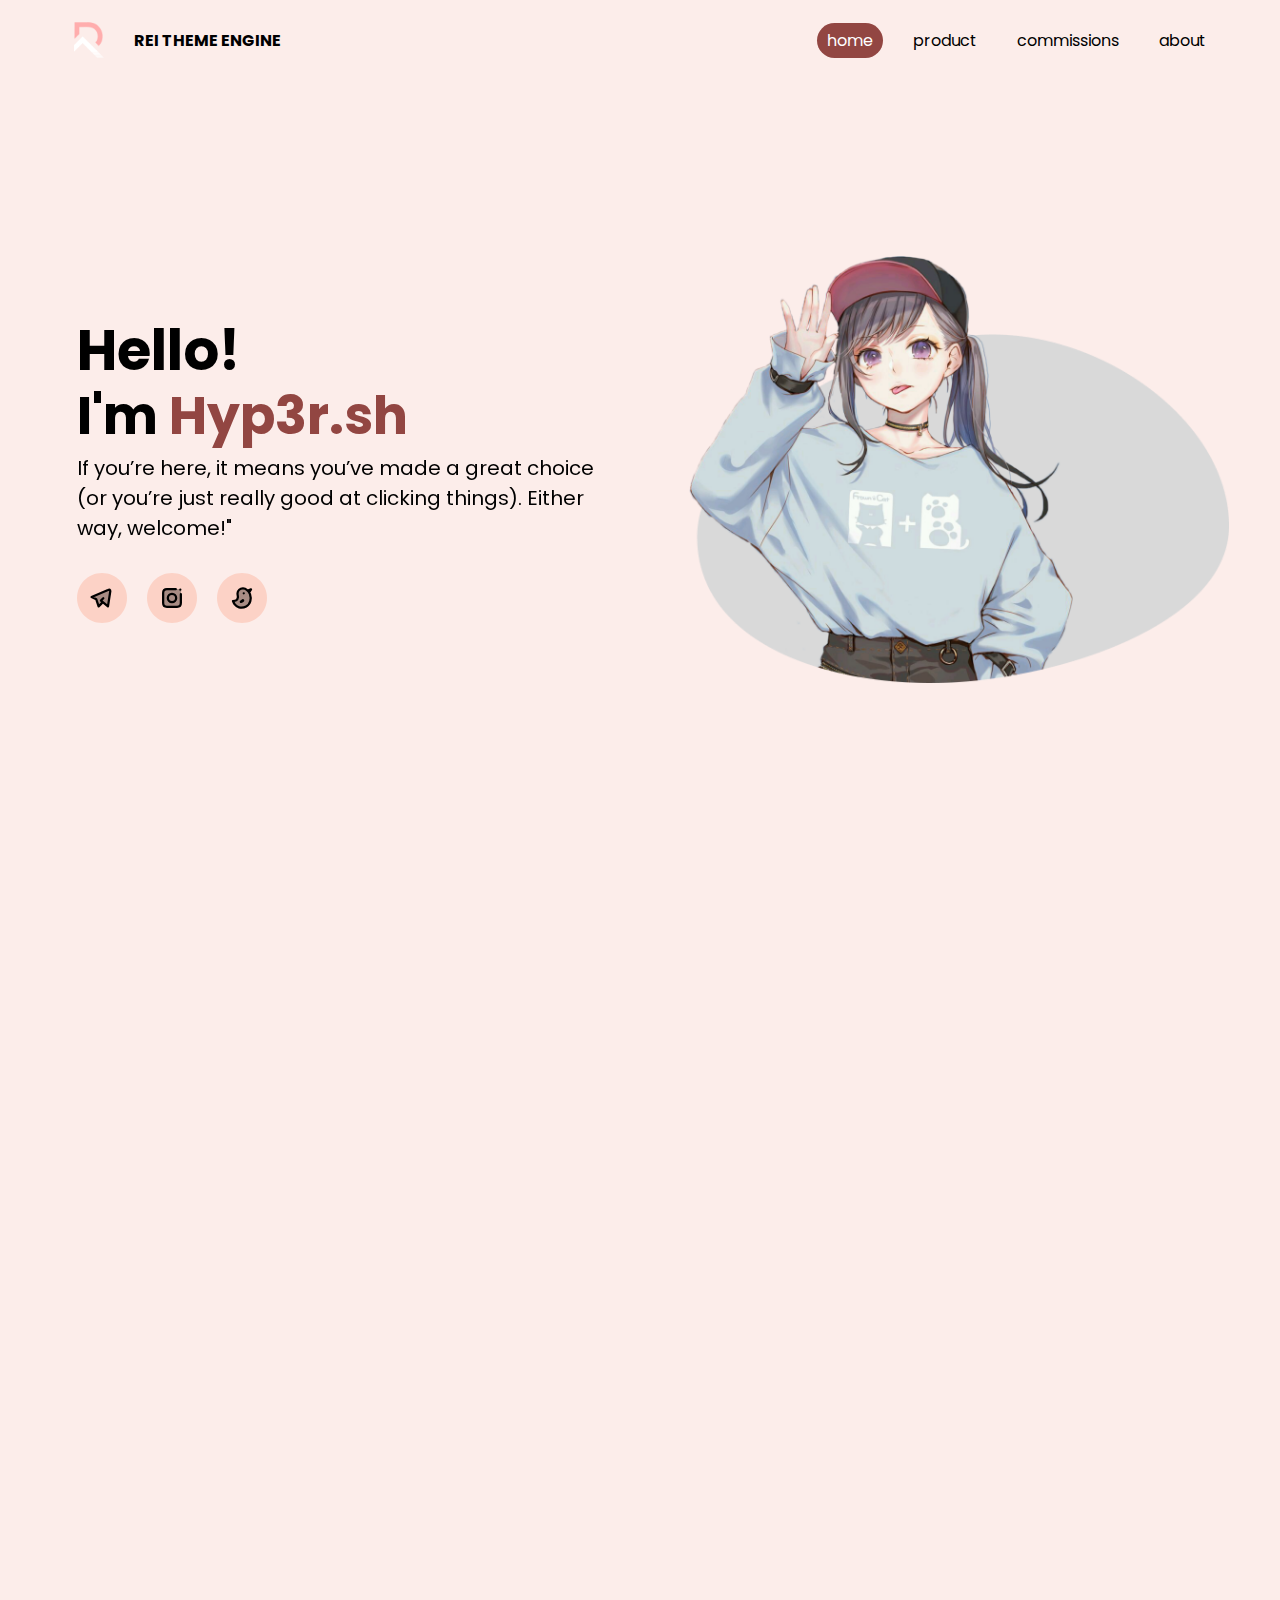
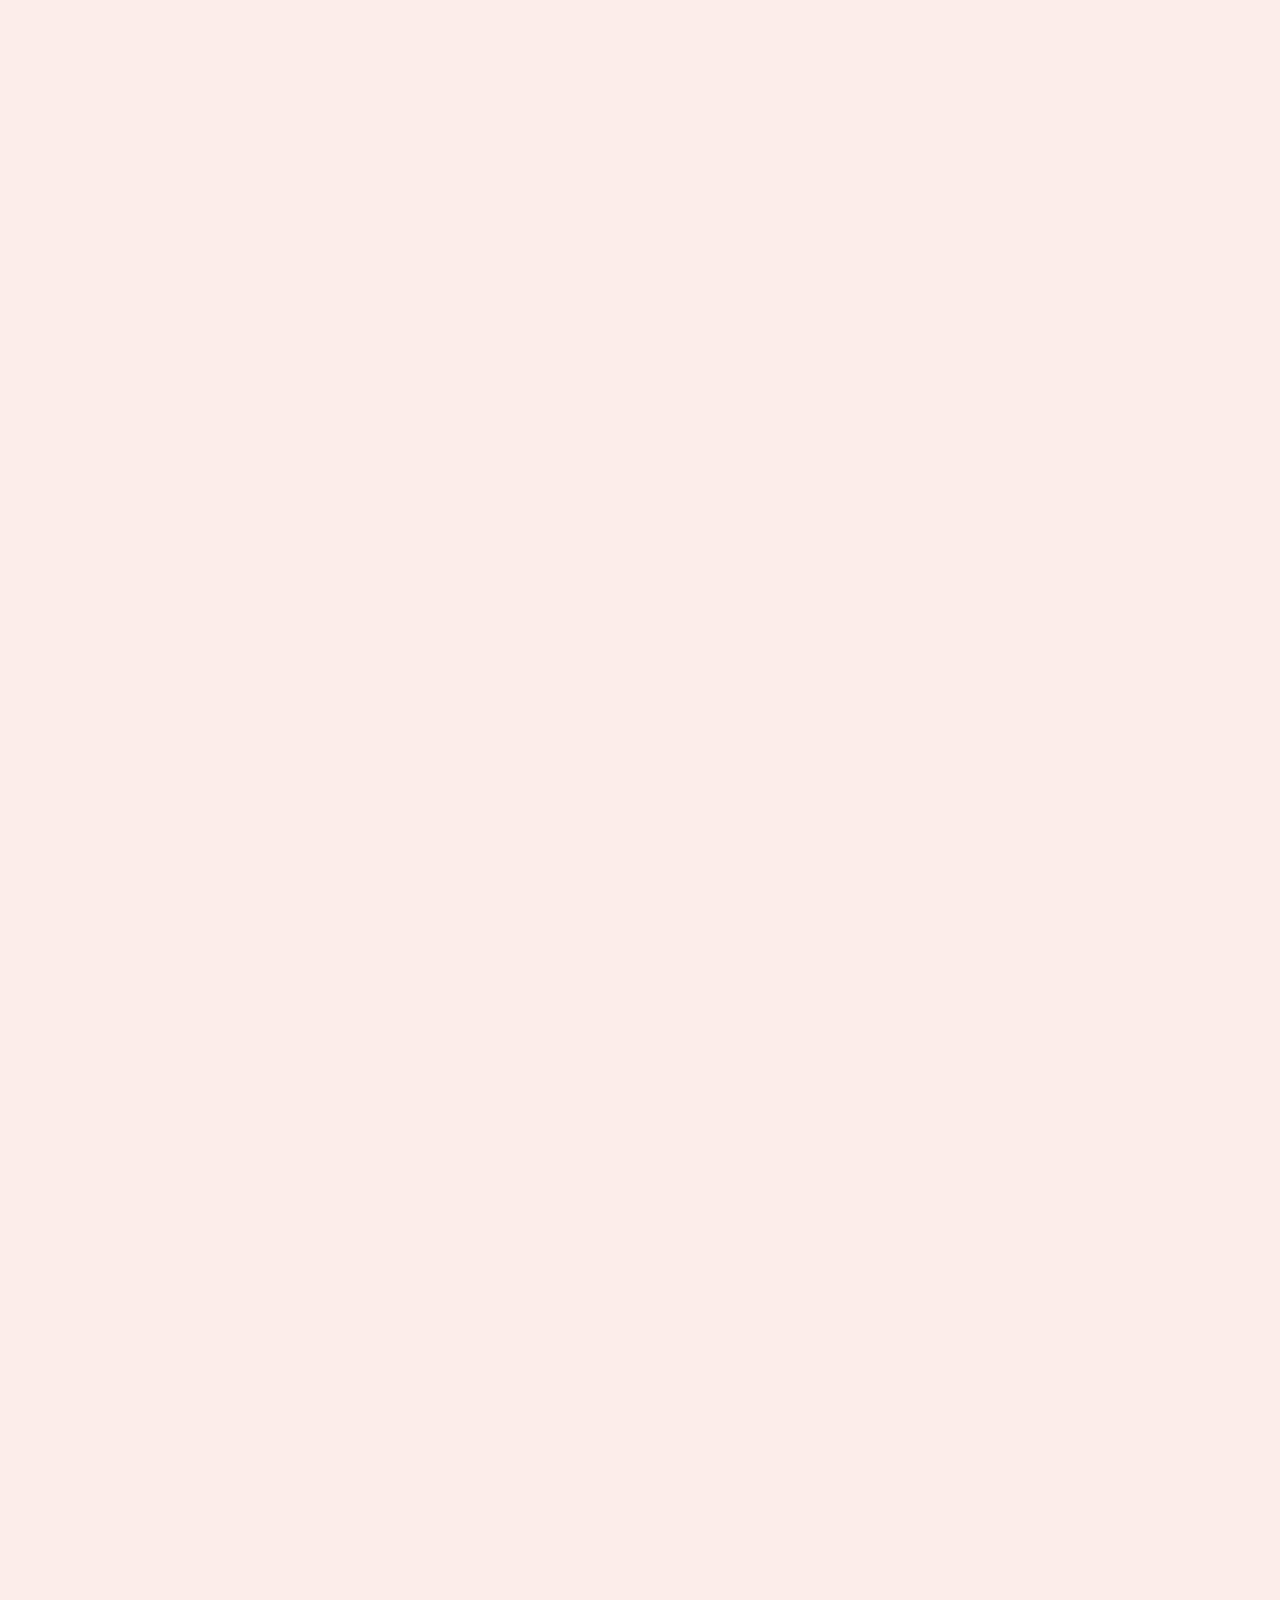
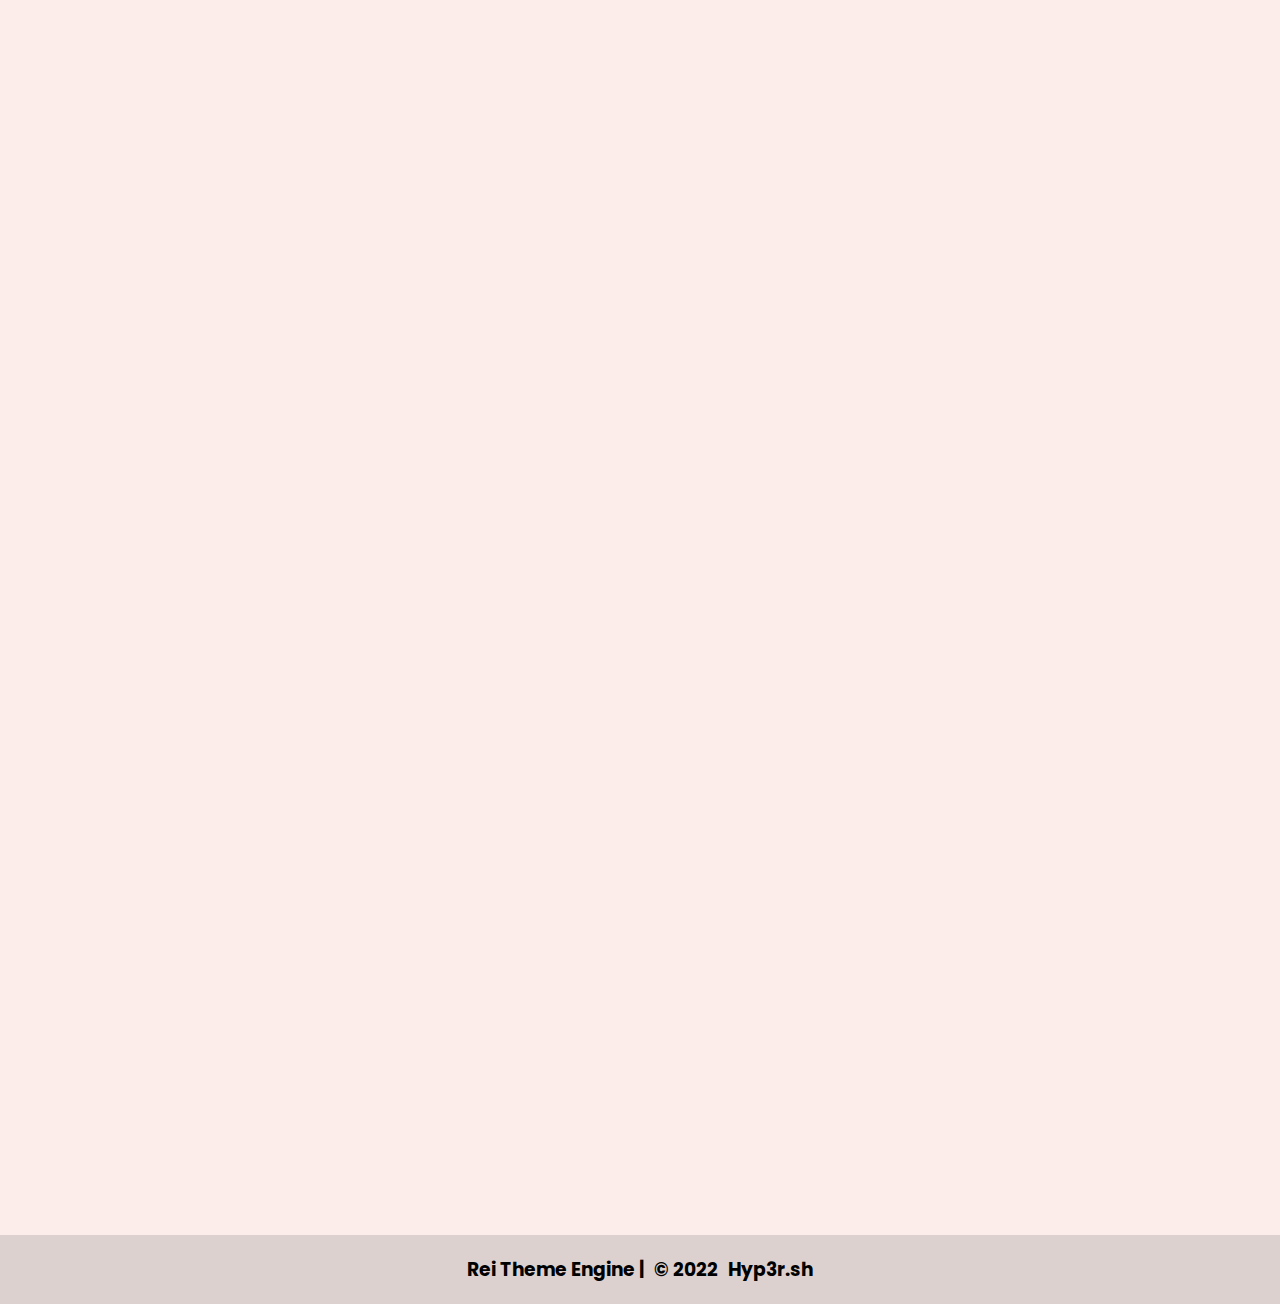
==== commit bc64d5de: "Update index.html" ====
--- a/index.html
+++ b/index.html
@@ -19,8 +19,8 @@
             <nav id="navbar">
                 <div class="header">
                     <img src="drawable/logo.png" alt="" class="logo-icon">
-                    <p>Weeabooify</p>
-                    <img src="drawable/menu.svg" alt="" class="menu" id="menuBtn" onclick="togglemenu()">
+                    <p>REI THEME ENGINE</p>
+                    <img src="drawable/men.svg" alt="" class="menu" id="menuBtn" onclick="togglemenu()">
                 </div>
                 <ul id="myTab">
                     <li><a href="#home" class="links">home</a></li>
@@ -35,28 +35,23 @@
                 <div class="heading">
                     <h2 data-aos="fade-down" data-aos-delay="200" data-aos-duration="1000" class="hello">Hello!</h2>
                     <h3 data-aos="fade-down" data-aos-delay="250" data-aos-duration="1000" class="name">I'm
-                        <span>KaeruShi</span>
+                        <span>Hyp3r.sh</span>
                     </h3>
-                    <p data-aos="fade-down" data-aos-delay="300" data-aos-duration="1000" class="desc">Welcome to my
-                        cozy
-                        indie website  🍂</p>
+                    <p data-aos="fade-down" data-aos-delay="300" data-aos-duration="1000" class="desc">If you’re here, it means you’ve made a great choice (or you’re just really good at clicking things). Either way, welcome!"</p>
                     <div class="social">
-                        <a href="https://t.me/kaerushi" data-aos="fade-left" data-aos-delay="300"
+                        <a href="https://t.me/hyp3r_sh" data-aos="fade-left" data-aos-delay="300"
                             data-aos-duration="1500">
                             <img src="drawable/Tele.svg" alt="telegram">
                         </a>
-                        <a href="https://instagram.com/kaerushi_" data-aos="fade-left" data-aos-delay="500"
+                        <a href="https://instagram.com/x.gokul.sh" data-aos="fade-left" data-aos-delay="500"
                             data-aos-duration="1500">
                             <img src="drawable/insta.svg" alt="instagram">
                         </a>
-                        <a href="https://twitter.com/KaeruShi404" data-aos="fade-left" data-aos-delay="700"
+                        <a href="https://twitter.com/hyper_env" data-aos="fade-left" data-aos-delay="700"
                             data-aos-duration="1500">
                             <img src="drawable/Twit.svg" alt="twitter">
                         </a>
-                        <a href="https://facebook.com/farel.user002" data-aos="fade-left" data-aos-delay="900"
-                            data-aos-duration="1500">
-                            <img src="drawable/fb.svg" alt="facebook">
-                        </a>
+                
                     </div>
                 </div>
                 <div class="mascot" data-aos="fade-down" data-aos-delay="400" data-aos-duration="1200">
@@ -69,35 +64,34 @@
     <!-- =====Product Container===== -->
     <section>
         <div class="product-content" id="product">
-            <h1 class="title" data-aos="fade-up" data-aos-delay="200" data-aos-duration="1000">Substratum Theme</h1>
+            <h1 class="title" data-aos="fade-up" data-aos-delay="200" data-aos-duration="1000">Theme Projects</h1>
+            
             <div class="uwu reveal">
-                <img src="drawable/uwu.png" alt="UwU" class="sub-logo">
+                <img src="drawable/public.png" alt="UwU" class="sub-logo">
                 <div class="content">
-                    <h2>Weeabooify UwU</h2>
-                    <p>Weeabooify UwU is Free Version theme, the overlays are limited. Only support for Android Q,
-                        especially for Nusantara Project and Resurrection Remix.</p>
+                    <h2></h2>
+                    <p>REI (aka WaifuClock) is one of the Minimal-Japanese-Anime-Manga related Theme Engine. Which gives an art elegant experience to your Lockscreen, HeaderClocks, and Qsshapes.
+                        this ones the free version,which contains lockscreens.
+                    </p>
                     <button><a style="text-decoration: none; color: white"
-                            href="https://t.me/weeabooify/175">Download</a></button>
-                </div>
-            </div>
-
+                            href="https://play.google.com/store/apps/details?id=com.rei.pub">Download</a></button>
+                </div>
+            </div>
             <div class="sc reveal">
                 <div class="content">
-                    <h2>Weeabooify Schicksal</h2>
-                    <p>Weeabooify Schicksal is a substratum theme designed in material design style and anime style,
-                        include QS Panel, Lockscreen, Settings, etc. Support for Android Q.</p>
-                    <button><a style="text-decoration: none; color: white" href="https://t.me/weeabooify/68">Buy
+                    <h2></h2>
+                    <p>This contains more than 100+ lockscreen clocks to customise with and to the additions contains wallpapers, headerclocks, qs shapes etc.Full features are described on tg channel & playstore.</p>
+                    <button><a style="text-decoration: none; color: white" href="https://play.google.com/store/apps/details?id=com.rei.subs">Buy
                             Theme</a></button>
                 </div>
-                <img src="drawable/sc.png" alt="Schicksal" class="sub-logo">
+                <img src="drawable/plus.png" alt="Schicksal" class="sub-logo">
             </div>
             <div class="ae reveal">
-                <img src="drawable/ae.png" alt="Anti-Entropy" class="sub-logo">
+                <img src="drawable/mono.png" alt="Anti-Entropy" class="sub-logo">
                 <div class="content">
-                    <h2>Weeabooify Anti-Entropy</h2>
-                    <p>Weeabooify Anti-Entropy is a substratum theme designed for Android 12 above which include
-                        Lockscreen, QS Shape, Third-party apps, etc.</p>
-                    <button><a style="text-decoration: none; color: white" href="https://t.me/weeabooify/178">Buy
+                    <h2></h2>
+                    <p>Minimal theme engine focused on non anime and aesthetic stuffs. in addition contains minimal wallpapers.Full features are described on tg channel & playstore.</p>
+                    <button><a style="text-decoration: none; color: white" href="https://play.google.com/store/apps/details?id=com.rei.mono">Buy
                             Theme</a></button>
                 </div>
             </div>
@@ -107,52 +101,41 @@
     <!-- Commissions Container  -->
     <section>
         <div id="commis">
-            <h1 class="title" data-aos="fade-down" data-aos-delay="200" data-aos-duration="1000">Illustration Commissions
+            <h1 class="title" data-aos="fade-down" data-aos-delay="200" data-aos-duration="1000">About REI
             </h1>
             <div class="commis-content">
                 <div class="commis-info">
-                    <h3 data-aos="fade-down" data-aos-delay="250" data-aos-duration="1000" class="name">About this
-                        <span>Gig</span>
+                    <h3 data-aos="fade-down" data-aos-delay="250" data-aos-duration="1000" class="name">INFO
+                        <span></span>
                     </h3>
-                    <p data-aos="fade-down" data-aos-delay="300" data-aos-duration="1000" class="desc"><span>Hi
-                            There! I will draw anime character for you, describe the character you want and reference
-                            picture.</span><span
-                            style="font-weight: bold; margin-block:15px ; font-size: 22px;">Do:</span><span>- Anime
-                            Character</span><span>- Original Character</span><span>- Game Character</span><span>- Female
-                            Only</span><span
-                            style="font-weight: bold; margin-block:15px ; font-size: 22px;">Don't</span><span>- Detailed
-                            Char</span><span>- NSFW</span><span>- Furry</span><span>- Male</span><span>- Mecha</span>
+                    <p data-aos="fade-down" data-aos-delay="300" data-aos-duration="1000" class="desc"><span>REI (aka WaifuClock) is one of the Minimal-Japanese-Anime-Manga related Theme Engine. Which gives an art elegant experience to your Lockscreen, HeaderClocks, and Qsshapes.</span>
+                        <span
+                            style="font-weight: bold; margin-block:15px ; font-size: 22px;">Requirements :</span>
+                            <span>- Android device A12+
+                            </span>
+                            <span>- Custom Rom</span>
+                            <span>- Magisk/ksu </span>
+                            <span>- Lsposed</span>
+                            <span style="font-weight: bold; margin-block:15px ; font-size: 22px;">Unsupported devices</span>
+                            <span>- Miui</span>
+                            <span>- One ui</span>
+                            <span>- Stock Roms (depends)</span>
+                            <span>- Non Rooted Devices.</span>
                     </p>
                 </div>
                 <div class="commis-variant" data-aos="fade-down" data-aos-delay="350" data-aos-duration="1500" >
                     <div class="commis-variant-a">
-                        <div class="variant">
-                            <img src="drawable/logo.png" alt="">
-                            <h3>Headshot</h3>
-                            <p>Price $5/50K</p>
-                            <button>Order Now</button>
-                        </div>
-                        <div class="variant">
-                            <img src="drawable/logo.png" alt="">
-                            <h3>Bust Up</h3>
-                            <p>Price $10/100K</p>
-                            <button>Order Now</button>
-                        </div>
-                    </div>
-                    <div class="commis-variant-b">
-                        <div class="variant">
-                            <img src="drawable/logo.png" alt="">
-                            <h3>Tight Up</h3>
-                            <p>Price $15/120K</p>
-                            <button>Order Now</button>
-                        </div>
-                        <div class="variant">
-                            <img src="drawable/logo.png" alt="">
-                            <h3>Full Body</h3>
-                            <p>Price $20/180K</p>
-                            <button>Order Now</button>
-                        </div>
-                    </div>
+
+                        <div class="support reveal">
+                            <img src="drawable/support.png" alt="Anti-Entropy" class="sub-logo">
+                            <div class="content">
+                                <h2></h2>
+                                <p>For more updates,queries and help feel free to join the support group.</p>
+                                <button><a style="text-decoration: none; color: white" href="https://telegram.me/weebo_setup">Join Now
+                                    </a></button>
+                            </div>
+
+                    
                 </div>
             </div>
         </div>
@@ -162,13 +145,32 @@
     <section>
         <div class="about-content" id="about">
             <div class="heading">
-                <h3 data-aos="fade-down" data-aos-delay="250" data-aos-duration="1000" class="name">About
-                    <span>Me</span>
+                <h3 data-aos="fade-down" data-aos-delay="250" data-aos-duration="1000" class="name">Credits
+                    <span></span>
                 </h3>
-                <p data-aos="fade-down" data-aos-delay="300" data-aos-duration="1000" class="desc">Hello everyone! My
-                    name is Farel Ardiansyah, I live in Central Java, Indonesia. My hobbies are programming and doing some
-                    cozy stuffs like drawing and theming.</p>
-                <div class="social">
+                <p data-aos="fade-down" data-aos-delay="300" data-aos-duration="1000" class="desc">"Thank you to everyone who has helped me along this journey."</p>
+                
+                <section>
+                    <div id="commis">
+                            <div class="commiscredit">
+                            <div class="commis-info">
+                            
+                                <p data-aos="fade-down" data-aos-delay="300" data-aos-duration="1000" class="desc">
+                                   
+                                        <span>- @DrDissagree</span>
+                                        <span>- @Kaerushi</span>
+                                        <span>- @Krush </span>
+                                        <span>- @NishantKumar6342</span>
+                                        <span>- @Riteshkanvar</span>
+                                        <span>- @unfunnyguy</span>
+                                        <span>- @Light_hi</span>
+                                        <span>- etc and many kwgts and devs...</span>
+                                </p>
+                            </div>
+                           </div>
+                </section>
+                
+                <!-- <div class="social"> -->
                     <a href="https://t.me/kaerushi" data-aos="fade-left" data-aos-delay="300" data-aos-duration="1500">
                         <img src="drawable/Tele.svg" alt="telegram">
                     </a>
@@ -197,7 +199,7 @@
 
     <!-- Footer Container -->
     <footer>
-        <h3>Weeabooify  |  © 2022  Kaerushi</h3>
+        <h3>Rei Theme Engine |  © 2022  Hyp3r.sh</h3>
     </footer>
 
     <script src="https://unpkg.com/aos@next/dist/aos.js"></script>
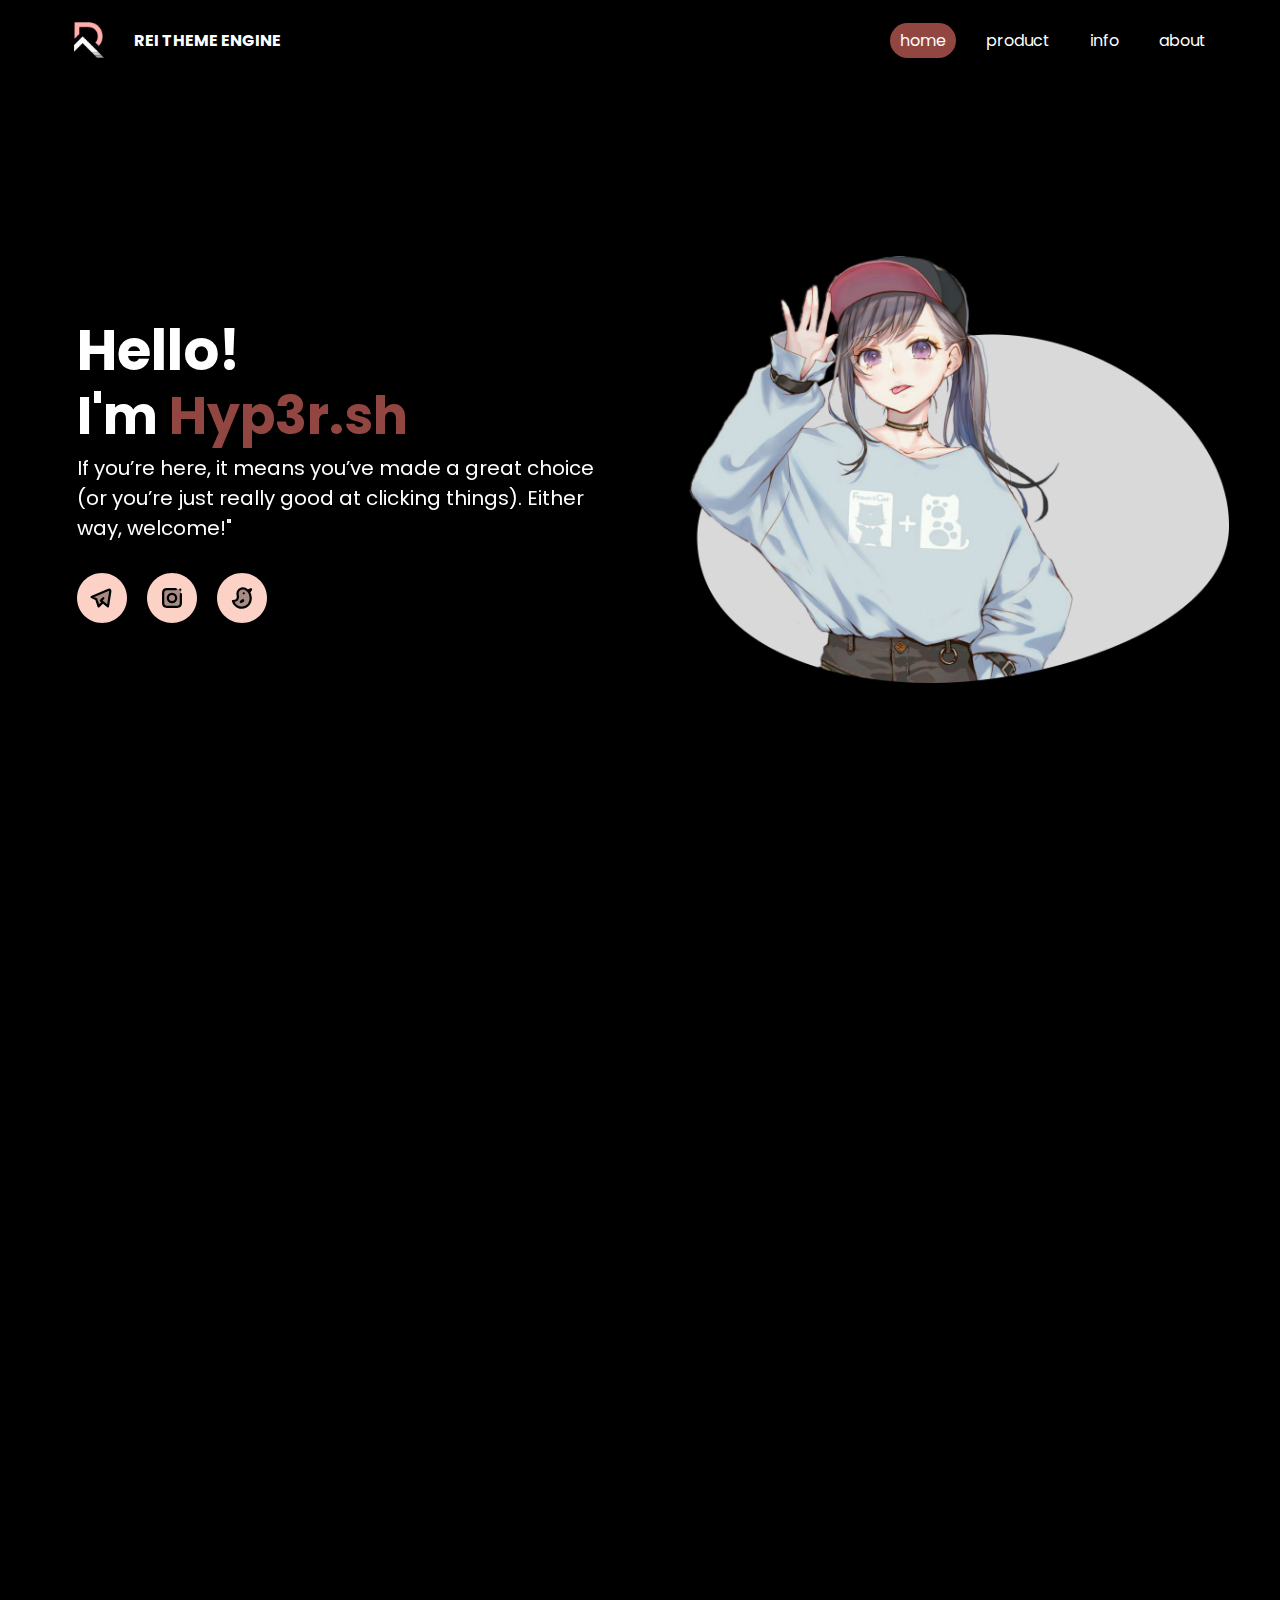
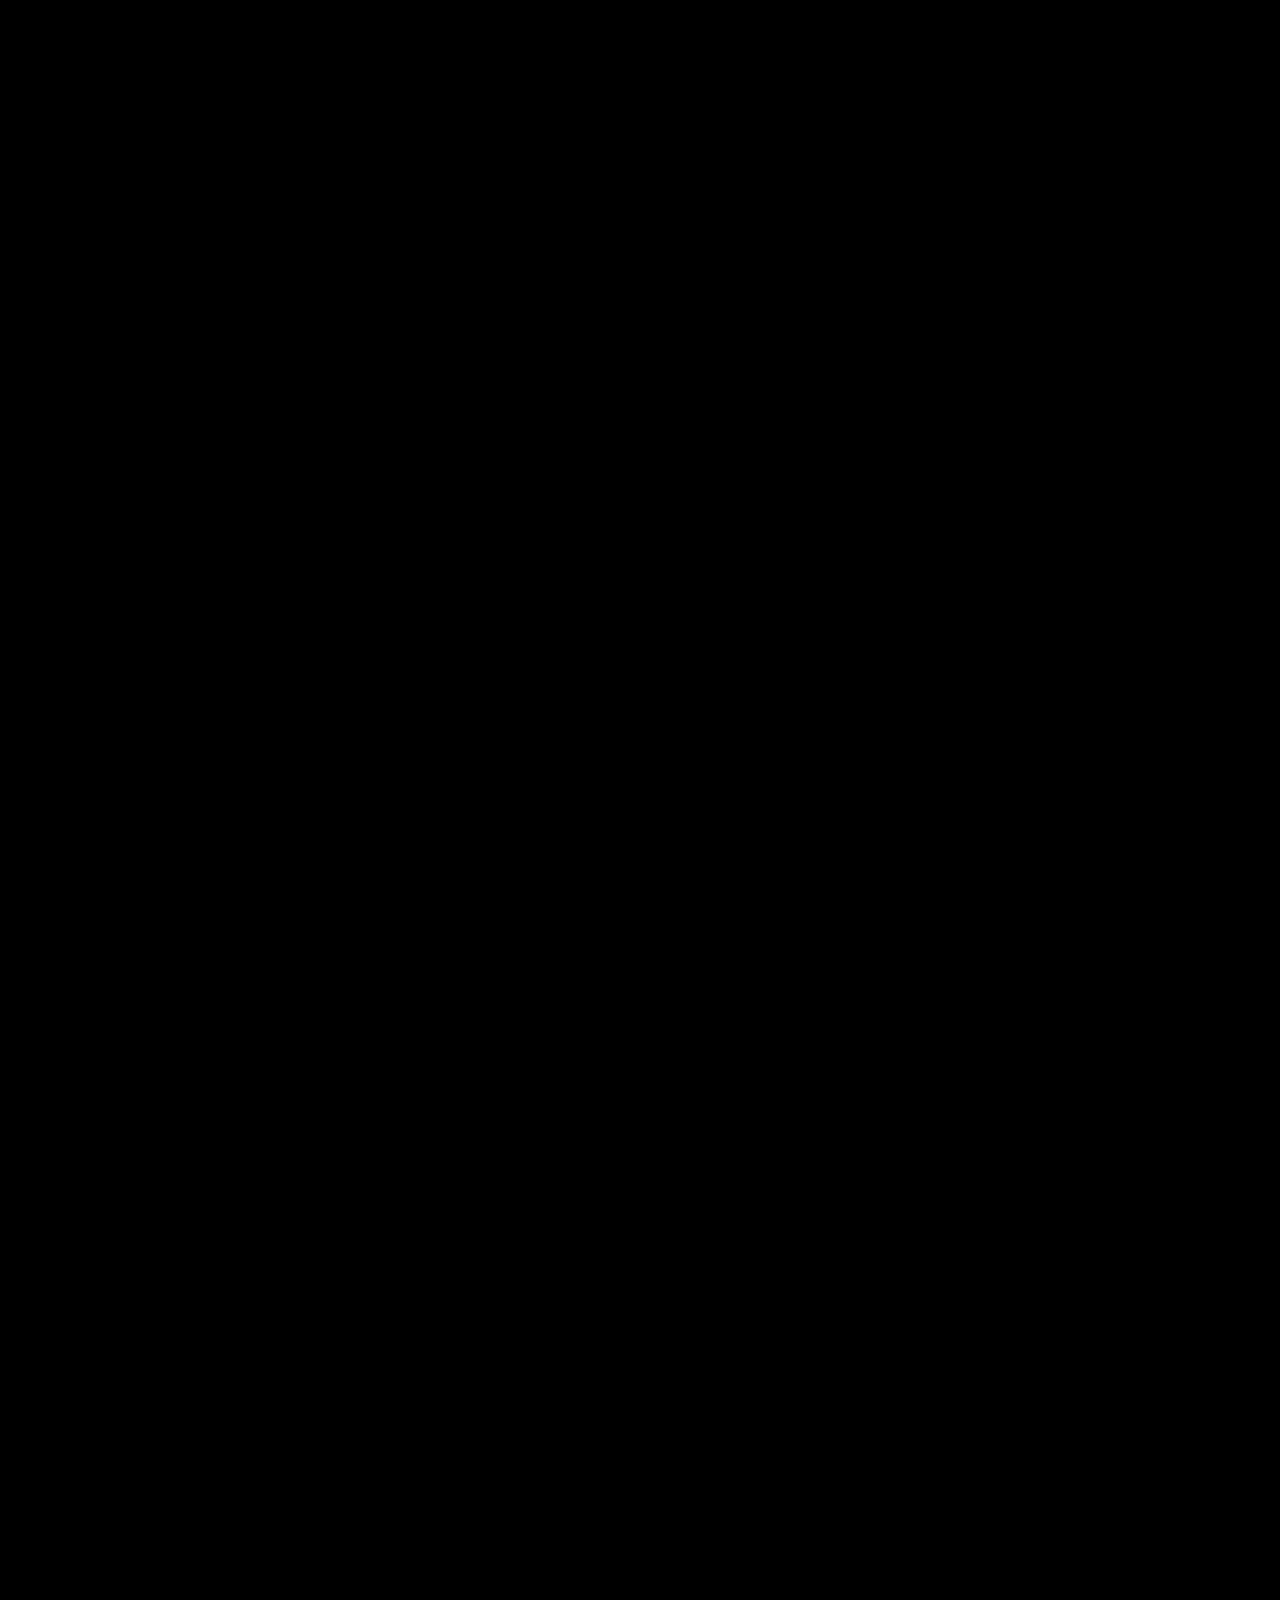
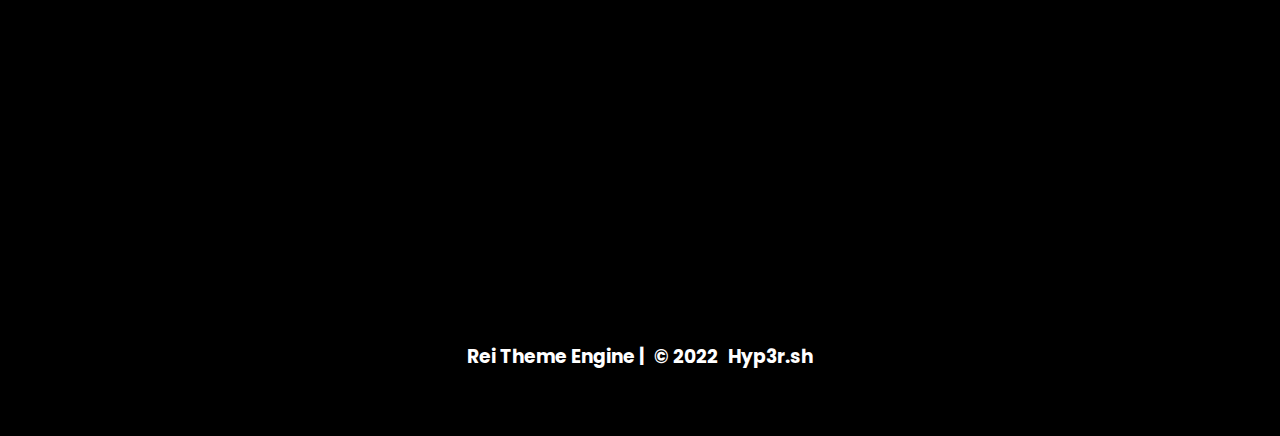
==== commit 689f63bb: "Update index.html" ====
--- a/index.html
+++ b/index.html
@@ -7,7 +7,7 @@
     <meta name="viewport" content="width=device-width, initial-scale=1.0">
     <link rel="stylesheet" href="style.css">
     <link rel="stylesheet" href="https://unpkg.com/aos@next/dist/aos.css" />
-    <title>KaeruShi</title>
+    <title>Rei Theme Engine</title>
 </head>
 
 <body>
@@ -25,7 +25,7 @@
                 <ul id="myTab">
                     <li><a href="#home" class="links">home</a></li>
                     <li><a href="#product" class="links">product</a></li>
-                    <li><a href="#commis" class="links">commissions</a></li>
+                    <li><a href="#commis" class="links">info</a></li>
                     <li><a href="#about" class="links">about</a></li>
                 </ul>
             </nav>
@@ -189,8 +189,7 @@
                 </div>
             </div>
             <div class="mascot" data-aos="fade-down" data-aos-delay="400" data-aos-duration="1200">
-                <img src="drawable/girl.png" alt="girl" style="transition: .3s;" class="girl">
-            </div>
+                </div>
             <div class="up" data-aos="fade-down">
                 <a href="#home"><img src="drawable/arrow-small-right.svg" alt=""></a>
             </div>
--- a/style.css
+++ b/style.css
@@ -9,7 +9,7 @@
 
 /* Track */
 ::-webkit-scrollbar-track {
-    background: #92464258;
+    background: #ffffff58;
 }
 
 /* Handle */
@@ -20,7 +20,7 @@
 
 /* Handle on hover */
 ::-webkit-scrollbar-thumb:hover {
-    background: #c7615c;
+    background: #020202;
 }
 
 /* =====Variable CSS===== */
@@ -29,9 +29,9 @@
 
     /* =====Colors Resources===== */
     --accent: #924642;
-    --background-light: #fcedea;
-    --background-neutral: #dcd1cf;
-    --text-color: #000000;
+    --background-light: #000000;
+    --background-neutral: #000000;
+    --text-color: #ffffff;
 
     /* =====Fonts Stuff===== */
     --header-font: 48px;
@@ -142,7 +142,8 @@
 
 body {
     overflow-x: hidden !important;
-    background-color: var(--background-light);
+    background-color: rgb(0, 0, 0);
+    color: rgb(255, 255, 255); /* This keeps text readable */
 }
 
 /* FRAMEWORK */
@@ -150,6 +151,23 @@
     width: 100%;
     height: 100vh;
 }
+.uwu,
+.sc,
+.ae {
+    margin-bottom: 30px; /* Adjust the value to control the gap size */
+}
+
+/* Optional: Remove margin from the last one if you don't want extra space at the end */
+.ae {
+    margin-bottom: 0;
+}
+
+
+
+.support {
+    margin-top: 50px; /* Adjust the value to control the gap size */
+}
+
 
 .heading {
     width: 100%;
@@ -432,7 +450,7 @@
     border-radius: 24px;
     padding-inline: 30px;
     padding-top: 30px;
-    color: black;
+    color: rgb(255, 255, 255);
     padding-bottom: 20px;
     text-align: center;
 }
